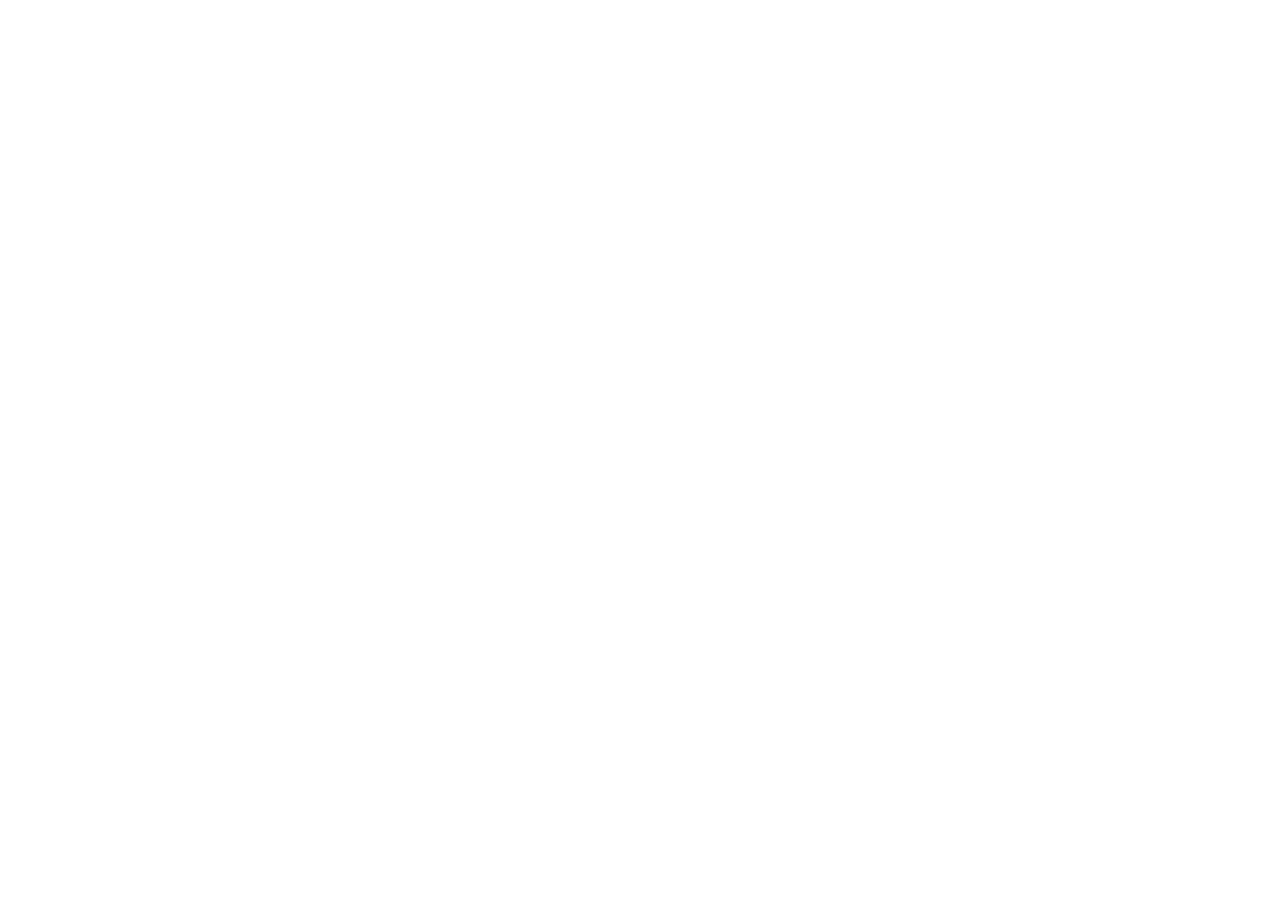
==== download.html @ 8cf6e0d8 "create github pages" ====
<!DOCTYPE html>
<html  >
<head>
  <!-- Site made with Mobirise Website Builder v4.10.1, https://mobirise.com -->
  <meta charset="UTF-8">
  <meta http-equiv="X-UA-Compatible" content="IE=edge">
  <meta name="generator" content="Mobirise v4.10.1, mobirise.com">
  <meta name="viewport" content="width=device-width, initial-scale=1, minimum-scale=1">
  <link rel="shortcut icon" href="assets/images/logo-wahidiyah-122x61.png" type="image/x-icon">
  <meta name="description" content="Halaman download file">
  
  <title>Download</title>
  <link rel="stylesheet" href="assets/tether/tether.min.css">
  <link rel="stylesheet" href="assets/bootstrap/css/bootstrap.min.css">
  <link rel="stylesheet" href="assets/bootstrap/css/bootstrap-grid.min.css">
  <link rel="stylesheet" href="assets/bootstrap/css/bootstrap-reboot.min.css">
  <link rel="stylesheet" href="assets/soundcloud-plugin/style.css">
  <link rel="stylesheet" href="assets/gdpr-plugin/gdpr-styles.css">
  <link rel="stylesheet" href="assets/theme/css/style.css">
  <link rel="stylesheet" href="assets/mobirise/css/mbr-additional.css" type="text/css">
  
  
  
</head>
<body>
  
  <script src="assets/web/assets/jquery/jquery.min.js"></script>
  <script src="assets/popper/popper.min.js"></script>
  <script src="assets/tether/tether.min.js"></script>
  <script src="assets/bootstrap/js/bootstrap.min.js"></script>
  <script src="assets/smoothscroll/smooth-scroll.js"></script>
  <script src="assets/cookies-alert-plugin/cookies-alert-core.js"></script>
  <script src="assets/cookies-alert-plugin/cookies-alert-script.js"></script>
  <script src="assets/theme/js/script.js"></script>
  
  
  <input name="animation" type="hidden">
   <div id="scrollToTop" class="scrollToTop mbr-arrow-up"><a style="text-align: center;"><i class="mbr-arrow-up-icon mbr-arrow-up-icon-cm cm-icon cm-icon-smallarrow-up"></i></a></div>
  <input name="cookieData" type="hidden" data-cookie-text="We use cookies to give you the best experience. Read our <a href='privacy.html'>cookie policy</a>.">
  </body>
</html>
---- assets/soundcloud-plugin/style.css ----
.addons-container {
  position: relative;
  margin-left: auto;
  margin-right: auto;
  padding-right: 15px;
  padding-left: 15px; }
  @media (min-width: 576px) {
    .addons-container {
      padding-right: 15px;
      padding-left: 15px; } }
  @media (min-width: 768px) {
    .addons-container {
      padding-right: 15px;
      padding-left: 15px; } }
  @media (min-width: 992px) {
    .addons-container {
      padding-right: 15px;
      padding-left: 15px; } }
  @media (min-width: 1200px) {
    .addons-container {
      padding-right: 15px;
      padding-left: 15px; } }
  @media (min-width: 576px) {
    .addons-container {
      width: 540px;
      max-width: 100%; } }
  @media (min-width: 768px) {
    .addons-container {
      width: 720px;
      max-width: 100%; } }
  @media (min-width: 992px) {
    .addons-container {
      width: 960px;
      max-width: 100%; } }
  @media (min-width: 1200px) {
    .addons-container {
      width: 1140px;
      max-width: 100%; } }

.addons-container-inner{
    position: relative;
    width: 100%;
    min-height: 1px;
    padding-right: 15px;
    padding-left: 15px;
}
@media (min-width: 567px) {
    .addons-container-inner{
        -ms-flex: 0 0 66.666667%;
        flex: 0 0 66.666667%;
        max-width: 66.666667%;
    }
}
.addons-row{
    display: flex;
    justify-content:center;
}
---- assets/gdpr-plugin/gdpr-styles.css ----
.gdpr-block {
    padding: 10px 0;
    font-size: 14px;
    display: block;
    text-align: center;
}
.gdpr-block.covert {
	display: none;
}
.gdpr-block label input {
    width: 15px;
    margin-right: 10px;
    vertical-align: middle;
}
.gdpr-block label {
    color: #a7a7a7;
    vertical-align: middle;
    user-select: none;
    margin-bottom: 0;
    display: inline;
}
---- assets/theme/css/style.css ----
/*!
 * Mobirise v4 theme (https://mobirise.com/)
 * Copyright 2017 Mobirise
 */section{background-color:#eeeeee}section,.container,.container-fluid{position:relative;word-wrap:break-word}a.mbr-iconfont:hover{text-decoration:none}.article .lead p,.article .lead ul,.article .lead ol,.article .lead pre,.article .lead blockquote{margin-bottom:0}a{font-style:normal;font-weight:400;cursor:pointer}a,a:hover{text-decoration:none}figure{margin-bottom:0}body{color:#232323}h1,h2,h3,h4,h5,h6,.h1,.h2,.h3,.h4,.h5,.h6,.display-1,.display-2,.display-3,.display-4{line-height:1;word-break:break-word;word-wrap:break-word}b,strong{font-weight:bold}blockquote{padding:10px 0 10px 20px;position:relative;border-left:2px solid;border-color:#ff3366}input:-webkit-autofill,input:-webkit-autofill:hover,input:-webkit-autofill:focus,input:-webkit-autofill:active{transition-delay:9999s;transition-property:background-color, color}textarea[type="hidden"]{display:none}body{position:relative}section{background-position:50% 50%;background-repeat:no-repeat;background-size:cover}section .mbr-background-video,section .mbr-background-video-preview{position:absolute;bottom:0;left:0;right:0;top:0}.hidden{visibility:hidden}.mbr-z-index20{z-index:20}/*! Base colors */.mbr-white{color:#ffffff}.mbr-black{color:#000000}.mbr-bg-white{background-color:#ffffff}.mbr-bg-black{background-color:#000000}/*! Text-aligns */.align-left{text-align:left}.align-center{text-align:center}.align-right{text-align:right}@media (max-width: 767px){.align-left,.align-center,.align-right,.mbr-section-btn,.mbr-section-title{text-align:center}}/*! Font-weight  */.mbr-light{font-weight:300}.mbr-regular{font-weight:400}.mbr-semibold{font-weight:500}.mbr-bold{font-weight:700}/*! Media  */.media-size-item{-webkit-flex:1 1 auto;-moz-flex:1 1 auto;-ms-flex:1 1 auto;-o-flex:1 1 auto;flex:1 1 auto}.media-content{-webkit-flex-basis:100%;flex-basis:100%}.media-container-row{display:-ms-flexbox;display:-webkit-flex;display:flex;-webkit-flex-direction:row;-ms-flex-direction:row;flex-direction:row;-webkit-flex-wrap:wrap;-ms-flex-wrap:wrap;flex-wrap:wrap;-webkit-justify-content:center;-ms-flex-pack:center;justify-content:center;-webkit-align-content:center;-ms-flex-line-pack:center;align-content:center;-webkit-align-items:start;-ms-flex-align:start;align-items:start}.media-container-row .media-size-item{width:400px}.media-container-column{display:-ms-flexbox;display:-webkit-flex;display:flex;-webkit-flex-direction:column;-ms-flex-direction:column;flex-direction:column;-webkit-flex-wrap:wrap;-ms-flex-wrap:wrap;flex-wrap:wrap;-webkit-justify-content:center;-ms-flex-pack:center;justify-content:center;-webkit-align-content:center;-ms-flex-line-pack:center;align-content:center;-webkit-align-items:stretch;-ms-flex-align:stretch;align-items:stretch}.media-container-column>*{width:100%}@media (min-width: 992px){.media-container-row{-webkit-flex-wrap:nowrap;-ms-flex-wrap:nowrap;flex-wrap:nowrap}}figure{overflow:hidden}figure[mbr-media-size]{transition:width 0.1s}.mbr-figure img,.mbr-figure iframe{display:block;width:100%}.card{background-color:transparent;border:none}.card-box{flex:0 0 100%}.card-img{text-align:center;flex-shrink:0;-webkit-flex-shrink:0}.media{max-width:100%;margin:0 auto}.mbr-figure{-ms-flex-item-align:center;-ms-grid-row-align:center;-webkit-align-self:center;align-self:center}.media-container>div{max-width:100%}.mbr-figure img,.card-img img{width:100%}@media (max-width: 991px){.media-size-item{width:auto !important}.media{width:auto}.mbr-figure{width:100% !important}}/*! Buttons */.mbr-section-btn{margin-left:-.25rem;margin-right:-.25rem;font-size:0}nav .mbr-section-btn{margin-left:0rem;margin-right:0rem}/*! Btn icon margin */.btn .mbr-iconfont,.btn.btn-sm .mbr-iconfont{cursor:pointer;margin-right:0.5rem}.btn.btn-md .mbr-iconfont,.btn.btn-md .mbr-iconfont{margin-right:0.8rem}.mbr-regular{font-weight:400}.mbr-semibold{font-weight:500}.mbr-bold{font-weight:700}[type="submit"]{-webkit-appearance:none}/*! Full-screen */.mbr-fullscreen .mbr-overlay{min-height:100vh}.mbr-fullscreen{display:flex;display:-webkit-flex;display:-moz-flex;display:-ms-flex;display:-o-flex;align-items:center;-webkit-align-items:center;min-height:100vh;padding-top:3rem;padding-bottom:3rem}/*! Map */.map{height:25rem;position:relative}.map iframe{width:100%;height:100%}.form-asterisk{font-family:initial;position:absolute;top:-2px;font-weight:normal}/*! Scroll to top arrow */.mbr-arrow-up{bottom:25px;right:90px;position:fixed;text-align:right;z-index:5000;color:#ffffff;font-size:32px;transform:rotate(180deg);-webkit-transform:rotate(180deg)}.mbr-arrow-up a{background:rgba(0,0,0,0.2);border-radius:3px;color:#fff;display:inline-block;height:60px;width:60px;outline-style:none !important;position:relative;text-decoration:none;transition:all .3s ease-in-out;cursor:pointer;text-align:center}.mbr-arrow-up a:hover{background-color:rgba(0,0,0,0.4)}.mbr-arrow-up a i{line-height:60px}.mbr-arrow-up-icon{display:block;color:#fff}.mbr-arrow-up-icon::before{content:"\203a";display:inline-block;font-family:serif;font-size:32px;line-height:1;font-style:normal;position:relative;top:6px;left:-4px;-webkit-transform:rotate(-90deg);transform:rotate(-90deg)}/*! Arrow Down */.mbr-arrow{position:absolute;bottom:45px;left:50%;width:60px;height:60px;cursor:pointer;background-color:rgba(80,80,80,0.5);border-radius:50%;-webkit-transform:translateX(-50%);transform:translateX(-50%)}.mbr-arrow>a{display:inline-block;text-decoration:none;outline-style:none;-webkit-animation:arrowdown 1.7s ease-in-out infinite;animation:arrowdown 1.7s ease-in-out infinite}.mbr-arrow>a>i{position:absolute;top:-2px;left:15px;font-size:2rem}@keyframes arrowdown{0%{transform:translateY(0px);-webkit-transform:translateY(0px)}50%{transform:translateY(-5px);-webkit-transform:translateY(-5px)}100%{transform:translateY(0px);-webkit-transform:translateY(0px)}}@-webkit-keyframes arrowdown{0%{transform:translateY(0px);-webkit-transform:translateY(0px)}50%{transform:translateY(-5px);-webkit-transform:translateY(-5px)}100%{transform:translateY(0px);-webkit-transform:translateY(0px)}}@media (max-width: 500px){.mbr-arrow-up{left:50%;right:auto;transform:translateX(-50%) rotate(180deg);-webkit-transform:translateX(-50%) rotate(180deg)}}@keyframes gradient-animation{from{background-position:0% 100%;animation-timing-function:ease-in-out}to{background-position:100% 0%;animation-timing-function:ease-in-out}}@-webkit-keyframes gradient-animation{from{background-position:0% 100%;animation-timing-function:ease-in-out}to{background-position:100% 0%;animation-timing-function:ease-in-out}}.bg-gradient{background-size:200% 200%;animation:gradient-animation 5s infinite alternate;-webkit-animation:gradient-animation 5s infinite alternate}.menu .navbar-brand{display:-webkit-flex}.menu .navbar-brand span{display:flex;display:-webkit-flex}.menu .navbar-brand .navbar-caption-wrap{display:-webkit-flex}.menu .navbar-brand .navbar-logo img{display:-webkit-flex}@media (min-width: 768px) and (max-width: 991px){.menu .navbar-toggleable-sm .navbar-nav{display:-webkit-box;display:-webkit-flex;display:-ms-flexbox}}@media (max-width: 991px){.menu .navbar-collapse{max-height:93.5vh}.menu .navbar-collapse.show{overflow:auto}}@media (min-width: 992px){.menu .navbar-nav.nav-dropdown{display:-webkit-flex}.menu .navbar-toggleable-sm .navbar-collapse{display:-webkit-flex !important}.menu .collapsed .navbar-collapse{max-height:93.5vh}.menu .collapsed .navbar-collapse.show{overflow:auto}}@media (max-width: 767px){.menu .navbar-collapse{max-height:80vh}}.navbar{display:-webkit-flex;-webkit-flex-wrap:wrap;-webkit-align-items:center;-webkit-justify-content:space-between}.navbar-collapse{-webkit-flex-basis:100%;-webkit-flex-grow:1;-webkit-align-items:center}.nav-dropdown .link{padding:.667em 1.667em !important;margin:0 !important}.nav{display:-webkit-flex;-webkit-flex-wrap:wrap}.row{display:-webkit-flex;-webkit-flex-wrap:wrap}.justify-content-center{-webkit-justify-content:center}.form-inline{display:-webkit-flex;-webkit-flex-flow:row wrap;-webkit-align-items:center}.card-wrapper{-webkit-flex:1}.carousel-control{z-index:10;display:-webkit-flex;-webkit-align-items:center;-webkit-justify-content:center}.carousel-controls{display:-webkit-flex}.media{display:-webkit-flex}.form-group:focus{outline:none}.jq-selectbox__select{padding:1.07em .5em;position:absolute;top:0;left:0;width:100%}.jq-selectbox__dropdown{position:absolute;top:100% !important;left:0 !important;width:100% !important}.jq-selectbox__trigger-arrow{transform:translateY(-50%)}.jq-selectbox li{padding:1.07em .5em}.modal-dialog,.modal-content{height:100%}.modal-dialog .carousel-inner{height:100%;height:-webkit-fill-available;height:fill-available}.carousel-item{text-align:center}.carousel-item img{margin:auto}
.engine {
	position: absolute;
	text-indent: -2400px;
	text-align: center;
	padding: 0;
	top: 0;
	left: -2400px;
}
---- assets/mobirise/css/mbr-additional.css ----
@import url(https://fonts.googleapis.com/css?family=Rubik:300,300i,400,400i,500,500i,700,700i,900,900i);





body {
  font-style: normal;
  line-height: 1.5;
}
.mbr-section-title {
  font-style: normal;
  line-height: 1.2;
}
.mbr-section-subtitle {
  line-height: 1.3;
}
.mbr-text {
  font-style: normal;
  line-height: 1.6;
}
.display-1 {
  font-family: 'Rubik', sans-serif;
  font-size: 4.25rem;
}
.display-1 > .mbr-iconfont {
  font-size: 6.8rem;
}
.display-2 {
  font-family: 'Rubik', sans-serif;
  font-size: 3rem;
}
.display-2 > .mbr-iconfont {
  font-size: 4.8rem;
}
.display-4 {
  font-family: 'Rubik', sans-serif;
  font-size: 1rem;
}
.display-4 > .mbr-iconfont {
  font-size: 1.6rem;
}
.display-5 {
  font-family: 'Rubik', sans-serif;
  font-size: 1.5rem;
}
.display-5 > .mbr-iconfont {
  font-size: 2.4rem;
}
.display-7 {
  font-family: 'Rubik', sans-serif;
  font-size: 1rem;
}
.display-7 > .mbr-iconfont {
  font-size: 1.6rem;
}
/* ---- Fluid typography for mobile devices ---- */
/* 1.4 - font scale ratio ( bootstrap == 1.42857 ) */
/* 100vw - current viewport width */
/* (48 - 20)  48 == 48rem == 768px, 20 == 20rem == 320px(minimal supported viewport) */
/* 0.65 - min scale variable, may vary */
@media (max-width: 768px) {
  .display-1 {
    font-size: 3.4rem;
    font-size: calc( 2.1374999999999997rem + (4.25 - 2.1374999999999997) * ((100vw - 20rem) / (48 - 20)));
    line-height: calc( 1.4 * (2.1374999999999997rem + (4.25 - 2.1374999999999997) * ((100vw - 20rem) / (48 - 20))));
  }
  .display-2 {
    font-size: 2.4rem;
    font-size: calc( 1.7rem + (3 - 1.7) * ((100vw - 20rem) / (48 - 20)));
    line-height: calc( 1.4 * (1.7rem + (3 - 1.7) * ((100vw - 20rem) / (48 - 20))));
  }
  .display-4 {
    font-size: 0.8rem;
    font-size: calc( 1rem + (1 - 1) * ((100vw - 20rem) / (48 - 20)));
    line-height: calc( 1.4 * (1rem + (1 - 1) * ((100vw - 20rem) / (48 - 20))));
  }
  .display-5 {
    font-size: 1.2rem;
    font-size: calc( 1.175rem + (1.5 - 1.175) * ((100vw - 20rem) / (48 - 20)));
    line-height: calc( 1.4 * (1.175rem + (1.5 - 1.175) * ((100vw - 20rem) / (48 - 20))));
  }
}
/* Buttons */
.btn {
  font-weight: 500;
  border-width: 2px;
  font-style: normal;
  letter-spacing: 1px;
  margin: .4rem .8rem;
  white-space: normal;
  -webkit-transition: all 0.3s ease-in-out;
  -moz-transition: all 0.3s ease-in-out;
  transition: all 0.3s ease-in-out;
  display: inline-flex;
  align-items: center;
  justify-content: center;
  word-break: break-word;
  -webkit-align-items: center;
  -webkit-justify-content: center;
  display: -webkit-inline-flex;
  padding: 1rem 3rem;
  border-radius: 3px;
}
.btn-sm {
  font-weight: 500;
  letter-spacing: 1px;
  -webkit-transition: all 0.3s ease-in-out;
  -moz-transition: all 0.3s ease-in-out;
  transition: all 0.3s ease-in-out;
  padding: 0.6rem 1.5rem;
  border-radius: 3px;
}
.btn-md {
  font-weight: 500;
  letter-spacing: 1px;
  margin: .4rem .8rem !important;
  -webkit-transition: all 0.3s ease-in-out;
  -moz-transition: all 0.3s ease-in-out;
  transition: all 0.3s ease-in-out;
  padding: 1rem 3rem;
  border-radius: 3px;
}
.btn-lg {
  font-weight: 500;
  letter-spacing: 1px;
  margin: .4rem .8rem !important;
  -webkit-transition: all 0.3s ease-in-out;
  -moz-transition: all 0.3s ease-in-out;
  transition: all 0.3s ease-in-out;
  padding: 1.2rem 3.2rem;
  border-radius: 3px;
}
.bg-primary {
  background-color: #f9f295 !important;
}
.bg-success {
  background-color: #f7ed4a !important;
}
.bg-info {
  background-color: #82786e !important;
}
.bg-warning {
  background-color: #879a9f !important;
}
.bg-danger {
  background-color: #b1a374 !important;
}
.btn-primary,
.btn-primary:active {
  background-color: #f9f295 !important;
  border-color: #f9f295 !important;
  color: #877e08 !important;
}
.btn-primary:hover,
.btn-primary:focus,
.btn-primary.focus,
.btn-primary.active {
  color: #877e08 !important;
  background-color: #f5e94d !important;
  border-color: #f5e94d !important;
}
.btn-primary.disabled,
.btn-primary:disabled {
  color: #877e08 !important;
  background-color: #f5e94d !important;
  border-color: #f5e94d !important;
}
.btn-secondary,
.btn-secondary:active {
  background-color: #ff3366 !important;
  border-color: #ff3366 !important;
  color: #ffffff !important;
}
.btn-secondary:hover,
.btn-secondary:focus,
.btn-secondary.focus,
.btn-secondary.active {
  color: #ffffff !important;
  background-color: #e50039 !important;
  border-color: #e50039 !important;
}
.btn-secondary.disabled,
.btn-secondary:disabled {
  color: #ffffff !important;
  background-color: #e50039 !important;
  border-color: #e50039 !important;
}
.btn-info,
.btn-info:active {
  background-color: #82786e !important;
  border-color: #82786e !important;
  color: #ffffff !important;
}
.btn-info:hover,
.btn-info:focus,
.btn-info.focus,
.btn-info.active {
  color: #ffffff !important;
  background-color: #59524b !important;
  border-color: #59524b !important;
}
.btn-info.disabled,
.btn-info:disabled {
  color: #ffffff !important;
  background-color: #59524b !important;
  border-color: #59524b !important;
}
.btn-success,
.btn-success:active {
  background-color: #f7ed4a !important;
  border-color: #f7ed4a !important;
  color: #3f3c03 !important;
}
.btn-success:hover,
.btn-success:focus,
.btn-success.focus,
.btn-success.active {
  color: #3f3c03 !important;
  background-color: #eadd0a !important;
  border-color: #eadd0a !important;
}
.btn-success.disabled,
.btn-success:disabled {
  color: #3f3c03 !important;
  background-color: #eadd0a !important;
  border-color: #eadd0a !important;
}
.btn-warning,
.btn-warning:active {
  background-color: #879a9f !important;
  border-color: #879a9f !important;
  color: #ffffff !important;
}
.btn-warning:hover,
.btn-warning:focus,
.btn-warning.focus,
.btn-warning.active {
  color: #ffffff !important;
  background-color: #617479 !important;
  border-color: #617479 !important;
}
.btn-warning.disabled,
.btn-warning:disabled {
  color: #ffffff !important;
  background-color: #617479 !important;
  border-color: #617479 !important;
}
.btn-danger,
.btn-danger:active {
  background-color: #b1a374 !important;
  border-color: #b1a374 !important;
  color: #ffffff !important;
}
.btn-danger:hover,
.btn-danger:focus,
.btn-danger.focus,
.btn-danger.active {
  color: #ffffff !important;
  background-color: #8b7d4e !important;
  border-color: #8b7d4e !important;
}
.btn-danger.disabled,
.btn-danger:disabled {
  color: #ffffff !important;
  background-color: #8b7d4e !important;
  border-color: #8b7d4e !important;
}
.btn-white {
  color: #333333 !important;
}
.btn-white,
.btn-white:active {
  background-color: #ffffff !important;
  border-color: #ffffff !important;
  color: #808080 !important;
}
.btn-white:hover,
.btn-white:focus,
.btn-white.focus,
.btn-white.active {
  color: #808080 !important;
  background-color: #d9d9d9 !important;
  border-color: #d9d9d9 !important;
}
.btn-white.disabled,
.btn-white:disabled {
  color: #808080 !important;
  background-color: #d9d9d9 !important;
  border-color: #d9d9d9 !important;
}
.btn-black,
.btn-black:active {
  background-color: #333333 !important;
  border-color: #333333 !important;
  color: #ffffff !important;
}
.btn-black:hover,
.btn-black:focus,
.btn-black.focus,
.btn-black.active {
  color: #ffffff !important;
  background-color: #0d0d0d !important;
  border-color: #0d0d0d !important;
}
.btn-black.disabled,
.btn-black:disabled {
  color: #ffffff !important;
  background-color: #0d0d0d !important;
  border-color: #0d0d0d !important;
}
.btn-primary-outline,
.btn-primary-outline:active {
  background: none;
  border-color: #f4e634;
  color: #f4e634;
}
.btn-primary-outline:hover,
.btn-primary-outline:focus,
.btn-primary-outline.focus,
.btn-primary-outline.active {
  color: #877e08;
  background-color: #f9f295;
  border-color: #f9f295;
}
.btn-primary-outline.disabled,
.btn-primary-outline:disabled {
  color: #877e08 !important;
  background-color: #f9f295 !important;
  border-color: #f9f295 !important;
}
.btn-secondary-outline,
.btn-secondary-outline:active {
  background: none;
  border-color: #cc0033;
  color: #cc0033;
}
.btn-secondary-outline:hover,
.btn-secondary-outline:focus,
.btn-secondary-outline.focus,
.btn-secondary-outline.active {
  color: #ffffff;
  background-color: #ff3366;
  border-color: #ff3366;
}
.btn-secondary-outline.disabled,
.btn-secondary-outline:disabled {
  color: #ffffff !important;
  background-color: #ff3366 !important;
  border-color: #ff3366 !important;
}
.btn-info-outline,
.btn-info-outline:active {
  background: none;
  border-color: #4b453f;
  color: #4b453f;
}
.btn-info-outline:hover,
.btn-info-outline:focus,
.btn-info-outline.focus,
.btn-info-outline.active {
  color: #ffffff;
  background-color: #82786e;
  border-color: #82786e;
}
.btn-info-outline.disabled,
.btn-info-outline:disabled {
  color: #ffffff !important;
  background-color: #82786e !important;
  border-color: #82786e !important;
}
.btn-success-outline,
.btn-success-outline:active {
  background: none;
  border-color: #d2c609;
  color: #d2c609;
}
.btn-success-outline:hover,
.btn-success-outline:focus,
.btn-success-outline.focus,
.btn-success-outline.active {
  color: #3f3c03;
  background-color: #f7ed4a;
  border-color: #f7ed4a;
}
.btn-success-outline.disabled,
.btn-success-outline:disabled {
  color: #3f3c03 !important;
  background-color: #f7ed4a !important;
  border-color: #f7ed4a !important;
}
.btn-warning-outline,
.btn-warning-outline:active {
  background: none;
  border-color: #55666b;
  color: #55666b;
}
.btn-warning-outline:hover,
.btn-warning-outline:focus,
.btn-warning-outline.focus,
.btn-warning-outline.active {
  color: #ffffff;
  background-color: #879a9f;
  border-color: #879a9f;
}
.btn-warning-outline.disabled,
.btn-warning-outline:disabled {
  color: #ffffff !important;
  background-color: #879a9f !important;
  border-color: #879a9f !important;
}
.btn-danger-outline,
.btn-danger-outline:active {
  background: none;
  border-color: #7a6e45;
  color: #7a6e45;
}
.btn-danger-outline:hover,
.btn-danger-outline:focus,
.btn-danger-outline.focus,
.btn-danger-outline.active {
  color: #ffffff;
  background-color: #b1a374;
  border-color: #b1a374;
}
.btn-danger-outline.disabled,
.btn-danger-outline:disabled {
  color: #ffffff !important;
  background-color: #b1a374 !important;
  border-color: #b1a374 !important;
}
.btn-black-outline,
.btn-black-outline:active {
  background: none;
  border-color: #000000;
  color: #000000;
}
.btn-black-outline:hover,
.btn-black-outline:focus,
.btn-black-outline.focus,
.btn-black-outline.active {
  color: #ffffff;
  background-color: #333333;
  border-color: #333333;
}
.btn-black-outline.disabled,
.btn-black-outline:disabled {
  color: #ffffff !important;
  background-color: #333333 !important;
  border-color: #333333 !important;
}
.btn-white-outline,
.btn-white-outline:active,
.btn-white-outline.active {
  background: none;
  border-color: #ffffff;
  color: #ffffff;
}
.btn-white-outline:hover,
.btn-white-outline:focus,
.btn-white-outline.focus {
  color: #333333;
  background-color: #ffffff;
  border-color: #ffffff;
}
.text-primary {
  color: #f9f295 !important;
}
.text-secondary {
  color: #ff3366 !important;
}
.text-success {
  color: #f7ed4a !important;
}
.text-info {
  color: #82786e !important;
}
.text-warning {
  color: #879a9f !important;
}
.text-danger {
  color: #b1a374 !important;
}
.text-white {
  color: #ffffff !important;
}
.text-black {
  color: #000000 !important;
}
a.text-primary:hover,
a.text-primary:focus {
  color: #f4e634 !important;
}
a.text-secondary:hover,
a.text-secondary:focus {
  color: #cc0033 !important;
}
a.text-success:hover,
a.text-success:focus {
  color: #d2c609 !important;
}
a.text-info:hover,
a.text-info:focus {
  color: #4b453f !important;
}
a.text-warning:hover,
a.text-warning:focus {
  color: #55666b !important;
}
a.text-danger:hover,
a.text-danger:focus {
  color: #7a6e45 !important;
}
a.text-white:hover,
a.text-white:focus {
  color: #b3b3b3 !important;
}
a.text-black:hover,
a.text-black:focus {
  color: #4d4d4d !important;
}
.alert-success {
  background-color: #70c770;
}
.alert-info {
  background-color: #82786e;
}
.alert-warning {
  background-color: #879a9f;
}
.alert-danger {
  background-color: #b1a374;
}
.mbr-section-btn a.btn:not(.btn-form) {
  border-radius: 100px;
}
.mbr-section-btn a.btn:not(.btn-form):hover,
.mbr-section-btn a.btn:not(.btn-form):focus {
  box-shadow: none !important;
}
.mbr-section-btn a.btn:not(.btn-form):hover,
.mbr-section-btn a.btn:not(.btn-form):focus {
  box-shadow: 0 10px 40px 0 rgba(0, 0, 0, 0.2) !important;
  -webkit-box-shadow: 0 10px 40px 0 rgba(0, 0, 0, 0.2) !important;
}
.mbr-gallery-filter li a {
  border-radius: 100px !important;
}
.mbr-gallery-filter li.active .btn {
  background-color: #f9f295;
  border-color: #f9f295;
  color: #9f9509;
}
.mbr-gallery-filter li.active .btn:focus {
  box-shadow: none;
}
.nav-tabs .nav-link {
  border-radius: 100px !important;
}
.btn-form {
  border-radius: 0;
}
.btn-form:hover {
  cursor: pointer;
}
a,
a:hover {
  color: #f9f295;
}
.mbr-plan-header.bg-primary .mbr-plan-subtitle,
.mbr-plan-header.bg-primary .mbr-plan-price-desc {
  color: #ffffff;
}
.mbr-plan-header.bg-success .mbr-plan-subtitle,
.mbr-plan-header.bg-success .mbr-plan-price-desc {
  color: #ffffff;
}
.mbr-plan-header.bg-info .mbr-plan-subtitle,
.mbr-plan-header.bg-info .mbr-plan-price-desc {
  color: #beb8b2;
}
.mbr-plan-header.bg-warning .mbr-plan-subtitle,
.mbr-plan-header.bg-warning .mbr-plan-price-desc {
  color: #ced6d8;
}
.mbr-plan-header.bg-danger .mbr-plan-subtitle,
.mbr-plan-header.bg-danger .mbr-plan-price-desc {
  color: #dfd9c6;
}
/* Scroll to top button*/
#scrollToTop a {
  border-radius: 100px;
}
#scrollToTop a i:before {
  content: '';
  position: absolute;
  height: 40%;
  top: 25%;
  background: #fff;
  width: 2px;
  left: calc(50% - 1px);
}
#scrollToTop a i:after {
  content: '';
  position: absolute;
  display: block;
  border-top: 2px solid #fff;
  border-right: 2px solid #fff;
  width: 40%;
  height: 40%;
  left: 30%;
  bottom: 30%;
  transform: rotate(135deg);
  -webkit-transform: rotate(135deg);
}
/* Others*/
.note-check a[data-value=Rubik] {
  font-style: normal;
}
.mbr-arrow a {
  color: #ffffff;
}
@media (max-width: 767px) {
  .mbr-arrow {
    display: none;
  }
}
.form-control-label {
  position: relative;
  cursor: pointer;
  margin-bottom: .357em;
  padding: 0;
}
.alert {
  color: #ffffff;
  border-radius: 0;
  border: 0;
  font-size: .875rem;
  line-height: 1.5;
  margin-bottom: 1.875rem;
  padding: 1.25rem;
  position: relative;
}
.alert.alert-form::after {
  background-color: inherit;
  bottom: -7px;
  content: "";
  display: block;
  height: 14px;
  left: 50%;
  margin-left: -7px;
  position: absolute;
  transform: rotate(45deg);
  width: 14px;
  -webkit-transform: rotate(45deg);
}
.form-control {
  background-color: #f5f5f5;
  box-shadow: none;
  color: #565656;
  font-family: 'Rubik', sans-serif;
  font-size: 1rem;
  line-height: 1.43;
  min-height: 3.5em;
  padding: 1.07em .5em;
}
.form-control > .mbr-iconfont {
  font-size: 1.6rem;
}
.form-control,
.form-control:focus {
  border: 1px solid #e8e8e8;
}
.form-active .form-control:invalid {
  border-color: red;
}
.mbr-overlay {
  background-color: #000;
  bottom: 0;
  left: 0;
  opacity: .5;
  position: absolute;
  right: 0;
  top: 0;
  z-index: 0;
  pointer-events: none;
}
blockquote {
  font-style: italic;
  padding: 10px 0 10px 20px;
  font-size: 1.09rem;
  position: relative;
  border-color: #f9f295;
  border-width: 3px;
}
ul,
ol,
pre,
blockquote {
  margin-bottom: 2.3125rem;
}
pre {
  background: #f4f4f4;
  padding: 10px 24px;
  white-space: pre-wrap;
}
.inactive {
  -webkit-user-select: none;
  -moz-user-select: none;
  -ms-user-select: none;
  user-select: none;
  pointer-events: none;
  -webkit-user-drag: none;
  user-drag: none;
}
.mbr-section__comments .row {
  justify-content: center;
  -webkit-justify-content: center;
}
/* Forms */
.mbr-form .btn {
  margin: .4rem 0;
}
.mbr-form .input-group-btn a.btn {
  border-radius: 100px !important;
}
.mbr-form .input-group-btn a.btn:hover {
  box-shadow: 0 10px 40px 0 rgba(0, 0, 0, 0.2);
}
.mbr-form .input-group-btn button[type="submit"] {
  border-radius: 100px !important;
  padding: 1rem 3rem;
}
.mbr-form .input-group-btn button[type="submit"]:hover {
  box-shadow: 0 10px 40px 0 rgba(0, 0, 0, 0.2);
}
.form2 .form-control {
  border-top-left-radius: 100px;
  border-bottom-left-radius: 100px;
}
.form2 .input-group-btn a.btn {
  border-top-left-radius: 0 !important;
  border-bottom-left-radius: 0 !important;
}
.form2 .input-group-btn button[type="submit"] {
  border-top-left-radius: 0 !important;
  border-bottom-left-radius: 0 !important;
}
.form3 input[type="email"] {
  border-radius: 100px !important;
}
@media (max-width: 349px) {
  .form2 input[type="email"] {
    border-radius: 100px !important;
  }
  .form2 .input-group-btn a.btn {
    border-radius: 100px !important;
  }
  .form2 .input-group-btn button[type="submit"] {
    border-radius: 100px !important;
  }
}
@media (max-width: 767px) {
  .btn {
    font-size: .75rem !important;
  }
  .btn .mbr-iconfont {
    font-size: 1rem !important;
  }
}
/* Social block */
.btn-social {
  font-size: 20px;
  border-radius: 50%;
  padding: 0;
  width: 44px;
  height: 44px;
  line-height: 44px;
  text-align: center;
  position: relative;
  border: 2px solid #c0a375;
  border-color: #f9f295;
  color: #232323;
  cursor: pointer;
}
.btn-social i {
  top: 0;
  line-height: 44px;
  width: 44px;
}
.btn-social:hover {
  color: #fff;
  background: #f9f295;
}
.btn-social + .btn {
  margin-left: .1rem;
}
/* Footer */
.mbr-footer-content li::before,
.mbr-footer .mbr-contacts li::before {
  background: #f9f295;
}
.mbr-footer-content li a:hover,
.mbr-footer .mbr-contacts li a:hover {
  color: #f9f295;
}
.footer3 input[type="email"],
.footer4 input[type="email"] {
  border-radius: 100px !important;
}
.footer3 .input-group-btn a.btn,
.footer4 .input-group-btn a.btn {
  border-radius: 100px !important;
}
.footer3 .input-group-btn button[type="submit"],
.footer4 .input-group-btn button[type="submit"] {
  border-radius: 100px !important;
}
/* Headers*/
.header13 .form-inline input[type="email"],
.header14 .form-inline input[type="email"] {
  border-radius: 100px;
}
.header13 .form-inline input[type="text"],
.header14 .form-inline input[type="text"] {
  border-radius: 100px;
}
.header13 .form-inline input[type="tel"],
.header14 .form-inline input[type="tel"] {
  border-radius: 100px;
}
.header13 .form-inline a.btn,
.header14 .form-inline a.btn {
  border-radius: 100px;
}
.header13 .form-inline button,
.header14 .form-inline button {
  border-radius: 100px !important;
}
.offset-1 {
  margin-left: 8.33333%;
}
.offset-2 {
  margin-left: 16.66667%;
}
.offset-3 {
  margin-left: 25%;
}
.offset-4 {
  margin-left: 33.33333%;
}
.offset-5 {
  margin-left: 41.66667%;
}
.offset-6 {
  margin-left: 50%;
}
.offset-7 {
  margin-left: 58.33333%;
}
.offset-8 {
  margin-left: 66.66667%;
}
.offset-9 {
  margin-left: 75%;
}
.offset-10 {
  margin-left: 83.33333%;
}
.offset-11 {
  margin-left: 91.66667%;
}
@media (min-width: 576px) {
  .offset-sm-0 {
    margin-left: 0%;
  }
  .offset-sm-1 {
    margin-left: 8.33333%;
  }
  .offset-sm-2 {
    margin-left: 16.66667%;
  }
  .offset-sm-3 {
    margin-left: 25%;
  }
  .offset-sm-4 {
    margin-left: 33.33333%;
  }
  .offset-sm-5 {
    margin-left: 41.66667%;
  }
  .offset-sm-6 {
    margin-left: 50%;
  }
  .offset-sm-7 {
    margin-left: 58.33333%;
  }
  .offset-sm-8 {
    margin-left: 66.66667%;
  }
  .offset-sm-9 {
    margin-left: 75%;
  }
  .offset-sm-10 {
    margin-left: 83.33333%;
  }
  .offset-sm-11 {
    margin-left: 91.66667%;
  }
}
@media (min-width: 768px) {
  .offset-md-0 {
    margin-left: 0%;
  }
  .offset-md-1 {
    margin-left: 8.33333%;
  }
  .offset-md-2 {
    margin-left: 16.66667%;
  }
  .offset-md-3 {
    margin-left: 25%;
  }
  .offset-md-4 {
    margin-left: 33.33333%;
  }
  .offset-md-5 {
    margin-left: 41.66667%;
  }
  .offset-md-6 {
    margin-left: 50%;
  }
  .offset-md-7 {
    margin-left: 58.33333%;
  }
  .offset-md-8 {
    margin-left: 66.66667%;
  }
  .offset-md-9 {
    margin-left: 75%;
  }
  .offset-md-10 {
    margin-left: 83.33333%;
  }
  .offset-md-11 {
    margin-left: 91.66667%;
  }
}
@media (min-width: 992px) {
  .offset-lg-0 {
    margin-left: 0%;
  }
  .offset-lg-1 {
    margin-left: 8.33333%;
  }
  .offset-lg-2 {
    margin-left: 16.66667%;
  }
  .offset-lg-3 {
    margin-left: 25%;
  }
  .offset-lg-4 {
    margin-left: 33.33333%;
  }
  .offset-lg-5 {
    margin-left: 41.66667%;
  }
  .offset-lg-6 {
    margin-left: 50%;
  }
  .offset-lg-7 {
    margin-left: 58.33333%;
  }
  .offset-lg-8 {
    margin-left: 66.66667%;
  }
  .offset-lg-9 {
    margin-left: 75%;
  }
  .offset-lg-10 {
    margin-left: 83.33333%;
  }
  .offset-lg-11 {
    margin-left: 91.66667%;
  }
}
@media (min-width: 1200px) {
  .offset-xl-0 {
    margin-left: 0%;
  }
  .offset-xl-1 {
    margin-left: 8.33333%;
  }
  .offset-xl-2 {
    margin-left: 16.66667%;
  }
  .offset-xl-3 {
    margin-left: 25%;
  }
  .offset-xl-4 {
    margin-left: 33.33333%;
  }
  .offset-xl-5 {
    margin-left: 41.66667%;
  }
  .offset-xl-6 {
    margin-left: 50%;
  }
  .offset-xl-7 {
    margin-left: 58.33333%;
  }
  .offset-xl-8 {
    margin-left: 66.66667%;
  }
  .offset-xl-9 {
    margin-left: 75%;
  }
  .offset-xl-10 {
    margin-left: 83.33333%;
  }
  .offset-xl-11 {
    margin-left: 91.66667%;
  }
}
.navbar-toggler {
  -webkit-align-self: flex-start;
  -ms-flex-item-align: start;
  align-self: flex-start;
  padding: 0.25rem 0.75rem;
  font-size: 1.25rem;
  line-height: 1;
  background: transparent;
  border: 1px solid transparent;
  -webkit-border-radius: 0.25rem;
  border-radius: 0.25rem;
}
.navbar-toggler:focus,
.navbar-toggler:hover {
  text-decoration: none;
}
.navbar-toggler-icon {
  display: inline-block;
  width: 1.5em;
  height: 1.5em;
  vertical-align: middle;
  content: "";
  background: no-repeat center center;
  -webkit-background-size: 100% 100%;
  -o-background-size: 100% 100%;
  background-size: 100% 100%;
}
.navbar-toggler-left {
  position: absolute;
  left: 1rem;
}
.navbar-toggler-right {
  position: absolute;
  right: 1rem;
}
@media (max-width: 575px) {
  .navbar-toggleable .navbar-nav .dropdown-menu {
    position: static;
    float: none;
  }
  .navbar-toggleable > .container {
    padding-right: 0;
    padding-left: 0;
  }
}
@media (min-width: 576px) {
  .navbar-toggleable {
    -webkit-box-orient: horizontal;
    -webkit-box-direction: normal;
    -webkit-flex-direction: row;
    -ms-flex-direction: row;
    flex-direction: row;
    -webkit-flex-wrap: nowrap;
    -ms-flex-wrap: nowrap;
    flex-wrap: nowrap;
    -webkit-box-align: center;
    -webkit-align-items: center;
    -ms-flex-align: center;
    align-items: center;
  }
  .navbar-toggleable .navbar-nav {
    -webkit-box-orient: horizontal;
    -webkit-box-direction: normal;
    -webkit-flex-direction: row;
    -ms-flex-direction: row;
    flex-direction: row;
  }
  .navbar-toggleable .navbar-nav .nav-link {
    padding-right: .5rem;
    padding-left: .5rem;
  }
  .navbar-toggleable > .container {
    display: -webkit-box;
    display: -webkit-flex;
    display: -ms-flexbox;
    display: flex;
    -webkit-flex-wrap: nowrap;
    -ms-flex-wrap: nowrap;
    flex-wrap: nowrap;
    -webkit-box-align: center;
    -webkit-align-items: center;
    -ms-flex-align: center;
    align-items: center;
  }
  .navbar-toggleable .navbar-collapse {
    display: -webkit-box !important;
    display: -webkit-flex !important;
    display: -ms-flexbox !important;
    display: flex !important;
    width: 100%;
  }
  .navbar-toggleable .navbar-toggler {
    display: none;
  }
}
@media (max-width: 767px) {
  .navbar-toggleable-sm .navbar-nav .dropdown-menu {
    position: static;
    float: none;
  }
  .navbar-toggleable-sm > .container {
    padding-right: 0;
    padding-left: 0;
  }
}
@media (min-width: 768px) {
  .navbar-toggleable-sm {
    -webkit-box-orient: horizontal;
    -webkit-box-direction: normal;
    -webkit-flex-direction: row;
    -ms-flex-direction: row;
    flex-direction: row;
    -webkit-flex-wrap: nowrap;
    -ms-flex-wrap: nowrap;
    flex-wrap: nowrap;
    -webkit-box-align: center;
    -webkit-align-items: center;
    -ms-flex-align: center;
    align-items: center;
  }
  .navbar-toggleable-sm .navbar-nav {
    -webkit-box-orient: horizontal;
    -webkit-box-direction: normal;
    -webkit-flex-direction: row;
    -ms-flex-direction: row;
    flex-direction: row;
  }
  .navbar-toggleable-sm .navbar-nav .nav-link {
    padding-right: .5rem;
    padding-left: .5rem;
  }
  .navbar-toggleable-sm > .container {
    display: -webkit-box;
    display: -webkit-flex;
    display: -ms-flexbox;
    display: flex;
    -webkit-flex-wrap: nowrap;
    -ms-flex-wrap: nowrap;
    flex-wrap: nowrap;
    -webkit-box-align: center;
    -webkit-align-items: center;
    -ms-flex-align: center;
    align-items: center;
  }
  .navbar-toggleable-sm .navbar-collapse {
    display: none;
    width: 100%;
  }
  .navbar-toggleable-sm .navbar-toggler {
    display: none;
  }
}
@media (max-width: 991px) {
  .navbar-toggleable-md .navbar-nav .dropdown-menu {
    position: static;
    float: none;
  }
  .navbar-toggleable-md > .container {
    padding-right: 0;
    padding-left: 0;
  }
}
@media (min-width: 992px) {
  .navbar-toggleable-md {
    -webkit-box-orient: horizontal;
    -webkit-box-direction: normal;
    -webkit-flex-direction: row;
    -ms-flex-direction: row;
    flex-direction: row;
    -webkit-flex-wrap: nowrap;
    -ms-flex-wrap: nowrap;
    flex-wrap: nowrap;
    -webkit-box-align: center;
    -webkit-align-items: center;
    -ms-flex-align: center;
    align-items: center;
  }
  .navbar-toggleable-md .navbar-nav {
    -webkit-box-orient: horizontal;
    -webkit-box-direction: normal;
    -webkit-flex-direction: row;
    -ms-flex-direction: row;
    flex-direction: row;
  }
  .navbar-toggleable-md .navbar-nav .nav-link {
    padding-right: .5rem;
    padding-left: .5rem;
  }
  .navbar-toggleable-md > .container {
    display: -webkit-box;
    display: -webkit-flex;
    display: -ms-flexbox;
    display: flex;
    -webkit-flex-wrap: nowrap;
    -ms-flex-wrap: nowrap;
    flex-wrap: nowrap;
    -webkit-box-align: center;
    -webkit-align-items: center;
    -ms-flex-align: center;
    align-items: center;
  }
  .navbar-toggleable-md .navbar-collapse {
    display: -webkit-box !important;
    display: -webkit-flex !important;
    display: -ms-flexbox !important;
    display: flex !important;
    width: 100%;
  }
  .navbar-toggleable-md .navbar-toggler {
    display: none;
  }
}
@media (max-width: 1199px) {
  .navbar-toggleable-lg .navbar-nav .dropdown-menu {
    position: static;
    float: none;
  }
  .navbar-toggleable-lg > .container {
    padding-right: 0;
    padding-left: 0;
  }
}
@media (min-width: 1200px) {
  .navbar-toggleable-lg {
    -webkit-box-orient: horizontal;
    -webkit-box-direction: normal;
    -webkit-flex-direction: row;
    -ms-flex-direction: row;
    flex-direction: row;
    -webkit-flex-wrap: nowrap;
    -ms-flex-wrap: nowrap;
    flex-wrap: nowrap;
    -webkit-box-align: center;
    -webkit-align-items: center;
    -ms-flex-align: center;
    align-items: center;
  }
  .navbar-toggleable-lg .navbar-nav {
    -webkit-box-orient: horizontal;
    -webkit-box-direction: normal;
    -webkit-flex-direction: row;
    -ms-flex-direction: row;
    flex-direction: row;
  }
  .navbar-toggleable-lg .navbar-nav .nav-link {
    padding-right: .5rem;
    padding-left: .5rem;
  }
  .navbar-toggleable-lg > .container {
    display: -webkit-box;
    display: -webkit-flex;
    display: -ms-flexbox;
    display: flex;
    -webkit-flex-wrap: nowrap;
    -ms-flex-wrap: nowrap;
    flex-wrap: nowrap;
    -webkit-box-align: center;
    -webkit-align-items: center;
    -ms-flex-align: center;
    align-items: center;
  }
  .navbar-toggleable-lg .navbar-collapse {
    display: -webkit-box !important;
    display: -webkit-flex !important;
    display: -ms-flexbox !important;
    display: flex !important;
    width: 100%;
  }
  .navbar-toggleable-lg .navbar-toggler {
    display: none;
  }
}
.navbar-toggleable-xl {
  -webkit-box-orient: horizontal;
  -webkit-box-direction: normal;
  -webkit-flex-direction: row;
  -ms-flex-direction: row;
  flex-direction: row;
  -webkit-flex-wrap: nowrap;
  -ms-flex-wrap: nowrap;
  flex-wrap: nowrap;
  -webkit-box-align: center;
  -webkit-align-items: center;
  -ms-flex-align: center;
  align-items: center;
}
.navbar-toggleable-xl .navbar-nav .dropdown-menu {
  position: static;
  float: none;
}
.navbar-toggleable-xl > .container {
  padding-right: 0;
  padding-left: 0;
}
.navbar-toggleable-xl .navbar-nav {
  -webkit-box-orient: horizontal;
  -webkit-box-direction: normal;
  -webkit-flex-direction: row;
  -ms-flex-direction: row;
  flex-direction: row;
}
.navbar-toggleable-xl .navbar-nav .nav-link {
  padding-right: .5rem;
  padding-left: .5rem;
}
.navbar-toggleable-xl > .container {
  display: -webkit-box;
  display: -webkit-flex;
  display: -ms-flexbox;
  display: flex;
  -webkit-flex-wrap: nowrap;
  -ms-flex-wrap: nowrap;
  flex-wrap: nowrap;
  -webkit-box-align: center;
  -webkit-align-items: center;
  -ms-flex-align: center;
  align-items: center;
}
.navbar-toggleable-xl .navbar-collapse {
  display: -webkit-box !important;
  display: -webkit-flex !important;
  display: -ms-flexbox !important;
  display: flex !important;
  width: 100%;
}
.navbar-toggleable-xl .navbar-toggler {
  display: none;
}
.card-img {
  width: auto;
}
.menu .navbar.collapsed:not(.beta-menu) {
  flex-direction: column;
  -webkit-flex-direction: column;
}
.carousel-item.active,
.carousel-item-next,
.carousel-item-prev {
  display: -webkit-box;
  display: -webkit-flex;
  display: -ms-flexbox;
  display: flex;
}
.note-air-layout .dropup .dropdown-menu,
.note-air-layout .navbar-fixed-bottom .dropdown .dropdown-menu {
  bottom: initial !important;
}
html,
body {
  height: auto;
  min-height: 100vh;
}
.dropup .dropdown-toggle::after {
  display: none;
}
@media screen and (-ms-high-contrast: active), (-ms-high-contrast: none) {
  .card-wrapper {
    flex: auto!important;
  }
}
.jq-selectbox li:hover,
.jq-selectbox li.selected {
  background-color: #f9f295;
  color: #000000;
}
.jq-selectbox .jq-selectbox__trigger-arrow,
.jq-number__spin.minus:after,
.jq-number__spin.plus:after {
  transition: 0.4s;
  border-top-color: currentColor;
  border-bottom-color: currentColor;
}
.jq-selectbox:hover .jq-selectbox__trigger-arrow,
.jq-number__spin.minus:hover:after,
.jq-number__spin.plus:hover:after {
  border-top-color: #f9f295;
  border-bottom-color: #f9f295;
}
.xdsoft_datetimepicker .xdsoft_calendar td.xdsoft_default,
.xdsoft_datetimepicker .xdsoft_calendar td.xdsoft_current,
.xdsoft_datetimepicker .xdsoft_timepicker .xdsoft_time_box > div > div.xdsoft_current {
  color: #000000 !important;
  background-color: #f9f295 !important;
  box-shadow: none!important;
}
.xdsoft_datetimepicker .xdsoft_calendar td:hover,
.xdsoft_datetimepicker .xdsoft_timepicker .xdsoft_time_box > div > div:hover {
  color: #ffffff !important;
  background: #ff3366 !important;
  box-shadow: none !important;
}
.cid-rrp64gVLOx .navbar {
  background: #ffffff;
  transition: none;
  min-height: 77px;
  padding: .5rem 0;
}
.cid-rrp64gVLOx .navbar-dropdown.bg-color.transparent.opened {
  background: #ffffff;
}
.cid-rrp64gVLOx a {
  font-style: normal;
}
.cid-rrp64gVLOx .nav-item span {
  padding-right: 0.4em;
  line-height: 0.5em;
  vertical-align: text-bottom;
  position: relative;
  text-decoration: none;
}
.cid-rrp64gVLOx .nav-item a {
  display: -webkit-flex;
  align-items: center;
  justify-content: center;
  padding: 0.7rem 0 !important;
  margin: 0rem .65rem !important;
  -webkit-align-items: center;
  -webkit-justify-content: center;
}
.cid-rrp64gVLOx .nav-item:focus,
.cid-rrp64gVLOx .nav-link:focus {
  outline: none;
}
.cid-rrp64gVLOx .btn {
  padding: 0.4rem 1.5rem;
  display: -webkit-inline-flex;
  align-items: center;
  -webkit-align-items: center;
}
.cid-rrp64gVLOx .btn .mbr-iconfont {
  font-size: 1.6rem;
}
.cid-rrp64gVLOx .menu-logo {
  margin-right: auto;
}
.cid-rrp64gVLOx .menu-logo .navbar-brand {
  display: flex;
  margin-left: 5rem;
  padding: 0;
  transition: padding .2s;
  min-height: 3.8rem;
  -webkit-align-items: center;
  align-items: center;
}
.cid-rrp64gVLOx .menu-logo .navbar-brand .navbar-caption-wrap {
  display: flex;
  -webkit-align-items: center;
  align-items: center;
  word-break: break-word;
  min-width: 7rem;
  margin: .3rem 0;
}
.cid-rrp64gVLOx .menu-logo .navbar-brand .navbar-caption-wrap .navbar-caption {
  line-height: 1.2rem !important;
  padding-right: 2rem;
}
.cid-rrp64gVLOx .menu-logo .navbar-brand .navbar-logo {
  font-size: 4rem;
  transition: font-size 0.25s;
}
.cid-rrp64gVLOx .menu-logo .navbar-brand .navbar-logo img {
  display: flex;
}
.cid-rrp64gVLOx .menu-logo .navbar-brand .navbar-logo .mbr-iconfont {
  transition: font-size 0.25s;
}
.cid-rrp64gVLOx .menu-logo .navbar-brand .navbar-logo a {
  display: inline-flex;
}
.cid-rrp64gVLOx .navbar-toggleable-sm .navbar-collapse {
  justify-content: flex-end;
  -webkit-justify-content: flex-end;
  padding-right: 5rem;
  width: auto;
}
.cid-rrp64gVLOx .navbar-toggleable-sm .navbar-collapse .navbar-nav {
  flex-wrap: wrap;
  -webkit-flex-wrap: wrap;
  padding-left: 0;
}
.cid-rrp64gVLOx .navbar-toggleable-sm .navbar-collapse .navbar-nav .nav-item {
  -webkit-align-self: center;
  align-self: center;
}
.cid-rrp64gVLOx .navbar-toggleable-sm .navbar-collapse .navbar-buttons {
  padding-left: 0;
  padding-bottom: 0;
}
.cid-rrp64gVLOx .dropdown .dropdown-menu {
  background: #ffffff;
  display: none;
  position: absolute;
  min-width: 5rem;
  padding-top: 1.4rem;
  padding-bottom: 1.4rem;
  text-align: left;
}
.cid-rrp64gVLOx .dropdown .dropdown-menu .dropdown-item {
  width: auto;
  padding: 0.235em 1.5385em 0.235em 1.5385em !important;
}
.cid-rrp64gVLOx .dropdown .dropdown-menu .dropdown-item::after {
  right: 0.5rem;
}
.cid-rrp64gVLOx .dropdown .dropdown-menu .dropdown-submenu {
  margin: 0;
}
.cid-rrp64gVLOx .dropdown.open > .dropdown-menu {
  display: block;
}
.cid-rrp64gVLOx .navbar-toggleable-sm.opened:after {
  position: absolute;
  width: 100vw;
  height: 100vh;
  content: '';
  background-color: rgba(0, 0, 0, 0.1);
  left: 0;
  bottom: 0;
  transform: translateY(100%);
  -webkit-transform: translateY(100%);
  z-index: 1000;
}
.cid-rrp64gVLOx .navbar.navbar-short {
  min-height: 60px;
  transition: all .2s;
}
.cid-rrp64gVLOx .navbar.navbar-short .navbar-toggler-right {
  top: 20px;
}
.cid-rrp64gVLOx .navbar.navbar-short .navbar-logo a {
  font-size: 2.5rem !important;
  line-height: 2.5rem;
  transition: font-size 0.25s;
}
.cid-rrp64gVLOx .navbar.navbar-short .navbar-logo a .mbr-iconfont {
  font-size: 2.5rem !important;
}
.cid-rrp64gVLOx .navbar.navbar-short .navbar-logo a img {
  height: 3rem !important;
}
.cid-rrp64gVLOx .navbar.navbar-short .navbar-brand {
  min-height: 3rem;
}
.cid-rrp64gVLOx button.navbar-toggler {
  width: 31px;
  height: 18px;
  cursor: pointer;
  transition: all .2s;
  top: 1.5rem;
  right: 1rem;
}
.cid-rrp64gVLOx button.navbar-toggler:focus {
  outline: none;
}
.cid-rrp64gVLOx button.navbar-toggler .hamburger span {
  position: absolute;
  right: 0;
  width: 30px;
  height: 2px;
  border-right: 5px;
  background-color: #333333;
}
.cid-rrp64gVLOx button.navbar-toggler .hamburger span:nth-child(1) {
  top: 0;
  transition: all .2s;
}
.cid-rrp64gVLOx button.navbar-toggler .hamburger span:nth-child(2) {
  top: 8px;
  transition: all .15s;
}
.cid-rrp64gVLOx button.navbar-toggler .hamburger span:nth-child(3) {
  top: 8px;
  transition: all .15s;
}
.cid-rrp64gVLOx button.navbar-toggler .hamburger span:nth-child(4) {
  top: 16px;
  transition: all .2s;
}
.cid-rrp64gVLOx nav.opened .hamburger span:nth-child(1) {
  top: 8px;
  width: 0;
  opacity: 0;
  right: 50%;
  transition: all .2s;
}
.cid-rrp64gVLOx nav.opened .hamburger span:nth-child(2) {
  -webkit-transform: rotate(45deg);
  transform: rotate(45deg);
  transition: all .25s;
}
.cid-rrp64gVLOx nav.opened .hamburger span:nth-child(3) {
  -webkit-transform: rotate(-45deg);
  transform: rotate(-45deg);
  transition: all .25s;
}
.cid-rrp64gVLOx nav.opened .hamburger span:nth-child(4) {
  top: 8px;
  width: 0;
  opacity: 0;
  right: 50%;
  transition: all .2s;
}
.cid-rrp64gVLOx .collapsed.navbar-expand {
  flex-direction: column;
  -webkit-flex-direction: column;
}
.cid-rrp64gVLOx .collapsed .btn {
  display: -webkit-flex;
}
.cid-rrp64gVLOx .collapsed .navbar-collapse {
  display: none !important;
  padding-right: 0 !important;
}
.cid-rrp64gVLOx .collapsed .navbar-collapse.collapsing,
.cid-rrp64gVLOx .collapsed .navbar-collapse.show {
  display: block !important;
}
.cid-rrp64gVLOx .collapsed .navbar-collapse.collapsing .navbar-nav,
.cid-rrp64gVLOx .collapsed .navbar-collapse.show .navbar-nav {
  display: block;
  text-align: center;
}
.cid-rrp64gVLOx .collapsed .navbar-collapse.collapsing .navbar-nav .nav-item,
.cid-rrp64gVLOx .collapsed .navbar-collapse.show .navbar-nav .nav-item {
  clear: both;
}
.cid-rrp64gVLOx .collapsed .navbar-collapse.collapsing .navbar-buttons,
.cid-rrp64gVLOx .collapsed .navbar-collapse.show .navbar-buttons {
  text-align: center;
}
.cid-rrp64gVLOx .collapsed .navbar-collapse.collapsing .navbar-buttons:last-child,
.cid-rrp64gVLOx .collapsed .navbar-collapse.show .navbar-buttons:last-child {
  margin-bottom: 1rem;
}
@media (min-width: 992px) {
  .cid-rrp64gVLOx .collapsed:not(.navbar-short) .navbar-collapse {
    max-height: calc(98.5vh - 3.8rem);
  }
}
.cid-rrp64gVLOx .collapsed button.navbar-toggler {
  display: block;
}
.cid-rrp64gVLOx .collapsed .navbar-brand {
  margin-left: 1rem !important;
}
.cid-rrp64gVLOx .collapsed .navbar-toggleable-sm {
  flex-direction: column;
  -webkit-flex-direction: column;
}
.cid-rrp64gVLOx .collapsed .dropdown .dropdown-menu {
  width: 100%;
  text-align: center;
  position: relative;
  opacity: 0;
  overflow: hidden;
  display: block;
  height: 0;
  visibility: hidden;
  padding: 0;
  transition-duration: .5s;
  transition-property: opacity,padding,height;
}
.cid-rrp64gVLOx .collapsed .dropdown.open > .dropdown-menu {
  position: relative;
  opacity: 1;
  height: auto;
  padding: 1.4rem 0;
  visibility: visible;
}
.cid-rrp64gVLOx .collapsed .dropdown .dropdown-submenu {
  left: 0;
  text-align: center;
  width: 100%;
}
.cid-rrp64gVLOx .collapsed .dropdown .dropdown-toggle[data-toggle="dropdown-submenu"]::after {
  margin-top: 0;
  position: inherit;
  right: 0;
  top: 50%;
  display: inline-block;
  width: 0;
  height: 0;
  margin-left: .3em;
  vertical-align: middle;
  content: "";
  border-top: .30em solid;
  border-right: .30em solid transparent;
  border-left: .30em solid transparent;
}
@media (max-width: 991px) {
  .cid-rrp64gVLOx.navbar-expand {
    flex-direction: column;
    -webkit-flex-direction: column;
  }
  .cid-rrp64gVLOx img {
    height: 3.8rem !important;
  }
  .cid-rrp64gVLOx .btn {
    display: -webkit-flex;
  }
  .cid-rrp64gVLOx button.navbar-toggler {
    display: block;
  }
  .cid-rrp64gVLOx .navbar-brand {
    margin-left: 1rem !important;
  }
  .cid-rrp64gVLOx .navbar-toggleable-sm {
    flex-direction: column;
    -webkit-flex-direction: column;
  }
  .cid-rrp64gVLOx .navbar-collapse {
    display: none !important;
    padding-right: 0 !important;
  }
  .cid-rrp64gVLOx .navbar-collapse.collapsing,
  .cid-rrp64gVLOx .navbar-collapse.show {
    display: block !important;
  }
  .cid-rrp64gVLOx .navbar-collapse.collapsing .navbar-nav,
  .cid-rrp64gVLOx .navbar-collapse.show .navbar-nav {
    display: block;
    text-align: center;
  }
  .cid-rrp64gVLOx .navbar-collapse.collapsing .navbar-nav .nav-item,
  .cid-rrp64gVLOx .navbar-collapse.show .navbar-nav .nav-item {
    clear: both;
  }
  .cid-rrp64gVLOx .navbar-collapse.collapsing .navbar-buttons,
  .cid-rrp64gVLOx .navbar-collapse.show .navbar-buttons {
    text-align: center;
  }
  .cid-rrp64gVLOx .navbar-collapse.collapsing .navbar-buttons:last-child,
  .cid-rrp64gVLOx .navbar-collapse.show .navbar-buttons:last-child {
    margin-bottom: 1rem;
  }
  .cid-rrp64gVLOx .dropdown .dropdown-menu {
    width: 100%;
    text-align: center;
    position: relative;
    opacity: 0;
    overflow: hidden;
    display: block;
    height: 0;
    visibility: hidden;
    padding: 0;
    transition-duration: .5s;
    transition-property: opacity,padding,height;
  }
  .cid-rrp64gVLOx .dropdown.open > .dropdown-menu {
    position: relative;
    opacity: 1;
    height: auto;
    padding: 1.4rem 0;
    visibility: visible;
  }
  .cid-rrp64gVLOx .dropdown .dropdown-submenu {
    left: 0;
    text-align: center;
    width: 100%;
  }
  .cid-rrp64gVLOx .dropdown .dropdown-toggle[data-toggle="dropdown-submenu"]::after {
    margin-top: 0;
    position: inherit;
    right: 0;
    top: 50%;
    display: inline-block;
    width: 0;
    height: 0;
    margin-left: .3em;
    vertical-align: middle;
    content: "";
    border-top: .30em solid;
    border-right: .30em solid transparent;
    border-left: .30em solid transparent;
  }
}
@media (min-width: 767px) {
  .cid-rrp64gVLOx .menu-logo {
    flex-shrink: 0;
    -webkit-flex-shrink: 0;
  }
}
.cid-rrp64gVLOx .navbar-collapse {
  flex-basis: auto;
  -webkit-flex-basis: auto;
}
.cid-rrp64gVLOx .nav-link:hover,
.cid-rrp64gVLOx .dropdown-item:hover {
  color: #767676 !important;
}
.cid-rroVj0NMau {
  padding-top: 90px;
  padding-bottom: 90px;
  background-image: url("../../../assets/images/2-900x375.jpg");
}
.cid-rroVj0NMau .mbr-figure {
  margin: 0 auto;
  width: 100%;
  display: -webkit-flex;
  justify-content: center;
  -webkit-justify-content: center;
}
.cid-rroVj0NMau .mbr-figure img {
  height: 100%;
  margin: 0 auto;
}
@media (max-width: 991px) {
  .cid-rroVj0NMau .mbr-figure img {
    width: 100% !important;
  }
}
.cid-rrpMe4FHqb {
  padding-top: 30px;
  padding-bottom: 30px;
  background-color: #2e2e2e;
}
.cid-rrpMe4FHqb .row-links {
  width: 100%;
  -webkit-justify-content: center;
  justify-content: center;
}
.cid-rrpMe4FHqb .social-row {
  width: 100%;
  -webkit-justify-content: center;
  justify-content: center;
}
.cid-rrpMe4FHqb .media-container-row {
  -webkit-flex-direction: column;
  flex-direction: column;
  -webkit-justify-content: center;
  justify-content: center;
  -webkit-align-items: center;
  align-items: center;
}
.cid-rrpMe4FHqb .media-container-row .foot-menu {
  list-style: none;
  display: flex;
  -webkit-justify-content: center;
  justify-content: center;
  -webkit-flex-wrap: wrap;
  flex-wrap: wrap;
  padding: 0;
  margin-bottom: 0;
}
.cid-rrpMe4FHqb .media-container-row .foot-menu li {
  padding: 0 1rem 1rem 1rem;
}
.cid-rrpMe4FHqb .media-container-row .foot-menu li p {
  margin: 0;
}
.cid-rrpMe4FHqb .media-container-row .social-list {
  padding-left: 0;
  margin-bottom: 0;
  list-style: none;
  display: flex;
  -webkit-flex-wrap: wrap;
  flex-wrap: wrap;
  -webkit-justify-content: flex-end;
  justify-content: flex-end;
}
.cid-rrpMe4FHqb .media-container-row .social-list .mbr-iconfont-social {
  font-size: 1.5rem;
  color: #ffffff;
}
.cid-rrpMe4FHqb .media-container-row .social-list .soc-item {
  margin: 0 .5rem;
}
.cid-rrpMe4FHqb .media-container-row .social-list a {
  margin: 0;
  opacity: .5;
  -webkit-transition: .2s linear;
  transition: .2s linear;
}
.cid-rrpMe4FHqb .media-container-row .social-list a:hover {
  opacity: 1;
}
@media (max-width: 767px) {
  .cid-rrpMe4FHqb .media-container-row .social-list {
    -webkit-justify-content: center;
    justify-content: center;
  }
}
.cid-rrpMe4FHqb .media-container-row .row-copirayt {
  word-break: break-word;
  width: 100%;
}
.cid-rrpMe4FHqb .media-container-row .row-copirayt p {
  width: 100%;
}
.cid-rrpMqNK31y .navbar {
  background: #ffffff;
  transition: none;
  min-height: 77px;
  padding: .5rem 0;
}
.cid-rrpMqNK31y .navbar-dropdown.bg-color.transparent.opened {
  background: #ffffff;
}
.cid-rrpMqNK31y a {
  font-style: normal;
}
.cid-rrpMqNK31y .nav-item span {
  padding-right: 0.4em;
  line-height: 0.5em;
  vertical-align: text-bottom;
  position: relative;
  text-decoration: none;
}
.cid-rrpMqNK31y .nav-item a {
  display: -webkit-flex;
  align-items: center;
  justify-content: center;
  padding: 0.7rem 0 !important;
  margin: 0rem .65rem !important;
  -webkit-align-items: center;
  -webkit-justify-content: center;
}
.cid-rrpMqNK31y .nav-item:focus,
.cid-rrpMqNK31y .nav-link:focus {
  outline: none;
}
.cid-rrpMqNK31y .btn {
  padding: 0.4rem 1.5rem;
  display: -webkit-inline-flex;
  align-items: center;
  -webkit-align-items: center;
}
.cid-rrpMqNK31y .btn .mbr-iconfont {
  font-size: 1.6rem;
}
.cid-rrpMqNK31y .menu-logo {
  margin-right: auto;
}
.cid-rrpMqNK31y .menu-logo .navbar-brand {
  display: flex;
  margin-left: 5rem;
  padding: 0;
  transition: padding .2s;
  min-height: 3.8rem;
  -webkit-align-items: center;
  align-items: center;
}
.cid-rrpMqNK31y .menu-logo .navbar-brand .navbar-caption-wrap {
  display: flex;
  -webkit-align-items: center;
  align-items: center;
  word-break: break-word;
  min-width: 7rem;
  margin: .3rem 0;
}
.cid-rrpMqNK31y .menu-logo .navbar-brand .navbar-caption-wrap .navbar-caption {
  line-height: 1.2rem !important;
  padding-right: 2rem;
}
.cid-rrpMqNK31y .menu-logo .navbar-brand .navbar-logo {
  font-size: 4rem;
  transition: font-size 0.25s;
}
.cid-rrpMqNK31y .menu-logo .navbar-brand .navbar-logo img {
  display: flex;
}
.cid-rrpMqNK31y .menu-logo .navbar-brand .navbar-logo .mbr-iconfont {
  transition: font-size 0.25s;
}
.cid-rrpMqNK31y .menu-logo .navbar-brand .navbar-logo a {
  display: inline-flex;
}
.cid-rrpMqNK31y .navbar-toggleable-sm .navbar-collapse {
  justify-content: flex-end;
  -webkit-justify-content: flex-end;
  padding-right: 5rem;
  width: auto;
}
.cid-rrpMqNK31y .navbar-toggleable-sm .navbar-collapse .navbar-nav {
  flex-wrap: wrap;
  -webkit-flex-wrap: wrap;
  padding-left: 0;
}
.cid-rrpMqNK31y .navbar-toggleable-sm .navbar-collapse .navbar-nav .nav-item {
  -webkit-align-self: center;
  align-self: center;
}
.cid-rrpMqNK31y .navbar-toggleable-sm .navbar-collapse .navbar-buttons {
  padding-left: 0;
  padding-bottom: 0;
}
.cid-rrpMqNK31y .dropdown .dropdown-menu {
  background: #ffffff;
  display: none;
  position: absolute;
  min-width: 5rem;
  padding-top: 1.4rem;
  padding-bottom: 1.4rem;
  text-align: left;
}
.cid-rrpMqNK31y .dropdown .dropdown-menu .dropdown-item {
  width: auto;
  padding: 0.235em 1.5385em 0.235em 1.5385em !important;
}
.cid-rrpMqNK31y .dropdown .dropdown-menu .dropdown-item::after {
  right: 0.5rem;
}
.cid-rrpMqNK31y .dropdown .dropdown-menu .dropdown-submenu {
  margin: 0;
}
.cid-rrpMqNK31y .dropdown.open > .dropdown-menu {
  display: block;
}
.cid-rrpMqNK31y .navbar-toggleable-sm.opened:after {
  position: absolute;
  width: 100vw;
  height: 100vh;
  content: '';
  background-color: rgba(0, 0, 0, 0.1);
  left: 0;
  bottom: 0;
  transform: translateY(100%);
  -webkit-transform: translateY(100%);
  z-index: 1000;
}
.cid-rrpMqNK31y .navbar.navbar-short {
  min-height: 60px;
  transition: all .2s;
}
.cid-rrpMqNK31y .navbar.navbar-short .navbar-toggler-right {
  top: 20px;
}
.cid-rrpMqNK31y .navbar.navbar-short .navbar-logo a {
  font-size: 2.5rem !important;
  line-height: 2.5rem;
  transition: font-size 0.25s;
}
.cid-rrpMqNK31y .navbar.navbar-short .navbar-logo a .mbr-iconfont {
  font-size: 2.5rem !important;
}
.cid-rrpMqNK31y .navbar.navbar-short .navbar-logo a img {
  height: 3rem !important;
}
.cid-rrpMqNK31y .navbar.navbar-short .navbar-brand {
  min-height: 3rem;
}
.cid-rrpMqNK31y button.navbar-toggler {
  width: 31px;
  height: 18px;
  cursor: pointer;
  transition: all .2s;
  top: 1.5rem;
  right: 1rem;
}
.cid-rrpMqNK31y button.navbar-toggler:focus {
  outline: none;
}
.cid-rrpMqNK31y button.navbar-toggler .hamburger span {
  position: absolute;
  right: 0;
  width: 30px;
  height: 2px;
  border-right: 5px;
  background-color: #333333;
}
.cid-rrpMqNK31y button.navbar-toggler .hamburger span:nth-child(1) {
  top: 0;
  transition: all .2s;
}
.cid-rrpMqNK31y button.navbar-toggler .hamburger span:nth-child(2) {
  top: 8px;
  transition: all .15s;
}
.cid-rrpMqNK31y button.navbar-toggler .hamburger span:nth-child(3) {
  top: 8px;
  transition: all .15s;
}
.cid-rrpMqNK31y button.navbar-toggler .hamburger span:nth-child(4) {
  top: 16px;
  transition: all .2s;
}
.cid-rrpMqNK31y nav.opened .hamburger span:nth-child(1) {
  top: 8px;
  width: 0;
  opacity: 0;
  right: 50%;
  transition: all .2s;
}
.cid-rrpMqNK31y nav.opened .hamburger span:nth-child(2) {
  -webkit-transform: rotate(45deg);
  transform: rotate(45deg);
  transition: all .25s;
}
.cid-rrpMqNK31y nav.opened .hamburger span:nth-child(3) {
  -webkit-transform: rotate(-45deg);
  transform: rotate(-45deg);
  transition: all .25s;
}
.cid-rrpMqNK31y nav.opened .hamburger span:nth-child(4) {
  top: 8px;
  width: 0;
  opacity: 0;
  right: 50%;
  transition: all .2s;
}
.cid-rrpMqNK31y .collapsed.navbar-expand {
  flex-direction: column;
  -webkit-flex-direction: column;
}
.cid-rrpMqNK31y .collapsed .btn {
  display: -webkit-flex;
}
.cid-rrpMqNK31y .collapsed .navbar-collapse {
  display: none !important;
  padding-right: 0 !important;
}
.cid-rrpMqNK31y .collapsed .navbar-collapse.collapsing,
.cid-rrpMqNK31y .collapsed .navbar-collapse.show {
  display: block !important;
}
.cid-rrpMqNK31y .collapsed .navbar-collapse.collapsing .navbar-nav,
.cid-rrpMqNK31y .collapsed .navbar-collapse.show .navbar-nav {
  display: block;
  text-align: center;
}
.cid-rrpMqNK31y .collapsed .navbar-collapse.collapsing .navbar-nav .nav-item,
.cid-rrpMqNK31y .collapsed .navbar-collapse.show .navbar-nav .nav-item {
  clear: both;
}
.cid-rrpMqNK31y .collapsed .navbar-collapse.collapsing .navbar-buttons,
.cid-rrpMqNK31y .collapsed .navbar-collapse.show .navbar-buttons {
  text-align: center;
}
.cid-rrpMqNK31y .collapsed .navbar-collapse.collapsing .navbar-buttons:last-child,
.cid-rrpMqNK31y .collapsed .navbar-collapse.show .navbar-buttons:last-child {
  margin-bottom: 1rem;
}
@media (min-width: 992px) {
  .cid-rrpMqNK31y .collapsed:not(.navbar-short) .navbar-collapse {
    max-height: calc(98.5vh - 3.8rem);
  }
}
.cid-rrpMqNK31y .collapsed button.navbar-toggler {
  display: block;
}
.cid-rrpMqNK31y .collapsed .navbar-brand {
  margin-left: 1rem !important;
}
.cid-rrpMqNK31y .collapsed .navbar-toggleable-sm {
  flex-direction: column;
  -webkit-flex-direction: column;
}
.cid-rrpMqNK31y .collapsed .dropdown .dropdown-menu {
  width: 100%;
  text-align: center;
  position: relative;
  opacity: 0;
  overflow: hidden;
  display: block;
  height: 0;
  visibility: hidden;
  padding: 0;
  transition-duration: .5s;
  transition-property: opacity,padding,height;
}
.cid-rrpMqNK31y .collapsed .dropdown.open > .dropdown-menu {
  position: relative;
  opacity: 1;
  height: auto;
  padding: 1.4rem 0;
  visibility: visible;
}
.cid-rrpMqNK31y .collapsed .dropdown .dropdown-submenu {
  left: 0;
  text-align: center;
  width: 100%;
}
.cid-rrpMqNK31y .collapsed .dropdown .dropdown-toggle[data-toggle="dropdown-submenu"]::after {
  margin-top: 0;
  position: inherit;
  right: 0;
  top: 50%;
  display: inline-block;
  width: 0;
  height: 0;
  margin-left: .3em;
  vertical-align: middle;
  content: "";
  border-top: .30em solid;
  border-right: .30em solid transparent;
  border-left: .30em solid transparent;
}
@media (max-width: 991px) {
  .cid-rrpMqNK31y.navbar-expand {
    flex-direction: column;
    -webkit-flex-direction: column;
  }
  .cid-rrpMqNK31y img {
    height: 3.8rem !important;
  }
  .cid-rrpMqNK31y .btn {
    display: -webkit-flex;
  }
  .cid-rrpMqNK31y button.navbar-toggler {
    display: block;
  }
  .cid-rrpMqNK31y .navbar-brand {
    margin-left: 1rem !important;
  }
  .cid-rrpMqNK31y .navbar-toggleable-sm {
    flex-direction: column;
    -webkit-flex-direction: column;
  }
  .cid-rrpMqNK31y .navbar-collapse {
    display: none !important;
    padding-right: 0 !important;
  }
  .cid-rrpMqNK31y .navbar-collapse.collapsing,
  .cid-rrpMqNK31y .navbar-collapse.show {
    display: block !important;
  }
  .cid-rrpMqNK31y .navbar-collapse.collapsing .navbar-nav,
  .cid-rrpMqNK31y .navbar-collapse.show .navbar-nav {
    display: block;
    text-align: center;
  }
  .cid-rrpMqNK31y .navbar-collapse.collapsing .navbar-nav .nav-item,
  .cid-rrpMqNK31y .navbar-collapse.show .navbar-nav .nav-item {
    clear: both;
  }
  .cid-rrpMqNK31y .navbar-collapse.collapsing .navbar-buttons,
  .cid-rrpMqNK31y .navbar-collapse.show .navbar-buttons {
    text-align: center;
  }
  .cid-rrpMqNK31y .navbar-collapse.collapsing .navbar-buttons:last-child,
  .cid-rrpMqNK31y .navbar-collapse.show .navbar-buttons:last-child {
    margin-bottom: 1rem;
  }
  .cid-rrpMqNK31y .dropdown .dropdown-menu {
    width: 100%;
    text-align: center;
    position: relative;
    opacity: 0;
    overflow: hidden;
    display: block;
    height: 0;
    visibility: hidden;
    padding: 0;
    transition-duration: .5s;
    transition-property: opacity,padding,height;
  }
  .cid-rrpMqNK31y .dropdown.open > .dropdown-menu {
    position: relative;
    opacity: 1;
    height: auto;
    padding: 1.4rem 0;
    visibility: visible;
  }
  .cid-rrpMqNK31y .dropdown .dropdown-submenu {
    left: 0;
    text-align: center;
    width: 100%;
  }
  .cid-rrpMqNK31y .dropdown .dropdown-toggle[data-toggle="dropdown-submenu"]::after {
    margin-top: 0;
    position: inherit;
    right: 0;
    top: 50%;
    display: inline-block;
    width: 0;
    height: 0;
    margin-left: .3em;
    vertical-align: middle;
    content: "";
    border-top: .30em solid;
    border-right: .30em solid transparent;
    border-left: .30em solid transparent;
  }
}
@media (min-width: 767px) {
  .cid-rrpMqNK31y .menu-logo {
    flex-shrink: 0;
    -webkit-flex-shrink: 0;
  }
}
.cid-rrpMqNK31y .navbar-collapse {
  flex-basis: auto;
  -webkit-flex-basis: auto;
}
.cid-rrpMqNK31y .nav-link:hover,
.cid-rrpMqNK31y .dropdown-item:hover {
  color: #767676 !important;
}
.cid-rrpMvs3s8X {
  background: #232323;
  padding-top: 120px;
  padding-bottom: 60px;
  background: linear-gradient(45deg, #232323, #7f1933);
}
.cid-rrpMvs3s8X .video-block {
  margin: auto;
}
@media (max-width: 768px) {
  .cid-rrpMvs3s8X .video-block {
    width: 100% !important;
  }
}
.cid-rrpMrgn8tb {
  padding-top: 30px;
  padding-bottom: 30px;
  background-color: #2e2e2e;
}
.cid-rrpMrgn8tb .row-links {
  width: 100%;
  -webkit-justify-content: center;
  justify-content: center;
}
.cid-rrpMrgn8tb .social-row {
  width: 100%;
  -webkit-justify-content: center;
  justify-content: center;
}
.cid-rrpMrgn8tb .media-container-row {
  -webkit-flex-direction: column;
  flex-direction: column;
  -webkit-justify-content: center;
  justify-content: center;
  -webkit-align-items: center;
  align-items: center;
}
.cid-rrpMrgn8tb .media-container-row .foot-menu {
  list-style: none;
  display: flex;
  -webkit-justify-content: center;
  justify-content: center;
  -webkit-flex-wrap: wrap;
  flex-wrap: wrap;
  padding: 0;
  margin-bottom: 0;
}
.cid-rrpMrgn8tb .media-container-row .foot-menu li {
  padding: 0 1rem 1rem 1rem;
}
.cid-rrpMrgn8tb .media-container-row .foot-menu li p {
  margin: 0;
}
.cid-rrpMrgn8tb .media-container-row .social-list {
  padding-left: 0;
  margin-bottom: 0;
  list-style: none;
  display: flex;
  -webkit-flex-wrap: wrap;
  flex-wrap: wrap;
  -webkit-justify-content: flex-end;
  justify-content: flex-end;
}
.cid-rrpMrgn8tb .media-container-row .social-list .mbr-iconfont-social {
  font-size: 1.5rem;
  color: #ffffff;
}
.cid-rrpMrgn8tb .media-container-row .social-list .soc-item {
  margin: 0 .5rem;
}
.cid-rrpMrgn8tb .media-container-row .social-list a {
  margin: 0;
  opacity: .5;
  -webkit-transition: .2s linear;
  transition: .2s linear;
}
.cid-rrpMrgn8tb .media-container-row .social-list a:hover {
  opacity: 1;
}
@media (max-width: 767px) {
  .cid-rrpMrgn8tb .media-container-row .social-list {
    -webkit-justify-content: center;
    justify-content: center;
  }
}
.cid-rrpMrgn8tb .media-container-row .row-copirayt {
  word-break: break-word;
  width: 100%;
}
.cid-rrpMrgn8tb .media-container-row .row-copirayt p {
  width: 100%;
}
.cid-rrpEJJn1tE .navbar {
  background: #ffffff;
  transition: none;
  min-height: 77px;
  padding: .5rem 0;
}
.cid-rrpEJJn1tE .navbar-dropdown.bg-color.transparent.opened {
  background: #ffffff;
}
.cid-rrpEJJn1tE a {
  font-style: normal;
}
.cid-rrpEJJn1tE .nav-item span {
  padding-right: 0.4em;
  line-height: 0.5em;
  vertical-align: text-bottom;
  position: relative;
  text-decoration: none;
}
.cid-rrpEJJn1tE .nav-item a {
  display: -webkit-flex;
  align-items: center;
  justify-content: center;
  padding: 0.7rem 0 !important;
  margin: 0rem .65rem !important;
  -webkit-align-items: center;
  -webkit-justify-content: center;
}
.cid-rrpEJJn1tE .nav-item:focus,
.cid-rrpEJJn1tE .nav-link:focus {
  outline: none;
}
.cid-rrpEJJn1tE .btn {
  padding: 0.4rem 1.5rem;
  display: -webkit-inline-flex;
  align-items: center;
  -webkit-align-items: center;
}
.cid-rrpEJJn1tE .btn .mbr-iconfont {
  font-size: 1.6rem;
}
.cid-rrpEJJn1tE .menu-logo {
  margin-right: auto;
}
.cid-rrpEJJn1tE .menu-logo .navbar-brand {
  display: flex;
  margin-left: 5rem;
  padding: 0;
  transition: padding .2s;
  min-height: 3.8rem;
  -webkit-align-items: center;
  align-items: center;
}
.cid-rrpEJJn1tE .menu-logo .navbar-brand .navbar-caption-wrap {
  display: flex;
  -webkit-align-items: center;
  align-items: center;
  word-break: break-word;
  min-width: 7rem;
  margin: .3rem 0;
}
.cid-rrpEJJn1tE .menu-logo .navbar-brand .navbar-caption-wrap .navbar-caption {
  line-height: 1.2rem !important;
  padding-right: 2rem;
}
.cid-rrpEJJn1tE .menu-logo .navbar-brand .navbar-logo {
  font-size: 4rem;
  transition: font-size 0.25s;
}
.cid-rrpEJJn1tE .menu-logo .navbar-brand .navbar-logo img {
  display: flex;
}
.cid-rrpEJJn1tE .menu-logo .navbar-brand .navbar-logo .mbr-iconfont {
  transition: font-size 0.25s;
}
.cid-rrpEJJn1tE .menu-logo .navbar-brand .navbar-logo a {
  display: inline-flex;
}
.cid-rrpEJJn1tE .navbar-toggleable-sm .navbar-collapse {
  justify-content: flex-end;
  -webkit-justify-content: flex-end;
  padding-right: 5rem;
  width: auto;
}
.cid-rrpEJJn1tE .navbar-toggleable-sm .navbar-collapse .navbar-nav {
  flex-wrap: wrap;
  -webkit-flex-wrap: wrap;
  padding-left: 0;
}
.cid-rrpEJJn1tE .navbar-toggleable-sm .navbar-collapse .navbar-nav .nav-item {
  -webkit-align-self: center;
  align-self: center;
}
.cid-rrpEJJn1tE .navbar-toggleable-sm .navbar-collapse .navbar-buttons {
  padding-left: 0;
  padding-bottom: 0;
}
.cid-rrpEJJn1tE .dropdown .dropdown-menu {
  background: #ffffff;
  display: none;
  position: absolute;
  min-width: 5rem;
  padding-top: 1.4rem;
  padding-bottom: 1.4rem;
  text-align: left;
}
.cid-rrpEJJn1tE .dropdown .dropdown-menu .dropdown-item {
  width: auto;
  padding: 0.235em 1.5385em 0.235em 1.5385em !important;
}
.cid-rrpEJJn1tE .dropdown .dropdown-menu .dropdown-item::after {
  right: 0.5rem;
}
.cid-rrpEJJn1tE .dropdown .dropdown-menu .dropdown-submenu {
  margin: 0;
}
.cid-rrpEJJn1tE .dropdown.open > .dropdown-menu {
  display: block;
}
.cid-rrpEJJn1tE .navbar-toggleable-sm.opened:after {
  position: absolute;
  width: 100vw;
  height: 100vh;
  content: '';
  background-color: rgba(0, 0, 0, 0.1);
  left: 0;
  bottom: 0;
  transform: translateY(100%);
  -webkit-transform: translateY(100%);
  z-index: 1000;
}
.cid-rrpEJJn1tE .navbar.navbar-short {
  min-height: 60px;
  transition: all .2s;
}
.cid-rrpEJJn1tE .navbar.navbar-short .navbar-toggler-right {
  top: 20px;
}
.cid-rrpEJJn1tE .navbar.navbar-short .navbar-logo a {
  font-size: 2.5rem !important;
  line-height: 2.5rem;
  transition: font-size 0.25s;
}
.cid-rrpEJJn1tE .navbar.navbar-short .navbar-logo a .mbr-iconfont {
  font-size: 2.5rem !important;
}
.cid-rrpEJJn1tE .navbar.navbar-short .navbar-logo a img {
  height: 3rem !important;
}
.cid-rrpEJJn1tE .navbar.navbar-short .navbar-brand {
  min-height: 3rem;
}
.cid-rrpEJJn1tE button.navbar-toggler {
  width: 31px;
  height: 18px;
  cursor: pointer;
  transition: all .2s;
  top: 1.5rem;
  right: 1rem;
}
.cid-rrpEJJn1tE button.navbar-toggler:focus {
  outline: none;
}
.cid-rrpEJJn1tE button.navbar-toggler .hamburger span {
  position: absolute;
  right: 0;
  width: 30px;
  height: 2px;
  border-right: 5px;
  background-color: #333333;
}
.cid-rrpEJJn1tE button.navbar-toggler .hamburger span:nth-child(1) {
  top: 0;
  transition: all .2s;
}
.cid-rrpEJJn1tE button.navbar-toggler .hamburger span:nth-child(2) {
  top: 8px;
  transition: all .15s;
}
.cid-rrpEJJn1tE button.navbar-toggler .hamburger span:nth-child(3) {
  top: 8px;
  transition: all .15s;
}
.cid-rrpEJJn1tE button.navbar-toggler .hamburger span:nth-child(4) {
  top: 16px;
  transition: all .2s;
}
.cid-rrpEJJn1tE nav.opened .hamburger span:nth-child(1) {
  top: 8px;
  width: 0;
  opacity: 0;
  right: 50%;
  transition: all .2s;
}
.cid-rrpEJJn1tE nav.opened .hamburger span:nth-child(2) {
  -webkit-transform: rotate(45deg);
  transform: rotate(45deg);
  transition: all .25s;
}
.cid-rrpEJJn1tE nav.opened .hamburger span:nth-child(3) {
  -webkit-transform: rotate(-45deg);
  transform: rotate(-45deg);
  transition: all .25s;
}
.cid-rrpEJJn1tE nav.opened .hamburger span:nth-child(4) {
  top: 8px;
  width: 0;
  opacity: 0;
  right: 50%;
  transition: all .2s;
}
.cid-rrpEJJn1tE .collapsed.navbar-expand {
  flex-direction: column;
  -webkit-flex-direction: column;
}
.cid-rrpEJJn1tE .collapsed .btn {
  display: -webkit-flex;
}
.cid-rrpEJJn1tE .collapsed .navbar-collapse {
  display: none !important;
  padding-right: 0 !important;
}
.cid-rrpEJJn1tE .collapsed .navbar-collapse.collapsing,
.cid-rrpEJJn1tE .collapsed .navbar-collapse.show {
  display: block !important;
}
.cid-rrpEJJn1tE .collapsed .navbar-collapse.collapsing .navbar-nav,
.cid-rrpEJJn1tE .collapsed .navbar-collapse.show .navbar-nav {
  display: block;
  text-align: center;
}
.cid-rrpEJJn1tE .collapsed .navbar-collapse.collapsing .navbar-nav .nav-item,
.cid-rrpEJJn1tE .collapsed .navbar-collapse.show .navbar-nav .nav-item {
  clear: both;
}
.cid-rrpEJJn1tE .collapsed .navbar-collapse.collapsing .navbar-buttons,
.cid-rrpEJJn1tE .collapsed .navbar-collapse.show .navbar-buttons {
  text-align: center;
}
.cid-rrpEJJn1tE .collapsed .navbar-collapse.collapsing .navbar-buttons:last-child,
.cid-rrpEJJn1tE .collapsed .navbar-collapse.show .navbar-buttons:last-child {
  margin-bottom: 1rem;
}
@media (min-width: 992px) {
  .cid-rrpEJJn1tE .collapsed:not(.navbar-short) .navbar-collapse {
    max-height: calc(98.5vh - 3.8rem);
  }
}
.cid-rrpEJJn1tE .collapsed button.navbar-toggler {
  display: block;
}
.cid-rrpEJJn1tE .collapsed .navbar-brand {
  margin-left: 1rem !important;
}
.cid-rrpEJJn1tE .collapsed .navbar-toggleable-sm {
  flex-direction: column;
  -webkit-flex-direction: column;
}
.cid-rrpEJJn1tE .collapsed .dropdown .dropdown-menu {
  width: 100%;
  text-align: center;
  position: relative;
  opacity: 0;
  overflow: hidden;
  display: block;
  height: 0;
  visibility: hidden;
  padding: 0;
  transition-duration: .5s;
  transition-property: opacity,padding,height;
}
.cid-rrpEJJn1tE .collapsed .dropdown.open > .dropdown-menu {
  position: relative;
  opacity: 1;
  height: auto;
  padding: 1.4rem 0;
  visibility: visible;
}
.cid-rrpEJJn1tE .collapsed .dropdown .dropdown-submenu {
  left: 0;
  text-align: center;
  width: 100%;
}
.cid-rrpEJJn1tE .collapsed .dropdown .dropdown-toggle[data-toggle="dropdown-submenu"]::after {
  margin-top: 0;
  position: inherit;
  right: 0;
  top: 50%;
  display: inline-block;
  width: 0;
  height: 0;
  margin-left: .3em;
  vertical-align: middle;
  content: "";
  border-top: .30em solid;
  border-right: .30em solid transparent;
  border-left: .30em solid transparent;
}
@media (max-width: 991px) {
  .cid-rrpEJJn1tE.navbar-expand {
    flex-direction: column;
    -webkit-flex-direction: column;
  }
  .cid-rrpEJJn1tE img {
    height: 3.8rem !important;
  }
  .cid-rrpEJJn1tE .btn {
    display: -webkit-flex;
  }
  .cid-rrpEJJn1tE button.navbar-toggler {
    display: block;
  }
  .cid-rrpEJJn1tE .navbar-brand {
    margin-left: 1rem !important;
  }
  .cid-rrpEJJn1tE .navbar-toggleable-sm {
    flex-direction: column;
    -webkit-flex-direction: column;
  }
  .cid-rrpEJJn1tE .navbar-collapse {
    display: none !important;
    padding-right: 0 !important;
  }
  .cid-rrpEJJn1tE .navbar-collapse.collapsing,
  .cid-rrpEJJn1tE .navbar-collapse.show {
    display: block !important;
  }
  .cid-rrpEJJn1tE .navbar-collapse.collapsing .navbar-nav,
  .cid-rrpEJJn1tE .navbar-collapse.show .navbar-nav {
    display: block;
    text-align: center;
  }
  .cid-rrpEJJn1tE .navbar-collapse.collapsing .navbar-nav .nav-item,
  .cid-rrpEJJn1tE .navbar-collapse.show .navbar-nav .nav-item {
    clear: both;
  }
  .cid-rrpEJJn1tE .navbar-collapse.collapsing .navbar-buttons,
  .cid-rrpEJJn1tE .navbar-collapse.show .navbar-buttons {
    text-align: center;
  }
  .cid-rrpEJJn1tE .navbar-collapse.collapsing .navbar-buttons:last-child,
  .cid-rrpEJJn1tE .navbar-collapse.show .navbar-buttons:last-child {
    margin-bottom: 1rem;
  }
  .cid-rrpEJJn1tE .dropdown .dropdown-menu {
    width: 100%;
    text-align: center;
    position: relative;
    opacity: 0;
    overflow: hidden;
    display: block;
    height: 0;
    visibility: hidden;
    padding: 0;
    transition-duration: .5s;
    transition-property: opacity,padding,height;
  }
  .cid-rrpEJJn1tE .dropdown.open > .dropdown-menu {
    position: relative;
    opacity: 1;
    height: auto;
    padding: 1.4rem 0;
    visibility: visible;
  }
  .cid-rrpEJJn1tE .dropdown .dropdown-submenu {
    left: 0;
    text-align: center;
    width: 100%;
  }
  .cid-rrpEJJn1tE .dropdown .dropdown-toggle[data-toggle="dropdown-submenu"]::after {
    margin-top: 0;
    position: inherit;
    right: 0;
    top: 50%;
    display: inline-block;
    width: 0;
    height: 0;
    margin-left: .3em;
    vertical-align: middle;
    content: "";
    border-top: .30em solid;
    border-right: .30em solid transparent;
    border-left: .30em solid transparent;
  }
}
@media (min-width: 767px) {
  .cid-rrpEJJn1tE .menu-logo {
    flex-shrink: 0;
    -webkit-flex-shrink: 0;
  }
}
.cid-rrpEJJn1tE .navbar-collapse {
  flex-basis: auto;
  -webkit-flex-basis: auto;
}
.cid-rrpEJJn1tE .nav-link:hover,
.cid-rrpEJJn1tE .dropdown-item:hover {
  color: #767676 !important;
}
.cid-rrpKcIk8Rd {
  padding-top: 120px;
  padding-bottom: 15px;
}
.cid-rrpKcIk8Rd P {
  color: #767676;
}
.cid-rrpKcIk8Rd .mbr-text,
.cid-rrpKcIk8Rd .mbr-section-btn {
  color: #f7ed4a;
}
.cid-rrpFenUmYu {
  padding-top: 90px;
  padding-bottom: 90px;
  background-color: #ffffff;
}
.cid-rrpFenUmYu .mbr-slider .carousel-control {
  background: #1b1b1b;
}
.cid-rrpFenUmYu .mbr-slider .carousel-control-prev {
  left: 0;
  margin-left: 2.5rem;
}
.cid-rrpFenUmYu .mbr-slider .carousel-control-next {
  right: 0;
  margin-right: 2.5rem;
}
.cid-rrpFenUmYu .mbr-slider .modal-body .close {
  background: #1b1b1b;
}
.cid-rrpFenUmYu .mbr-gallery-item > div::before {
  content: '';
  position: absolute;
  left: 0;
  top: 0;
  width: 100%;
  height: 100%;
  background: #554346;
  opacity: 0;
  -webkit-transition: 0.2s opacity ease-in-out;
  transition: 0.2s opacity ease-in-out;
  background: linear-gradient(to left, #554346, #45505b) !important;
}
.cid-rrpFenUmYu .mbr-gallery-item > div:hover .mbr-gallery-title::before {
  background: transparent !important;
}
.cid-rrpFenUmYu .mbr-gallery-item > div:hover:before {
  opacity: 0.7 !important;
}
.cid-rrpFenUmYu .mbr-gallery-title {
  font-size: .9em;
  position: absolute;
  display: block;
  width: 100%;
  bottom: 0;
  padding: 1rem;
  color: #fff;
  z-index: 2;
}
.cid-rrpFenUmYu .mbr-gallery-title:before {
  content: " ";
  width: 100%;
  height: 100%;
  top: 0;
  left: 0;
  z-index: -1;
  position: absolute;
  background: #554346 !important;
  opacity: 0.7;
  -webkit-transition: 0.2s background ease-in-out;
  transition: 0.2s background ease-in-out;
  background: linear-gradient(to left, #554346, #45505b) !important;
}
.cid-rrpFenUmYu .mbr-gallery-item > div > span {
  text-align: center;
}
.cid-rrpEKTgXl8 {
  padding-top: 30px;
  padding-bottom: 30px;
  background-color: #2e2e2e;
}
.cid-rrpEKTgXl8 .row-links {
  width: 100%;
  -webkit-justify-content: center;
  justify-content: center;
}
.cid-rrpEKTgXl8 .social-row {
  width: 100%;
  -webkit-justify-content: center;
  justify-content: center;
}
.cid-rrpEKTgXl8 .media-container-row {
  -webkit-flex-direction: column;
  flex-direction: column;
  -webkit-justify-content: center;
  justify-content: center;
  -webkit-align-items: center;
  align-items: center;
}
.cid-rrpEKTgXl8 .media-container-row .foot-menu {
  list-style: none;
  display: flex;
  -webkit-justify-content: center;
  justify-content: center;
  -webkit-flex-wrap: wrap;
  flex-wrap: wrap;
  padding: 0;
  margin-bottom: 0;
}
.cid-rrpEKTgXl8 .media-container-row .foot-menu li {
  padding: 0 1rem 1rem 1rem;
}
.cid-rrpEKTgXl8 .media-container-row .foot-menu li p {
  margin: 0;
}
.cid-rrpEKTgXl8 .media-container-row .social-list {
  padding-left: 0;
  margin-bottom: 0;
  list-style: none;
  display: flex;
  -webkit-flex-wrap: wrap;
  flex-wrap: wrap;
  -webkit-justify-content: flex-end;
  justify-content: flex-end;
}
.cid-rrpEKTgXl8 .media-container-row .social-list .mbr-iconfont-social {
  font-size: 1.5rem;
  color: #ffffff;
}
.cid-rrpEKTgXl8 .media-container-row .social-list .soc-item {
  margin: 0 .5rem;
}
.cid-rrpEKTgXl8 .media-container-row .social-list a {
  margin: 0;
  opacity: .5;
  -webkit-transition: .2s linear;
  transition: .2s linear;
}
.cid-rrpEKTgXl8 .media-container-row .social-list a:hover {
  opacity: 1;
}
@media (max-width: 767px) {
  .cid-rrpEKTgXl8 .media-container-row .social-list {
    -webkit-justify-content: center;
    justify-content: center;
  }
}
.cid-rrpEKTgXl8 .media-container-row .row-copirayt {
  word-break: break-word;
  width: 100%;
}
.cid-rrpEKTgXl8 .media-container-row .row-copirayt p {
  width: 100%;
}
.cid-rrpdaQexwu .navbar {
  background: #ffffff;
  transition: none;
  min-height: 77px;
  padding: .5rem 0;
}
.cid-rrpdaQexwu .navbar-dropdown.bg-color.transparent.opened {
  background: #ffffff;
}
.cid-rrpdaQexwu a {
  font-style: normal;
}
.cid-rrpdaQexwu .nav-item span {
  padding-right: 0.4em;
  line-height: 0.5em;
  vertical-align: text-bottom;
  position: relative;
  text-decoration: none;
}
.cid-rrpdaQexwu .nav-item a {
  display: -webkit-flex;
  align-items: center;
  justify-content: center;
  padding: 0.7rem 0 !important;
  margin: 0rem .65rem !important;
  -webkit-align-items: center;
  -webkit-justify-content: center;
}
.cid-rrpdaQexwu .nav-item:focus,
.cid-rrpdaQexwu .nav-link:focus {
  outline: none;
}
.cid-rrpdaQexwu .btn {
  padding: 0.4rem 1.5rem;
  display: -webkit-inline-flex;
  align-items: center;
  -webkit-align-items: center;
}
.cid-rrpdaQexwu .btn .mbr-iconfont {
  font-size: 1.6rem;
}
.cid-rrpdaQexwu .menu-logo {
  margin-right: auto;
}
.cid-rrpdaQexwu .menu-logo .navbar-brand {
  display: flex;
  margin-left: 5rem;
  padding: 0;
  transition: padding .2s;
  min-height: 3.8rem;
  -webkit-align-items: center;
  align-items: center;
}
.cid-rrpdaQexwu .menu-logo .navbar-brand .navbar-caption-wrap {
  display: flex;
  -webkit-align-items: center;
  align-items: center;
  word-break: break-word;
  min-width: 7rem;
  margin: .3rem 0;
}
.cid-rrpdaQexwu .menu-logo .navbar-brand .navbar-caption-wrap .navbar-caption {
  line-height: 1.2rem !important;
  padding-right: 2rem;
}
.cid-rrpdaQexwu .menu-logo .navbar-brand .navbar-logo {
  font-size: 4rem;
  transition: font-size 0.25s;
}
.cid-rrpdaQexwu .menu-logo .navbar-brand .navbar-logo img {
  display: flex;
}
.cid-rrpdaQexwu .menu-logo .navbar-brand .navbar-logo .mbr-iconfont {
  transition: font-size 0.25s;
}
.cid-rrpdaQexwu .menu-logo .navbar-brand .navbar-logo a {
  display: inline-flex;
}
.cid-rrpdaQexwu .navbar-toggleable-sm .navbar-collapse {
  justify-content: flex-end;
  -webkit-justify-content: flex-end;
  padding-right: 5rem;
  width: auto;
}
.cid-rrpdaQexwu .navbar-toggleable-sm .navbar-collapse .navbar-nav {
  flex-wrap: wrap;
  -webkit-flex-wrap: wrap;
  padding-left: 0;
}
.cid-rrpdaQexwu .navbar-toggleable-sm .navbar-collapse .navbar-nav .nav-item {
  -webkit-align-self: center;
  align-self: center;
}
.cid-rrpdaQexwu .navbar-toggleable-sm .navbar-collapse .navbar-buttons {
  padding-left: 0;
  padding-bottom: 0;
}
.cid-rrpdaQexwu .dropdown .dropdown-menu {
  background: #ffffff;
  display: none;
  position: absolute;
  min-width: 5rem;
  padding-top: 1.4rem;
  padding-bottom: 1.4rem;
  text-align: left;
}
.cid-rrpdaQexwu .dropdown .dropdown-menu .dropdown-item {
  width: auto;
  padding: 0.235em 1.5385em 0.235em 1.5385em !important;
}
.cid-rrpdaQexwu .dropdown .dropdown-menu .dropdown-item::after {
  right: 0.5rem;
}
.cid-rrpdaQexwu .dropdown .dropdown-menu .dropdown-submenu {
  margin: 0;
}
.cid-rrpdaQexwu .dropdown.open > .dropdown-menu {
  display: block;
}
.cid-rrpdaQexwu .navbar-toggleable-sm.opened:after {
  position: absolute;
  width: 100vw;
  height: 100vh;
  content: '';
  background-color: rgba(0, 0, 0, 0.1);
  left: 0;
  bottom: 0;
  transform: translateY(100%);
  -webkit-transform: translateY(100%);
  z-index: 1000;
}
.cid-rrpdaQexwu .navbar.navbar-short {
  min-height: 60px;
  transition: all .2s;
}
.cid-rrpdaQexwu .navbar.navbar-short .navbar-toggler-right {
  top: 20px;
}
.cid-rrpdaQexwu .navbar.navbar-short .navbar-logo a {
  font-size: 2.5rem !important;
  line-height: 2.5rem;
  transition: font-size 0.25s;
}
.cid-rrpdaQexwu .navbar.navbar-short .navbar-logo a .mbr-iconfont {
  font-size: 2.5rem !important;
}
.cid-rrpdaQexwu .navbar.navbar-short .navbar-logo a img {
  height: 3rem !important;
}
.cid-rrpdaQexwu .navbar.navbar-short .navbar-brand {
  min-height: 3rem;
}
.cid-rrpdaQexwu button.navbar-toggler {
  width: 31px;
  height: 18px;
  cursor: pointer;
  transition: all .2s;
  top: 1.5rem;
  right: 1rem;
}
.cid-rrpdaQexwu button.navbar-toggler:focus {
  outline: none;
}
.cid-rrpdaQexwu button.navbar-toggler .hamburger span {
  position: absolute;
  right: 0;
  width: 30px;
  height: 2px;
  border-right: 5px;
  background-color: #333333;
}
.cid-rrpdaQexwu button.navbar-toggler .hamburger span:nth-child(1) {
  top: 0;
  transition: all .2s;
}
.cid-rrpdaQexwu button.navbar-toggler .hamburger span:nth-child(2) {
  top: 8px;
  transition: all .15s;
}
.cid-rrpdaQexwu button.navbar-toggler .hamburger span:nth-child(3) {
  top: 8px;
  transition: all .15s;
}
.cid-rrpdaQexwu button.navbar-toggler .hamburger span:nth-child(4) {
  top: 16px;
  transition: all .2s;
}
.cid-rrpdaQexwu nav.opened .hamburger span:nth-child(1) {
  top: 8px;
  width: 0;
  opacity: 0;
  right: 50%;
  transition: all .2s;
}
.cid-rrpdaQexwu nav.opened .hamburger span:nth-child(2) {
  -webkit-transform: rotate(45deg);
  transform: rotate(45deg);
  transition: all .25s;
}
.cid-rrpdaQexwu nav.opened .hamburger span:nth-child(3) {
  -webkit-transform: rotate(-45deg);
  transform: rotate(-45deg);
  transition: all .25s;
}
.cid-rrpdaQexwu nav.opened .hamburger span:nth-child(4) {
  top: 8px;
  width: 0;
  opacity: 0;
  right: 50%;
  transition: all .2s;
}
.cid-rrpdaQexwu .collapsed.navbar-expand {
  flex-direction: column;
  -webkit-flex-direction: column;
}
.cid-rrpdaQexwu .collapsed .btn {
  display: -webkit-flex;
}
.cid-rrpdaQexwu .collapsed .navbar-collapse {
  display: none !important;
  padding-right: 0 !important;
}
.cid-rrpdaQexwu .collapsed .navbar-collapse.collapsing,
.cid-rrpdaQexwu .collapsed .navbar-collapse.show {
  display: block !important;
}
.cid-rrpdaQexwu .collapsed .navbar-collapse.collapsing .navbar-nav,
.cid-rrpdaQexwu .collapsed .navbar-collapse.show .navbar-nav {
  display: block;
  text-align: center;
}
.cid-rrpdaQexwu .collapsed .navbar-collapse.collapsing .navbar-nav .nav-item,
.cid-rrpdaQexwu .collapsed .navbar-collapse.show .navbar-nav .nav-item {
  clear: both;
}
.cid-rrpdaQexwu .collapsed .navbar-collapse.collapsing .navbar-buttons,
.cid-rrpdaQexwu .collapsed .navbar-collapse.show .navbar-buttons {
  text-align: center;
}
.cid-rrpdaQexwu .collapsed .navbar-collapse.collapsing .navbar-buttons:last-child,
.cid-rrpdaQexwu .collapsed .navbar-collapse.show .navbar-buttons:last-child {
  margin-bottom: 1rem;
}
@media (min-width: 992px) {
  .cid-rrpdaQexwu .collapsed:not(.navbar-short) .navbar-collapse {
    max-height: calc(98.5vh - 3.8rem);
  }
}
.cid-rrpdaQexwu .collapsed button.navbar-toggler {
  display: block;
}
.cid-rrpdaQexwu .collapsed .navbar-brand {
  margin-left: 1rem !important;
}
.cid-rrpdaQexwu .collapsed .navbar-toggleable-sm {
  flex-direction: column;
  -webkit-flex-direction: column;
}
.cid-rrpdaQexwu .collapsed .dropdown .dropdown-menu {
  width: 100%;
  text-align: center;
  position: relative;
  opacity: 0;
  overflow: hidden;
  display: block;
  height: 0;
  visibility: hidden;
  padding: 0;
  transition-duration: .5s;
  transition-property: opacity,padding,height;
}
.cid-rrpdaQexwu .collapsed .dropdown.open > .dropdown-menu {
  position: relative;
  opacity: 1;
  height: auto;
  padding: 1.4rem 0;
  visibility: visible;
}
.cid-rrpdaQexwu .collapsed .dropdown .dropdown-submenu {
  left: 0;
  text-align: center;
  width: 100%;
}
.cid-rrpdaQexwu .collapsed .dropdown .dropdown-toggle[data-toggle="dropdown-submenu"]::after {
  margin-top: 0;
  position: inherit;
  right: 0;
  top: 50%;
  display: inline-block;
  width: 0;
  height: 0;
  margin-left: .3em;
  vertical-align: middle;
  content: "";
  border-top: .30em solid;
  border-right: .30em solid transparent;
  border-left: .30em solid transparent;
}
@media (max-width: 991px) {
  .cid-rrpdaQexwu.navbar-expand {
    flex-direction: column;
    -webkit-flex-direction: column;
  }
  .cid-rrpdaQexwu img {
    height: 3.8rem !important;
  }
  .cid-rrpdaQexwu .btn {
    display: -webkit-flex;
  }
  .cid-rrpdaQexwu button.navbar-toggler {
    display: block;
  }
  .cid-rrpdaQexwu .navbar-brand {
    margin-left: 1rem !important;
  }
  .cid-rrpdaQexwu .navbar-toggleable-sm {
    flex-direction: column;
    -webkit-flex-direction: column;
  }
  .cid-rrpdaQexwu .navbar-collapse {
    display: none !important;
    padding-right: 0 !important;
  }
  .cid-rrpdaQexwu .navbar-collapse.collapsing,
  .cid-rrpdaQexwu .navbar-collapse.show {
    display: block !important;
  }
  .cid-rrpdaQexwu .navbar-collapse.collapsing .navbar-nav,
  .cid-rrpdaQexwu .navbar-collapse.show .navbar-nav {
    display: block;
    text-align: center;
  }
  .cid-rrpdaQexwu .navbar-collapse.collapsing .navbar-nav .nav-item,
  .cid-rrpdaQexwu .navbar-collapse.show .navbar-nav .nav-item {
    clear: both;
  }
  .cid-rrpdaQexwu .navbar-collapse.collapsing .navbar-buttons,
  .cid-rrpdaQexwu .navbar-collapse.show .navbar-buttons {
    text-align: center;
  }
  .cid-rrpdaQexwu .navbar-collapse.collapsing .navbar-buttons:last-child,
  .cid-rrpdaQexwu .navbar-collapse.show .navbar-buttons:last-child {
    margin-bottom: 1rem;
  }
  .cid-rrpdaQexwu .dropdown .dropdown-menu {
    width: 100%;
    text-align: center;
    position: relative;
    opacity: 0;
    overflow: hidden;
    display: block;
    height: 0;
    visibility: hidden;
    padding: 0;
    transition-duration: .5s;
    transition-property: opacity,padding,height;
  }
  .cid-rrpdaQexwu .dropdown.open > .dropdown-menu {
    position: relative;
    opacity: 1;
    height: auto;
    padding: 1.4rem 0;
    visibility: visible;
  }
  .cid-rrpdaQexwu .dropdown .dropdown-submenu {
    left: 0;
    text-align: center;
    width: 100%;
  }
  .cid-rrpdaQexwu .dropdown .dropdown-toggle[data-toggle="dropdown-submenu"]::after {
    margin-top: 0;
    position: inherit;
    right: 0;
    top: 50%;
    display: inline-block;
    width: 0;
    height: 0;
    margin-left: .3em;
    vertical-align: middle;
    content: "";
    border-top: .30em solid;
    border-right: .30em solid transparent;
    border-left: .30em solid transparent;
  }
}
@media (min-width: 767px) {
  .cid-rrpdaQexwu .menu-logo {
    flex-shrink: 0;
    -webkit-flex-shrink: 0;
  }
}
.cid-rrpdaQexwu .navbar-collapse {
  flex-basis: auto;
  -webkit-flex-basis: auto;
}
.cid-rrpdaQexwu .nav-link:hover,
.cid-rrpdaQexwu .dropdown-item:hover {
  color: #767676 !important;
}
.cid-rrpdhcDOY3 {
  padding-top: 120px;
  padding-bottom: 75px;
  background-image: url("../../../assets/images/cropped-header-dki-4-2000x547.jpg");
}
.cid-rrpdiZQDUV {
  padding-top: 60px;
  padding-bottom: 60px;
  background-color: #ffffff;
}
.cid-rrpdiZQDUV .line {
  background-color: #0f7699;
  color: #0f7699;
  align: center;
  height: 2px;
  margin: 0 auto;
}
.cid-rrpdiZQDUV .section-text {
  padding: 2rem 0;
  color: #232323;
}
.cid-rrpdiZQDUV .inner-container {
  margin: 0 auto;
}
@media (max-width: 768px) {
  .cid-rrpdiZQDUV .inner-container {
    width: 100% !important;
  }
}
.cid-rrpNwMUazT {
  padding-top: 0px;
  padding-bottom: 90px;
  background-color: #ffffff;
}
.cid-rrpNwMUazT h2 {
  text-align: left;
}
.cid-rrpNwMUazT h4 {
  text-align: left;
  font-weight: 500;
}
.cid-rrpNwMUazT p {
  color: #767676;
  text-align: left;
}
.cid-rrpNwMUazT .aside-content {
  flex-basis: 100%;
  -webkit-flex-basis: 100%;
}
.cid-rrpNwMUazT .block-content {
  display: -webkit-flex;
  flex-direction: column;
  -webkit-flex-direction: column;
  word-break: break-word;
}
.cid-rrpNwMUazT .media {
  margin: initial;
  align-items: center;
  -webkit-align-items: center;
}
.cid-rrpNwMUazT .mbr-figure {
  align-self: flex-start;
  -webkit-align-self: flex-start;
  -webkit-flex-shrink: 0;
  flex-shrink: 0;
}
.cid-rrpNwMUazT .card-img {
  padding-right: 2rem;
  width: auto;
}
.cid-rrpNwMUazT .card-img span {
  font-size: 72px;
  color: #707070;
}
@media (min-width: 992px) {
  .cid-rrpNwMUazT .mbr-figure {
    padding-right: 4rem;
  }
}
@media (max-width: 991px) {
  .cid-rrpNwMUazT .mbr-figure {
    padding-right: 0;
    padding-bottom: 1rem;
    margin-bottom: 2rem;
  }
}
@media (max-width: 300px) {
  .cid-rrpNwMUazT .card-img span {
    font-size: 40px !important;
  }
}
.cid-rrpAsIJj4W {
  padding-top: 60px;
  padding-bottom: 60px;
  background: linear-gradient(45deg, #0f7699, #f7ed4a);
}
@media (min-width: 992px) {
  .cid-rrpAsIJj4W .mbr-figure {
    padding-left: 4rem;
  }
}
@media (max-width: 991px) {
  .cid-rrpAsIJj4W .mbr-figure {
    padding-top: 3rem;
  }
}
.cid-rrpty37jW4 {
  padding-top: 30px;
  padding-bottom: 30px;
  background-color: #2e2e2e;
}
.cid-rrpty37jW4 .row-links {
  width: 100%;
  -webkit-justify-content: center;
  justify-content: center;
}
.cid-rrpty37jW4 .social-row {
  width: 100%;
  -webkit-justify-content: center;
  justify-content: center;
}
.cid-rrpty37jW4 .media-container-row {
  -webkit-flex-direction: column;
  flex-direction: column;
  -webkit-justify-content: center;
  justify-content: center;
  -webkit-align-items: center;
  align-items: center;
}
.cid-rrpty37jW4 .media-container-row .foot-menu {
  list-style: none;
  display: flex;
  -webkit-justify-content: center;
  justify-content: center;
  -webkit-flex-wrap: wrap;
  flex-wrap: wrap;
  padding: 0;
  margin-bottom: 0;
}
.cid-rrpty37jW4 .media-container-row .foot-menu li {
  padding: 0 1rem 1rem 1rem;
}
.cid-rrpty37jW4 .media-container-row .foot-menu li p {
  margin: 0;
}
.cid-rrpty37jW4 .media-container-row .social-list {
  padding-left: 0;
  margin-bottom: 0;
  list-style: none;
  display: flex;
  -webkit-flex-wrap: wrap;
  flex-wrap: wrap;
  -webkit-justify-content: flex-end;
  justify-content: flex-end;
}
.cid-rrpty37jW4 .media-container-row .social-list .mbr-iconfont-social {
  font-size: 1.5rem;
  color: #ffffff;
}
.cid-rrpty37jW4 .media-container-row .social-list .soc-item {
  margin: 0 .5rem;
}
.cid-rrpty37jW4 .media-container-row .social-list a {
  margin: 0;
  opacity: .5;
  -webkit-transition: .2s linear;
  transition: .2s linear;
}
.cid-rrpty37jW4 .media-container-row .social-list a:hover {
  opacity: 1;
}
@media (max-width: 767px) {
  .cid-rrpty37jW4 .media-container-row .social-list {
    -webkit-justify-content: center;
    justify-content: center;
  }
}
.cid-rrpty37jW4 .media-container-row .row-copirayt {
  word-break: break-word;
  width: 100%;
}
.cid-rrpty37jW4 .media-container-row .row-copirayt p {
  width: 100%;
}
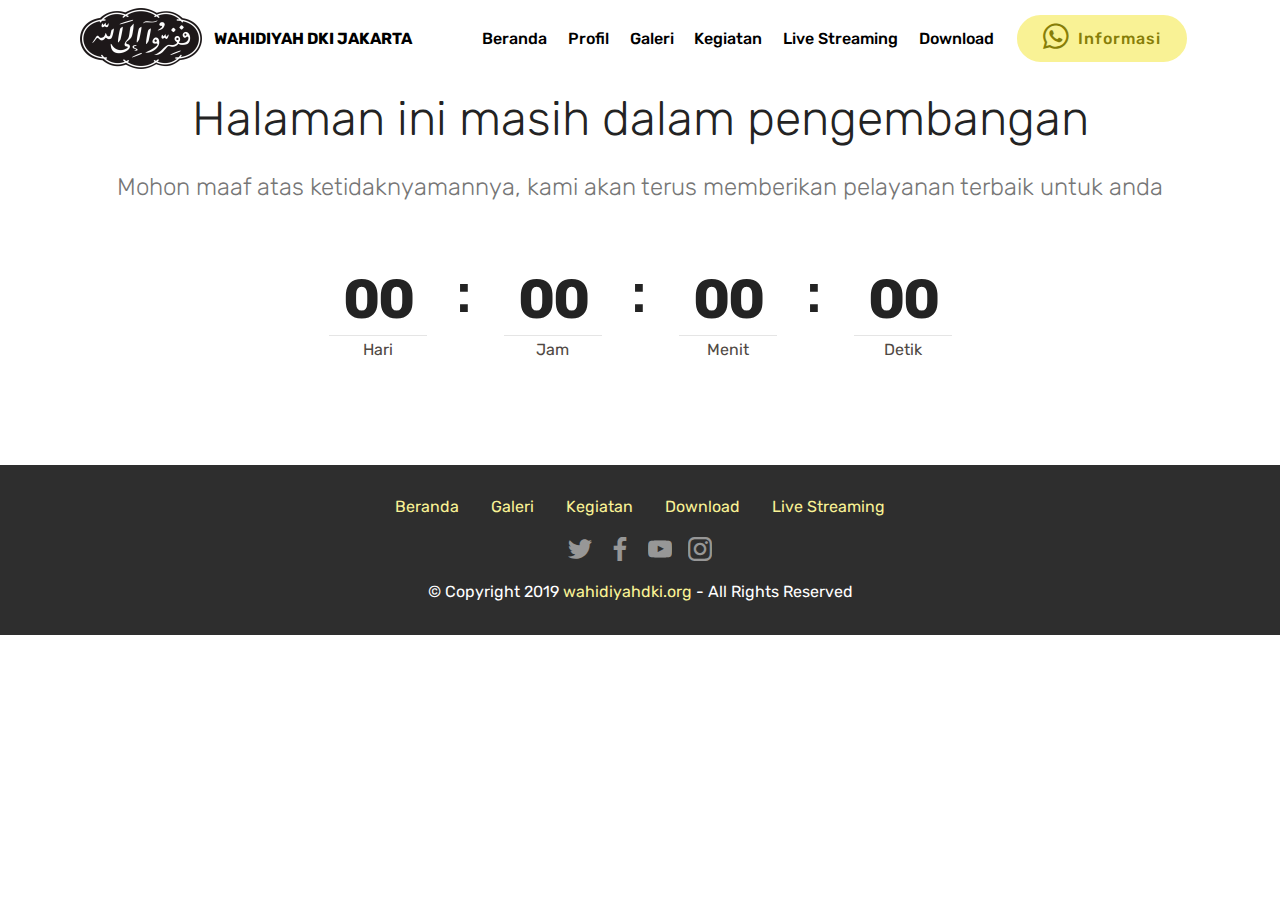
==== commit 85daefc6: "create github pages" ====
--- a/download.html
+++ b/download.html
@@ -15,6 +15,9 @@
   <link rel="stylesheet" href="assets/bootstrap/css/bootstrap-grid.min.css">
   <link rel="stylesheet" href="assets/bootstrap/css/bootstrap-reboot.min.css">
   <link rel="stylesheet" href="assets/soundcloud-plugin/style.css">
+  <link rel="stylesheet" href="assets/socicon/css/styles.css">
+  <link rel="stylesheet" href="assets/dropdown/css/style.css">
+  <link rel="stylesheet" href="assets/animatecss/animate.min.css">
   <link rel="stylesheet" href="assets/gdpr-plugin/gdpr-styles.css">
   <link rel="stylesheet" href="assets/theme/css/style.css">
   <link rel="stylesheet" href="assets/mobirise/css/mbr-additional.css" type="text/css">
@@ -23,7 +26,124 @@
   
 </head>
 <body>
-  
+  <section class="menu cid-rrsQcufXTk" once="menu" id="menu2-x">
+
+    
+
+    <nav class="navbar navbar-expand beta-menu navbar-dropdown align-items-center navbar-fixed-top navbar-toggleable-sm">
+        <button class="navbar-toggler navbar-toggler-right" type="button" data-toggle="collapse" data-target="#navbarSupportedContent" aria-controls="navbarSupportedContent" aria-expanded="false" aria-label="Toggle navigation">
+            <div class="hamburger">
+                <span></span>
+                <span></span>
+                <span></span>
+                <span></span>
+            </div>
+        </button>
+        <div class="menu-logo">
+            <div class="navbar-brand">
+                <span class="navbar-logo">
+                    <a href="index.html">
+                        <img src="assets/images/logo-wahidiyah-122x61.png" alt="Mobirise" title="" style="height: 3.8rem;">
+                    </a>
+                </span>
+                <span class="navbar-caption-wrap"><a class="navbar-caption text-black display-4" href="index.html">WAHIDIYAH DKI JAKARTA</a></span>
+            </div>
+        </div>
+        <div class="collapse navbar-collapse" id="navbarSupportedContent">
+            <ul class="navbar-nav nav-dropdown" data-app-modern-menu="true"><li class="nav-item">
+                    <a class="nav-link link text-black display-4" href="index.html">Beranda</a>
+                </li>
+                <li class="nav-item">
+                    <a class="nav-link link text-black display-4" href="profil.html">Profil</a>
+                </li><li class="nav-item"><a class="nav-link link text-black display-4" href="galeri.html">Galeri</a></li><li class="nav-item"><a class="nav-link link text-black display-4" href="kegiatan.html">Kegiatan</a></li><li class="nav-item"><a class="nav-link link text-black display-4" href="livestreaming.html">Live Streaming</a></li><li class="nav-item"><a class="nav-link link text-black display-4" href="download.html" target="_blank">Download</a></li></ul>
+            <div class="navbar-buttons mbr-section-btn"><a class="btn btn-sm btn-primary display-4" href="tel:+1-234-567-8901"><span class="socicon socicon-whatsapp mbr-iconfont mbr-iconfont-btn"></span>Informasi</a></div>
+        </div>
+    </nav>
+</section>
+
+<section class="engine"><a href="https://mobirise.info/h">how to create your own web page</a></section><section class="countdown1 cid-rrsQdegfBG" id="countdown1-y">
+    
+    
+    
+    <div class="container ">
+        <h2 class="mbr-section-title pb-3 align-center mbr-fonts-style display-2">
+            Halaman ini masih dalam pengembangan</h2>
+        <h3 class="mbr-section-subtitle align-center mbr-fonts-style display-5">
+            Mohon maaf atas ketidaknyamannya, kami akan terus memberikan pelayanan terbaik untuk anda</h3>
+        
+    </div>
+    <div class="container countdown-cont align-center">
+        <div class="daysCountdown" title="Hari"></div>
+        <div class="hoursCountdown" title="Jam"></div> 
+        <div class="minutesCountdown" title="Menit"></div> 
+        <div class="secondsCountdown" title="Detik"></div>
+        <div class="countdown pt-5 mt-2" data-due-date="2019/06/01"> 
+        </div>
+    </div>
+</section>
+
+<section once="footers" class="cid-rrsQe0M294" id="footer7-z">
+
+    
+
+    
+
+    <div class="container">
+        <div class="media-container-row align-center mbr-white">
+            <div class="row row-links">
+                <ul class="foot-menu">
+                    
+                    
+                    
+                    
+                    
+                <li class="foot-menu-item mbr-fonts-style display-7"><a href="index.html" target="_blank">
+                        Beranda
+                    </a></li><li class="foot-menu-item mbr-fonts-style display-7"><a href="galeri.html" target="_blank">
+                        Galeri
+                    </a></li><li class="foot-menu-item mbr-fonts-style display-7"><a href="kegiatan.html" target="_blank">
+                        Kegiatan
+                    </a></li><li class="foot-menu-item mbr-fonts-style display-7"><a href="download.html" target="_blank">
+                        Download
+                    </a></li><li class="foot-menu-item mbr-fonts-style display-7"><a href="livestreaming.html" target="_blank">
+                        Live Streaming</a></li></ul>
+            </div>
+            <div class="row social-row">
+                <div class="social-list align-right pb-2">
+                    
+                    
+                    
+                    
+                    
+                    
+                <div class="soc-item">
+                        <a href="https://twitter.com/wahidiyahdki" target="_blank">
+                            <span class="mbr-iconfont mbr-iconfont-social socicon-twitter socicon"></span>
+                        </a>
+                    </div><div class="soc-item">
+                        <a href="https://www.facebook.com/pages/wahidiyahdki" target="_blank">
+                            <span class="mbr-iconfont mbr-iconfont-social socicon-facebook socicon"></span>
+                        </a>
+                    </div><div class="soc-item">
+                        <a href="https://www.youtube.com/wahidiyahdki" target="_blank">
+                            <span class="mbr-iconfont mbr-iconfont-social socicon-youtube socicon"></span>
+                        </a>
+                    </div><div class="soc-item">
+                        <a href="https://instagram.com/wahidiyahdki" target="_blank">
+                            <span class="mbr-iconfont mbr-iconfont-social socicon-instagram socicon"></span>
+                        </a>
+                    </div></div>
+            </div>
+            <div class="row row-copirayt">
+                <p class="mbr-text mb-0 mbr-fonts-style mbr-white align-center display-7">
+                    © Copyright 2019 <a href="index.html">wahidiyahdki.org</a> - All Rights Reserved
+                </p>
+            </div>
+        </div>
+    </div>
+</section>
+
+
   <script src="assets/web/assets/jquery/jquery.min.js"></script>
   <script src="assets/popper/popper.min.js"></script>
   <script src="assets/tether/tether.min.js"></script>
@@ -31,11 +151,15 @@
   <script src="assets/smoothscroll/smooth-scroll.js"></script>
   <script src="assets/cookies-alert-plugin/cookies-alert-core.js"></script>
   <script src="assets/cookies-alert-plugin/cookies-alert-script.js"></script>
+  <script src="assets/countdown/jquery.countdown.min.js"></script>
+  <script src="assets/dropdown/js/script.min.js"></script>
+  <script src="assets/touchswipe/jquery.touch-swipe.min.js"></script>
+  <script src="assets/viewportchecker/jquery.viewportchecker.js"></script>
   <script src="assets/theme/js/script.js"></script>
   
   
-  <input name="animation" type="hidden">
-   <div id="scrollToTop" class="scrollToTop mbr-arrow-up"><a style="text-align: center;"><i class="mbr-arrow-up-icon mbr-arrow-up-icon-cm cm-icon cm-icon-smallarrow-up"></i></a></div>
+ <div id="scrollToTop" class="scrollToTop mbr-arrow-up"><a style="text-align: center;"><i class="mbr-arrow-up-icon mbr-arrow-up-icon-cm cm-icon cm-icon-smallarrow-up"></i></a></div>
+    <input name="animation" type="hidden">
   <input name="cookieData" type="hidden" data-cookie-text="We use cookies to give you the best experience. Read our <a href='privacy.html'>cookie policy</a>.">
   </body>
 </html>--- a/assets/socicon/css/styles.css
+++ b/assets/socicon/css/styles.css
@@ -0,0 +1,544 @@
+@charset "UTF-8";
+
+@font-face {
+  font-family: "socicon";
+  src:url("../fonts/socicon.eot");
+  src:url("../fonts/socicon.eot?#iefix") format("embedded-opentype"),
+    url("../fonts/socicon.woff") format("woff"),
+    url("../fonts/socicon.ttf") format("truetype"),
+    url("../fonts/socicon.svg#socicon") format("svg");
+  font-weight: normal;
+  font-style: normal;
+
+}
+
+[data-icon]:before {
+  font-family: "socicon" !important;
+  content: attr(data-icon);
+  font-style: normal !important;
+  font-weight: normal !important;
+  font-variant: normal !important;
+  text-transform: none !important;
+  speak: none;
+  line-height: 1;
+  -webkit-font-smoothing: antialiased;
+  -moz-osx-font-smoothing: grayscale;
+}
+
+[class^="socicon-"]:before,
+[class*=" socicon-"]:before {
+  font-family: "socicon" !important;
+  font-style: normal !important;
+  font-weight: normal !important;
+  font-variant: normal !important;
+  text-transform: none !important;
+  speak: none;
+  line-height: 1;
+  -webkit-font-smoothing: antialiased;
+  -moz-osx-font-smoothing: grayscale;
+}
+
+.socicon-modelmayhem:before {
+  content: "\e000";
+}
+.socicon-mixcloud:before {
+  content: "\e001";
+}
+.socicon-drupal:before {
+  content: "\e002";
+}
+.socicon-swarm:before {
+  content: "\e003";
+}
+.socicon-istock:before {
+  content: "\e004";
+}
+.socicon-yammer:before {
+  content: "\e005";
+}
+.socicon-ello:before {
+  content: "\e006";
+}
+.socicon-stackoverflow:before {
+  content: "\e007";
+}
+.socicon-persona:before {
+  content: "\e008";
+}
+.socicon-triplej:before {
+  content: "\e009";
+}
+.socicon-houzz:before {
+  content: "\e00a";
+}
+.socicon-rss:before {
+  content: "\e00b";
+}
+.socicon-paypal:before {
+  content: "\e00c";
+}
+.socicon-odnoklassniki:before {
+  content: "\e00d";
+}
+.socicon-airbnb:before {
+  content: "\e00e";
+}
+.socicon-periscope:before {
+  content: "\e00f";
+}
+.socicon-outlook:before {
+  content: "\e010";
+}
+.socicon-coderwall:before {
+  content: "\e011";
+}
+.socicon-tripadvisor:before {
+  content: "\e012";
+}
+.socicon-appnet:before {
+  content: "\e013";
+}
+.socicon-goodreads:before {
+  content: "\e014";
+}
+.socicon-tripit:before {
+  content: "\e015";
+}
+.socicon-lanyrd:before {
+  content: "\e016";
+}
+.socicon-slideshare:before {
+  content: "\e017";
+}
+.socicon-buffer:before {
+  content: "\e018";
+}
+.socicon-disqus:before {
+  content: "\e019";
+}
+.socicon-vkontakte:before {
+  content: "\e01a";
+}
+.socicon-whatsapp:before {
+  content: "\e01b";
+}
+.socicon-patreon:before {
+  content: "\e01c";
+}
+.socicon-storehouse:before {
+  content: "\e01d";
+}
+.socicon-pocket:before {
+  content: "\e01e";
+}
+.socicon-mail:before {
+  content: "\e01f";
+}
+.socicon-blogger:before {
+  content: "\e020";
+}
+.socicon-technorati:before {
+  content: "\e021";
+}
+.socicon-reddit:before {
+  content: "\e022";
+}
+.socicon-dribbble:before {
+  content: "\e023";
+}
+.socicon-stumbleupon:before {
+  content: "\e024";
+}
+.socicon-digg:before {
+  content: "\e025";
+}
+.socicon-envato:before {
+  content: "\e026";
+}
+.socicon-behance:before {
+  content: "\e027";
+}
+.socicon-delicious:before {
+  content: "\e028";
+}
+.socicon-deviantart:before {
+  content: "\e029";
+}
+.socicon-forrst:before {
+  content: "\e02a";
+}
+.socicon-play:before {
+  content: "\e02b";
+}
+.socicon-zerply:before {
+  content: "\e02c";
+}
+.socicon-wikipedia:before {
+  content: "\e02d";
+}
+.socicon-apple:before {
+  content: "\e02e";
+}
+.socicon-flattr:before {
+  content: "\e02f";
+}
+.socicon-github:before {
+  content: "\e030";
+}
+.socicon-renren:before {
+  content: "\e031";
+}
+.socicon-friendfeed:before {
+  content: "\e032";
+}
+.socicon-newsvine:before {
+  content: "\e033";
+}
+.socicon-identica:before {
+  content: "\e034";
+}
+.socicon-bebo:before {
+  content: "\e035";
+}
+.socicon-zynga:before {
+  content: "\e036";
+}
+.socicon-steam:before {
+  content: "\e037";
+}
+.socicon-xbox:before {
+  content: "\e038";
+}
+.socicon-windows:before {
+  content: "\e039";
+}
+.socicon-qq:before {
+  content: "\e03a";
+}
+.socicon-douban:before {
+  content: "\e03b";
+}
+.socicon-meetup:before {
+  content: "\e03c";
+}
+.socicon-playstation:before {
+  content: "\e03d";
+}
+.socicon-android:before {
+  content: "\e03e";
+}
+.socicon-snapchat:before {
+  content: "\e03f";
+}
+.socicon-twitter:before {
+  content: "\e040";
+}
+.socicon-facebook:before {
+  content: "\e041";
+}
+.socicon-googleplus:before {
+  content: "\e042";
+}
+.socicon-pinterest:before {
+  content: "\e043";
+}
+.socicon-foursquare:before {
+  content: "\e044";
+}
+.socicon-yahoo:before {
+  content: "\e045";
+}
+.socicon-skype:before {
+  content: "\e046";
+}
+.socicon-yelp:before {
+  content: "\e047";
+}
+.socicon-feedburner:before {
+  content: "\e048";
+}
+.socicon-linkedin:before {
+  content: "\e049";
+}
+.socicon-viadeo:before {
+  content: "\e04a";
+}
+.socicon-xing:before {
+  content: "\e04b";
+}
+.socicon-myspace:before {
+  content: "\e04c";
+}
+.socicon-soundcloud:before {
+  content: "\e04d";
+}
+.socicon-spotify:before {
+  content: "\e04e";
+}
+.socicon-grooveshark:before {
+  content: "\e04f";
+}
+.socicon-lastfm:before {
+  content: "\e050";
+}
+.socicon-youtube:before {
+  content: "\e051";
+}
+.socicon-vimeo:before {
+  content: "\e052";
+}
+.socicon-dailymotion:before {
+  content: "\e053";
+}
+.socicon-vine:before {
+  content: "\e054";
+}
+.socicon-flickr:before {
+  content: "\e055";
+}
+.socicon-500px:before {
+  content: "\e056";
+}
+.socicon-wordpress:before {
+  content: "\e058";
+}
+.socicon-tumblr:before {
+  content: "\e059";
+}
+.socicon-twitch:before {
+  content: "\e05a";
+}
+.socicon-8tracks:before {
+  content: "\e05b";
+}
+.socicon-amazon:before {
+  content: "\e05c";
+}
+.socicon-icq:before {
+  content: "\e05d";
+}
+.socicon-smugmug:before {
+  content: "\e05e";
+}
+.socicon-ravelry:before {
+  content: "\e05f";
+}
+.socicon-weibo:before {
+  content: "\e060";
+}
+.socicon-baidu:before {
+  content: "\e061";
+}
+.socicon-angellist:before {
+  content: "\e062";
+}
+.socicon-ebay:before {
+  content: "\e063";
+}
+.socicon-imdb:before {
+  content: "\e064";
+}
+.socicon-stayfriends:before {
+  content: "\e065";
+}
+.socicon-residentadvisor:before {
+  content: "\e066";
+}
+.socicon-google:before {
+  content: "\e067";
+}
+.socicon-yandex:before {
+  content: "\e068";
+}
+.socicon-sharethis:before {
+  content: "\e069";
+}
+.socicon-bandcamp:before {
+  content: "\e06a";
+}
+.socicon-itunes:before {
+  content: "\e06b";
+}
+.socicon-deezer:before {
+  content: "\e06c";
+}
+.socicon-telegram:before {
+  content: "\e06e";
+}
+.socicon-openid:before {
+  content: "\e06f";
+}
+.socicon-amplement:before {
+  content: "\e070";
+}
+.socicon-viber:before {
+  content: "\e071";
+}
+.socicon-zomato:before {
+  content: "\e072";
+}
+.socicon-draugiem:before {
+  content: "\e074";
+}
+.socicon-endomodo:before {
+  content: "\e075";
+}
+.socicon-filmweb:before {
+  content: "\e076";
+}
+.socicon-stackexchange:before {
+  content: "\e077";
+}
+.socicon-wykop:before {
+  content: "\e078";
+}
+.socicon-teamspeak:before {
+  content: "\e079";
+}
+.socicon-teamviewer:before {
+  content: "\e07a";
+}
+.socicon-ventrilo:before {
+  content: "\e07b";
+}
+.socicon-younow:before {
+  content: "\e07c";
+}
+.socicon-raidcall:before {
+  content: "\e07d";
+}
+.socicon-mumble:before {
+  content: "\e07e";
+}
+.socicon-medium:before {
+  content: "\e06d";
+}
+.socicon-bebee:before {
+  content: "\e07f";
+}
+.socicon-hitbox:before {
+  content: "\e080";
+}
+.socicon-reverbnation:before {
+  content: "\e081";
+}
+.socicon-formulr:before {
+  content: "\e082";
+}
+.socicon-instagram:before {
+  content: "\e057";
+}
+.socicon-battlenet:before {
+  content: "\e083";
+}
+.socicon-chrome:before {
+  content: "\e084";
+}
+.socicon-discord:before {
+  content: "\e086";
+}
+.socicon-issuu:before {
+  content: "\e087";
+}
+.socicon-macos:before {
+  content: "\e088";
+}
+.socicon-firefox:before {
+  content: "\e089";
+}
+.socicon-opera:before {
+  content: "\e08d";
+}
+.socicon-keybase:before {
+  content: "\e090";
+}
+.socicon-alliance:before {
+  content: "\e091";
+}
+.socicon-livejournal:before {
+  content: "\e092";
+}
+.socicon-googlephotos:before {
+  content: "\e093";
+}
+.socicon-horde:before {
+  content: "\e094";
+}
+.socicon-etsy:before {
+  content: "\e095";
+}
+.socicon-zapier:before {
+  content: "\e096";
+}
+.socicon-google-scholar:before {
+  content: "\e097";
+}
+.socicon-researchgate:before {
+  content: "\e098";
+}
+.socicon-wechat:before {
+  content: "\e099";
+}
+.socicon-strava:before {
+  content: "\e09a";
+}
+.socicon-line:before {
+  content: "\e09b";
+}
+.socicon-lyft:before {
+  content: "\e09c";
+}
+.socicon-uber:before {
+  content: "\e09d";
+}
+.socicon-songkick:before {
+  content: "\e09e";
+}
+.socicon-viewbug:before {
+  content: "\e09f";
+}
+.socicon-googlegroups:before {
+  content: "\e0a0";
+}
+.socicon-quora:before {
+  content: "\e073";
+}
+.socicon-diablo:before {
+  content: "\e085";
+}
+.socicon-blizzard:before {
+  content: "\e0a1";
+}
+.socicon-hearthstone:before {
+  content: "\e08b";
+}
+.socicon-heroes:before {
+  content: "\e08a";
+}
+.socicon-overwatch:before {
+  content: "\e08c";
+}
+.socicon-warcraft:before {
+  content: "\e08e";
+}
+.socicon-starcraft:before {
+  content: "\e08f";
+}
+.socicon-beam:before {
+  content: "\e0a2";
+}
+.socicon-curse:before {
+  content: "\e0a3";
+}
+.socicon-player:before {
+  content: "\e0a4";
+}
+.socicon-streamjar:before {
+  content: "\e0a5";
+}
+.socicon-nintendo:before {
+  content: "\e0a6";
+}
+.socicon-hellocoton:before {
+  content: "\e0a7";
+}
--- a/assets/dropdown/css/style.css
+++ b/assets/dropdown/css/style.css
@@ -0,0 +1,265 @@
+.navbar-dropdown {
+  left: 0;
+  padding: 0;
+  position: absolute;
+  right: 0;
+  top: 0;
+  transition: all 0.45s ease;
+  z-index: 1030;
+  background: #282828; }
+  .navbar-dropdown .navbar-logo {
+    margin-right: 0.8rem;
+    transition: margin 0.3s ease-in-out;
+    vertical-align: middle; }
+    .navbar-dropdown .navbar-logo img {
+      height: 3.125rem;
+      transition: all 0.3s ease-in-out; }
+    .navbar-dropdown .navbar-logo.mbr-iconfont {
+      font-size: 3.125rem;
+      line-height: 3.125rem; }
+  .navbar-dropdown .navbar-caption {
+    font-weight: 700;
+    white-space: normal;
+    vertical-align: -4px;
+    line-height: 3.125rem !important; }
+    .navbar-dropdown .navbar-caption, .navbar-dropdown .navbar-caption:hover {
+      color: inherit;
+      text-decoration: none; }
+  .navbar-dropdown .mbr-iconfont + .navbar-caption {
+    vertical-align: -1px; }
+  .navbar-dropdown.navbar-fixed-top {
+    position: fixed; }
+  .navbar-dropdown .navbar-brand span {
+    vertical-align: -4px; }
+  .navbar-dropdown.bg-color.transparent {
+    background: none; }
+  .navbar-dropdown.navbar-short .navbar-brand {
+    padding: 0.625rem 0; }
+    .navbar-dropdown.navbar-short .navbar-brand span {
+      vertical-align: -1px; }
+  .navbar-dropdown.navbar-short .navbar-caption {
+    line-height: 2.375rem !important;
+    vertical-align: -2px; }
+  .navbar-dropdown.navbar-short .navbar-logo {
+    margin-right: 0.5rem; }
+    .navbar-dropdown.navbar-short .navbar-logo img {
+      height: 2.375rem; }
+    .navbar-dropdown.navbar-short .navbar-logo.mbr-iconfont {
+      font-size: 2.375rem;
+      line-height: 2.375rem; }
+  .navbar-dropdown.navbar-short .mbr-table-cell {
+    height: 3.625rem; }
+  .navbar-dropdown .navbar-close {
+    left: 0.6875rem;
+    position: fixed;
+    top: 0.75rem;
+    z-index: 1000; }
+  .navbar-dropdown .hamburger-icon {
+    content: "";
+    display: inline-block;
+    vertical-align: middle;
+    width: 16px;
+    -webkit-box-shadow: 0 -6px 0 1px #282828,0 0 0 1px #282828,0 6px 0 1px #282828;
+    -moz-box-shadow: 0 -6px 0 1px #282828,0 0 0 1px #282828,0 6px 0 1px #282828;
+    box-shadow: 0 -6px 0 1px #282828,0 0 0 1px #282828,0 6px 0 1px #282828; }
+
+.dropdown-menu .dropdown-toggle[data-toggle="dropdown-submenu"]::after {
+  border-bottom: 0.35em solid transparent;
+  border-left: 0.35em solid;
+  border-right: 0;
+  border-top: 0.35em solid transparent;
+  margin-left: 0.3rem; }
+
+.dropdown-menu .dropdown-item:focus {
+  outline: 0; }
+
+.nav-dropdown {
+  font-size: 0.75rem;
+  font-weight: 500;
+  height: auto !important; }
+  .nav-dropdown .nav-btn {
+    padding-left: 1rem; }
+  .nav-dropdown .link {
+    margin: .667em 1.667em;
+    font-weight: 500;
+    padding: 0;
+    transition: color .2s ease-in-out; }
+    .nav-dropdown .link.dropdown-toggle {
+      margin-right: 2.583em; }
+      .nav-dropdown .link.dropdown-toggle::after {
+        margin-left: .25rem;
+        border-top: 0.35em solid;
+        border-right: 0.35em solid transparent;
+        border-left: 0.35em solid transparent;
+        border-bottom: 0; }
+      .nav-dropdown .link.dropdown-toggle[aria-expanded="true"] {
+        margin: 0;
+        padding: 0.667em 3.263em  0.667em 1.667em; }
+  .nav-dropdown .link::after,
+  .nav-dropdown .dropdown-item::after {
+    color: inherit; }
+  .nav-dropdown .btn {
+    font-size: 0.75rem;
+    font-weight: 700;
+    letter-spacing: 0;
+    margin-bottom: 0;
+    padding-left: 1.25rem;
+    padding-right: 1.25rem; }
+  .nav-dropdown .dropdown-menu {
+    border-radius: 0;
+    border: 0;
+    left: 0;
+    margin: 0;
+    padding-bottom: 1.25rem;
+    padding-top: 1.25rem;
+    position: relative; }
+  .nav-dropdown .dropdown-submenu {
+    margin-left: 0.125rem;
+    top: 0; }
+  .nav-dropdown .dropdown-item {
+    font-weight: 500;
+    line-height: 2;
+    padding: 0.3846em 4.615em 0.3846em 1.5385em;
+    position: relative;
+    transition: color .2s ease-in-out, background-color .2s ease-in-out; }
+    .nav-dropdown .dropdown-item::after {
+      margin-top: -0.3077em;
+      position: absolute;
+      right: 1.1538em;
+      top: 50%; }
+    .nav-dropdown .dropdown-item:focus, .nav-dropdown .dropdown-item:hover {
+      background: none; }
+
+@media (max-width: 767px) {
+  .nav-dropdown.navbar-toggleable-sm {
+    bottom: 0;
+    display: none;
+    left: 0;
+    overflow-x: hidden;
+    position: fixed;
+    top: 0;
+    transform: translateX(-100%);
+    -ms-transform: translateX(-100%);
+    -webkit-transform: translateX(-100%);
+    width: 18.75rem;
+    z-index: 999; } }
+.nav-dropdown.navbar-toggleable-xl {
+  bottom: 0;
+  display: none;
+  left: 0;
+  overflow-x: hidden;
+  position: fixed;
+  top: 0;
+  transform: translateX(-100%);
+  -ms-transform: translateX(-100%);
+  -webkit-transform: translateX(-100%);
+  width: 18.75rem;
+  z-index: 999; }
+
+.nav-dropdown-sm {
+  display: block !important;
+  overflow-x: hidden;
+  overflow: auto;
+  padding-top: 3.875rem; }
+  .nav-dropdown-sm::after {
+    content: "";
+    display: block;
+    height: 3rem;
+    width: 100%; }
+  .nav-dropdown-sm.collapse.in ~ .navbar-close {
+    display: block !important; }
+  .nav-dropdown-sm.collapsing, .nav-dropdown-sm.collapse.in {
+    transform: translateX(0);
+    -ms-transform: translateX(0);
+    -webkit-transform: translateX(0);
+    transition: all 0.25s ease-out;
+    -webkit-transition: all 0.25s ease-out;
+    background: #282828; }
+  .nav-dropdown-sm.collapsing[aria-expanded="false"] {
+    transform: translateX(-100%);
+    -ms-transform: translateX(-100%);
+    -webkit-transform: translateX(-100%); }
+  .nav-dropdown-sm .nav-item {
+    display: block;
+    margin-left: 0 !important;
+    padding-left: 0; }
+  .nav-dropdown-sm .link,
+  .nav-dropdown-sm .dropdown-item {
+    border-top: 1px dotted rgba(255, 255, 255, 0.1);
+    font-size: 0.8125rem;
+    line-height: 1.6;
+    margin: 0 !important;
+    padding: 0.875rem 2.4rem 0.875rem 1.5625rem !important;
+    position: relative;
+    white-space: normal; }
+    .nav-dropdown-sm .link:focus, .nav-dropdown-sm .link:hover,
+    .nav-dropdown-sm .dropdown-item:focus,
+    .nav-dropdown-sm .dropdown-item:hover {
+      background: rgba(0, 0, 0, 0.2) !important;
+      color: #c0a375; }
+  .nav-dropdown-sm .nav-btn {
+    position: relative;
+    padding: 1.5625rem 1.5625rem 0 1.5625rem; }
+    .nav-dropdown-sm .nav-btn::before {
+      border-top: 1px dotted rgba(255, 255, 255, 0.1);
+      content: "";
+      left: 0;
+      position: absolute;
+      top: 0;
+      width: 100%; }
+    .nav-dropdown-sm .nav-btn + .nav-btn {
+      padding-top: 0.625rem; }
+      .nav-dropdown-sm .nav-btn + .nav-btn::before {
+        display: none; }
+  .nav-dropdown-sm .btn {
+    padding: 0.625rem 0; }
+  .nav-dropdown-sm .dropdown-toggle[data-toggle="dropdown-submenu"]::after {
+    margin-left: .25rem;
+    border-top: 0.35em solid;
+    border-right: 0.35em solid transparent;
+    border-left: 0.35em solid transparent;
+    border-bottom: 0; }
+  .nav-dropdown-sm .dropdown-toggle[data-toggle="dropdown-submenu"][aria-expanded="true"]::after {
+    border-top: 0;
+    border-right: 0.35em solid transparent;
+    border-left: 0.35em solid transparent;
+    border-bottom: 0.35em solid; }
+  .nav-dropdown-sm .dropdown-menu {
+    margin: 0;
+    padding: 0;
+    position: relative;
+    top: 0;
+    left: 0;
+    width: 100%;
+    border: 0;
+    float: none;
+    border-radius: 0;
+    background: none; }
+  .nav-dropdown-sm .dropdown-submenu {
+    left: 100%;
+    margin-left: 0.125rem;
+    margin-top: -1.25rem;
+    top: 0; }
+
+.navbar-toggleable-sm .nav-dropdown .dropdown-menu {
+  position: absolute; }
+
+.navbar-toggleable-sm .nav-dropdown .dropdown-submenu {
+  left: 100%;
+  margin-left: 0.125rem;
+  margin-top: -1.25rem;
+  top: 0; }
+
+.navbar-toggleable-sm.opened .nav-dropdown .dropdown-menu {
+  position: relative; }
+
+.navbar-toggleable-sm.opened .nav-dropdown .dropdown-submenu {
+  left: 0;
+  margin-left: 00rem;
+  margin-top: 0rem;
+  top: 0; }
+
+.is-builder .nav-dropdown.collapsing {
+  transition: none !important; }
+
+/*# sourceMappingURL=style.css.map */
--- a/assets/mobirise/css/mbr-additional.css
+++ b/assets/mobirise/css/mbr-additional.css
@@ -1833,6 +1833,114 @@
     width: 100% !important;
   }
 }
+.cid-rrsQN2CEKk {
+  padding-top: 15px;
+  padding-bottom: 15px;
+  background-color: #7f1933;
+}
+.cid-rrsQqpFfrj {
+  background: #232323;
+  padding-top: 15px;
+  padding-bottom: 15px;
+  background: linear-gradient(45deg, #232323, #7f1933);
+}
+.cid-rrsQqpFfrj .video-block {
+  margin: auto;
+}
+@media (max-width: 768px) {
+  .cid-rrsQqpFfrj .video-block {
+    width: 100% !important;
+  }
+}
+.cid-rrsPjfefWI {
+  padding-top: 90px;
+  padding-bottom: 90px;
+  background-color: #ffffff;
+}
+.cid-rrsPjfefWI .mbr-section-subtitle {
+  color: #767676;
+  font-weight: 300;
+}
+.cid-rrsPjfefWI .number-wrap {
+  color: #4f4943;
+  border-color: rgba(255, 255, 255, 0.15);
+  position: relative;
+  display: inline-block;
+  text-align: center;
+  padding: 5px 10px 13px 10px;
+  margin: 0;
+  min-width: 118px;
+  border-radius: 2px;
+  max-width: 100%;
+}
+.cid-rrsPjfefWI .number {
+  font-style: normal;
+  font-weight: 700;
+  font-size: 55px;
+  text-transform: none;
+  letter-spacing: -2px;
+  word-spacing: 0;
+  line-height: 1.3;
+  color: #232323;
+}
+.cid-rrsPjfefWI .period {
+  display: block;
+  padding-top: 2px;
+  border-top: 1px solid rgba(0, 0, 0, 0.1);
+}
+.cid-rrsPjfefWI .dot {
+  position: absolute;
+  top: -10px;
+  right: -1em;
+  width: 1em;
+  display: block;
+  height: 83%;
+  overflow: hidden;
+  font-style: normal;
+  font-weight: 700;
+  font-size: 55px;
+  line-height: 89.65px;
+  text-transform: none;
+  letter-spacing: 0;
+  word-spacing: 0;
+  color: #232323;
+}
+.cid-rrsPjfefWI .countdown-cont {
+  max-width: 700px;
+  margin: 0 auto;
+}
+@media (max-width: 768px) {
+  .cid-rrsPjfefWI .dot {
+    display: none;
+  }
+}
+@media (max-width: 543px) {
+  .cid-rrsPjfefWI .number-wrap {
+    margin-bottom: 15px;
+  }
+}
+@media (max-width: 550px) {
+  .cid-rrsPjfefWI .col-xs-3 {
+    padding-left: 0;
+    padding-right: 0;
+    max-width: 25%;
+    flex: 0 0 25%;
+  }
+  .cid-rrsPjfefWI .number-wrap {
+    min-width: auto;
+  }
+}
+@media (max-width: 440px) {
+  .cid-rrsPjfefWI .number,
+  .cid-rrsPjfefWI .dot {
+    font-size: 40px;
+  }
+}
+@media (max-width: 380px) {
+  .cid-rrsPjfefWI .period {
+    font-size: 0.8rem;
+  }
+}
 .cid-rrpMe4FHqb {
   padding-top: 30px;
   padding-bottom: 30px;
@@ -1909,6 +2017,572 @@
   width: 100%;
 }
 .cid-rrpMe4FHqb .media-container-row .row-copirayt p {
+  width: 100%;
+}
+.cid-rrsOElXXwf {
+  padding-top: 90px;
+  padding-bottom: 90px;
+  background-color: #ffffff;
+}
+.cid-rrsOElXXwf .mbr-section-subtitle {
+  color: #767676;
+  font-weight: 300;
+}
+.cid-rrsOElXXwf .number-wrap {
+  color: #4f4943;
+  border-color: rgba(255, 255, 255, 0.15);
+  position: relative;
+  display: inline-block;
+  text-align: center;
+  padding: 5px 10px 13px 10px;
+  margin: 0;
+  min-width: 118px;
+  border-radius: 2px;
+  max-width: 100%;
+}
+.cid-rrsOElXXwf .number {
+  font-style: normal;
+  font-weight: 700;
+  font-size: 55px;
+  text-transform: none;
+  letter-spacing: -2px;
+  word-spacing: 0;
+  line-height: 1.3;
+  color: #232323;
+}
+.cid-rrsOElXXwf .period {
+  display: block;
+  padding-top: 2px;
+  border-top: 1px solid rgba(0, 0, 0, 0.1);
+}
+.cid-rrsOElXXwf .dot {
+  position: absolute;
+  top: -10px;
+  right: -1em;
+  width: 1em;
+  display: block;
+  height: 83%;
+  overflow: hidden;
+  font-style: normal;
+  font-weight: 700;
+  font-size: 55px;
+  line-height: 89.65px;
+  text-transform: none;
+  letter-spacing: 0;
+  word-spacing: 0;
+  color: #232323;
+}
+.cid-rrsOElXXwf .countdown-cont {
+  max-width: 700px;
+  margin: 0 auto;
+}
+@media (max-width: 768px) {
+  .cid-rrsOElXXwf .dot {
+    display: none;
+  }
+}
+@media (max-width: 543px) {
+  .cid-rrsOElXXwf .number-wrap {
+    margin-bottom: 15px;
+  }
+}
+@media (max-width: 550px) {
+  .cid-rrsOElXXwf .col-xs-3 {
+    padding-left: 0;
+    padding-right: 0;
+    max-width: 25%;
+    flex: 0 0 25%;
+  }
+  .cid-rrsOElXXwf .number-wrap {
+    min-width: auto;
+  }
+}
+@media (max-width: 440px) {
+  .cid-rrsOElXXwf .number,
+  .cid-rrsOElXXwf .dot {
+    font-size: 40px;
+  }
+}
+@media (max-width: 380px) {
+  .cid-rrsOElXXwf .period {
+    font-size: 0.8rem;
+  }
+}
+.cid-rrsOzy4ECt .navbar {
+  background: #ffffff;
+  transition: none;
+  min-height: 77px;
+  padding: .5rem 0;
+}
+.cid-rrsOzy4ECt .navbar-dropdown.bg-color.transparent.opened {
+  background: #ffffff;
+}
+.cid-rrsOzy4ECt a {
+  font-style: normal;
+}
+.cid-rrsOzy4ECt .nav-item span {
+  padding-right: 0.4em;
+  line-height: 0.5em;
+  vertical-align: text-bottom;
+  position: relative;
+  text-decoration: none;
+}
+.cid-rrsOzy4ECt .nav-item a {
+  display: -webkit-flex;
+  align-items: center;
+  justify-content: center;
+  padding: 0.7rem 0 !important;
+  margin: 0rem .65rem !important;
+  -webkit-align-items: center;
+  -webkit-justify-content: center;
+}
+.cid-rrsOzy4ECt .nav-item:focus,
+.cid-rrsOzy4ECt .nav-link:focus {
+  outline: none;
+}
+.cid-rrsOzy4ECt .btn {
+  padding: 0.4rem 1.5rem;
+  display: -webkit-inline-flex;
+  align-items: center;
+  -webkit-align-items: center;
+}
+.cid-rrsOzy4ECt .btn .mbr-iconfont {
+  font-size: 1.6rem;
+}
+.cid-rrsOzy4ECt .menu-logo {
+  margin-right: auto;
+}
+.cid-rrsOzy4ECt .menu-logo .navbar-brand {
+  display: flex;
+  margin-left: 5rem;
+  padding: 0;
+  transition: padding .2s;
+  min-height: 3.8rem;
+  -webkit-align-items: center;
+  align-items: center;
+}
+.cid-rrsOzy4ECt .menu-logo .navbar-brand .navbar-caption-wrap {
+  display: flex;
+  -webkit-align-items: center;
+  align-items: center;
+  word-break: break-word;
+  min-width: 7rem;
+  margin: .3rem 0;
+}
+.cid-rrsOzy4ECt .menu-logo .navbar-brand .navbar-caption-wrap .navbar-caption {
+  line-height: 1.2rem !important;
+  padding-right: 2rem;
+}
+.cid-rrsOzy4ECt .menu-logo .navbar-brand .navbar-logo {
+  font-size: 4rem;
+  transition: font-size 0.25s;
+}
+.cid-rrsOzy4ECt .menu-logo .navbar-brand .navbar-logo img {
+  display: flex;
+}
+.cid-rrsOzy4ECt .menu-logo .navbar-brand .navbar-logo .mbr-iconfont {
+  transition: font-size 0.25s;
+}
+.cid-rrsOzy4ECt .menu-logo .navbar-brand .navbar-logo a {
+  display: inline-flex;
+}
+.cid-rrsOzy4ECt .navbar-toggleable-sm .navbar-collapse {
+  justify-content: flex-end;
+  -webkit-justify-content: flex-end;
+  padding-right: 5rem;
+  width: auto;
+}
+.cid-rrsOzy4ECt .navbar-toggleable-sm .navbar-collapse .navbar-nav {
+  flex-wrap: wrap;
+  -webkit-flex-wrap: wrap;
+  padding-left: 0;
+}
+.cid-rrsOzy4ECt .navbar-toggleable-sm .navbar-collapse .navbar-nav .nav-item {
+  -webkit-align-self: center;
+  align-self: center;
+}
+.cid-rrsOzy4ECt .navbar-toggleable-sm .navbar-collapse .navbar-buttons {
+  padding-left: 0;
+  padding-bottom: 0;
+}
+.cid-rrsOzy4ECt .dropdown .dropdown-menu {
+  background: #ffffff;
+  display: none;
+  position: absolute;
+  min-width: 5rem;
+  padding-top: 1.4rem;
+  padding-bottom: 1.4rem;
+  text-align: left;
+}
+.cid-rrsOzy4ECt .dropdown .dropdown-menu .dropdown-item {
+  width: auto;
+  padding: 0.235em 1.5385em 0.235em 1.5385em !important;
+}
+.cid-rrsOzy4ECt .dropdown .dropdown-menu .dropdown-item::after {
+  right: 0.5rem;
+}
+.cid-rrsOzy4ECt .dropdown .dropdown-menu .dropdown-submenu {
+  margin: 0;
+}
+.cid-rrsOzy4ECt .dropdown.open > .dropdown-menu {
+  display: block;
+}
+.cid-rrsOzy4ECt .navbar-toggleable-sm.opened:after {
+  position: absolute;
+  width: 100vw;
+  height: 100vh;
+  content: '';
+  background-color: rgba(0, 0, 0, 0.1);
+  left: 0;
+  bottom: 0;
+  transform: translateY(100%);
+  -webkit-transform: translateY(100%);
+  z-index: 1000;
+}
+.cid-rrsOzy4ECt .navbar.navbar-short {
+  min-height: 60px;
+  transition: all .2s;
+}
+.cid-rrsOzy4ECt .navbar.navbar-short .navbar-toggler-right {
+  top: 20px;
+}
+.cid-rrsOzy4ECt .navbar.navbar-short .navbar-logo a {
+  font-size: 2.5rem !important;
+  line-height: 2.5rem;
+  transition: font-size 0.25s;
+}
+.cid-rrsOzy4ECt .navbar.navbar-short .navbar-logo a .mbr-iconfont {
+  font-size: 2.5rem !important;
+}
+.cid-rrsOzy4ECt .navbar.navbar-short .navbar-logo a img {
+  height: 3rem !important;
+}
+.cid-rrsOzy4ECt .navbar.navbar-short .navbar-brand {
+  min-height: 3rem;
+}
+.cid-rrsOzy4ECt button.navbar-toggler {
+  width: 31px;
+  height: 18px;
+  cursor: pointer;
+  transition: all .2s;
+  top: 1.5rem;
+  right: 1rem;
+}
+.cid-rrsOzy4ECt button.navbar-toggler:focus {
+  outline: none;
+}
+.cid-rrsOzy4ECt button.navbar-toggler .hamburger span {
+  position: absolute;
+  right: 0;
+  width: 30px;
+  height: 2px;
+  border-right: 5px;
+  background-color: #333333;
+}
+.cid-rrsOzy4ECt button.navbar-toggler .hamburger span:nth-child(1) {
+  top: 0;
+  transition: all .2s;
+}
+.cid-rrsOzy4ECt button.navbar-toggler .hamburger span:nth-child(2) {
+  top: 8px;
+  transition: all .15s;
+}
+.cid-rrsOzy4ECt button.navbar-toggler .hamburger span:nth-child(3) {
+  top: 8px;
+  transition: all .15s;
+}
+.cid-rrsOzy4ECt button.navbar-toggler .hamburger span:nth-child(4) {
+  top: 16px;
+  transition: all .2s;
+}
+.cid-rrsOzy4ECt nav.opened .hamburger span:nth-child(1) {
+  top: 8px;
+  width: 0;
+  opacity: 0;
+  right: 50%;
+  transition: all .2s;
+}
+.cid-rrsOzy4ECt nav.opened .hamburger span:nth-child(2) {
+  -webkit-transform: rotate(45deg);
+  transform: rotate(45deg);
+  transition: all .25s;
+}
+.cid-rrsOzy4ECt nav.opened .hamburger span:nth-child(3) {
+  -webkit-transform: rotate(-45deg);
+  transform: rotate(-45deg);
+  transition: all .25s;
+}
+.cid-rrsOzy4ECt nav.opened .hamburger span:nth-child(4) {
+  top: 8px;
+  width: 0;
+  opacity: 0;
+  right: 50%;
+  transition: all .2s;
+}
+.cid-rrsOzy4ECt .collapsed.navbar-expand {
+  flex-direction: column;
+  -webkit-flex-direction: column;
+}
+.cid-rrsOzy4ECt .collapsed .btn {
+  display: -webkit-flex;
+}
+.cid-rrsOzy4ECt .collapsed .navbar-collapse {
+  display: none !important;
+  padding-right: 0 !important;
+}
+.cid-rrsOzy4ECt .collapsed .navbar-collapse.collapsing,
+.cid-rrsOzy4ECt .collapsed .navbar-collapse.show {
+  display: block !important;
+}
+.cid-rrsOzy4ECt .collapsed .navbar-collapse.collapsing .navbar-nav,
+.cid-rrsOzy4ECt .collapsed .navbar-collapse.show .navbar-nav {
+  display: block;
+  text-align: center;
+}
+.cid-rrsOzy4ECt .collapsed .navbar-collapse.collapsing .navbar-nav .nav-item,
+.cid-rrsOzy4ECt .collapsed .navbar-collapse.show .navbar-nav .nav-item {
+  clear: both;
+}
+.cid-rrsOzy4ECt .collapsed .navbar-collapse.collapsing .navbar-buttons,
+.cid-rrsOzy4ECt .collapsed .navbar-collapse.show .navbar-buttons {
+  text-align: center;
+}
+.cid-rrsOzy4ECt .collapsed .navbar-collapse.collapsing .navbar-buttons:last-child,
+.cid-rrsOzy4ECt .collapsed .navbar-collapse.show .navbar-buttons:last-child {
+  margin-bottom: 1rem;
+}
+@media (min-width: 992px) {
+  .cid-rrsOzy4ECt .collapsed:not(.navbar-short) .navbar-collapse {
+    max-height: calc(98.5vh - 3.8rem);
+  }
+}
+.cid-rrsOzy4ECt .collapsed button.navbar-toggler {
+  display: block;
+}
+.cid-rrsOzy4ECt .collapsed .navbar-brand {
+  margin-left: 1rem !important;
+}
+.cid-rrsOzy4ECt .collapsed .navbar-toggleable-sm {
+  flex-direction: column;
+  -webkit-flex-direction: column;
+}
+.cid-rrsOzy4ECt .collapsed .dropdown .dropdown-menu {
+  width: 100%;
+  text-align: center;
+  position: relative;
+  opacity: 0;
+  overflow: hidden;
+  display: block;
+  height: 0;
+  visibility: hidden;
+  padding: 0;
+  transition-duration: .5s;
+  transition-property: opacity,padding,height;
+}
+.cid-rrsOzy4ECt .collapsed .dropdown.open > .dropdown-menu {
+  position: relative;
+  opacity: 1;
+  height: auto;
+  padding: 1.4rem 0;
+  visibility: visible;
+}
+.cid-rrsOzy4ECt .collapsed .dropdown .dropdown-submenu {
+  left: 0;
+  text-align: center;
+  width: 100%;
+}
+.cid-rrsOzy4ECt .collapsed .dropdown .dropdown-toggle[data-toggle="dropdown-submenu"]::after {
+  margin-top: 0;
+  position: inherit;
+  right: 0;
+  top: 50%;
+  display: inline-block;
+  width: 0;
+  height: 0;
+  margin-left: .3em;
+  vertical-align: middle;
+  content: "";
+  border-top: .30em solid;
+  border-right: .30em solid transparent;
+  border-left: .30em solid transparent;
+}
+@media (max-width: 991px) {
+  .cid-rrsOzy4ECt.navbar-expand {
+    flex-direction: column;
+    -webkit-flex-direction: column;
+  }
+  .cid-rrsOzy4ECt img {
+    height: 3.8rem !important;
+  }
+  .cid-rrsOzy4ECt .btn {
+    display: -webkit-flex;
+  }
+  .cid-rrsOzy4ECt button.navbar-toggler {
+    display: block;
+  }
+  .cid-rrsOzy4ECt .navbar-brand {
+    margin-left: 1rem !important;
+  }
+  .cid-rrsOzy4ECt .navbar-toggleable-sm {
+    flex-direction: column;
+    -webkit-flex-direction: column;
+  }
+  .cid-rrsOzy4ECt .navbar-collapse {
+    display: none !important;
+    padding-right: 0 !important;
+  }
+  .cid-rrsOzy4ECt .navbar-collapse.collapsing,
+  .cid-rrsOzy4ECt .navbar-collapse.show {
+    display: block !important;
+  }
+  .cid-rrsOzy4ECt .navbar-collapse.collapsing .navbar-nav,
+  .cid-rrsOzy4ECt .navbar-collapse.show .navbar-nav {
+    display: block;
+    text-align: center;
+  }
+  .cid-rrsOzy4ECt .navbar-collapse.collapsing .navbar-nav .nav-item,
+  .cid-rrsOzy4ECt .navbar-collapse.show .navbar-nav .nav-item {
+    clear: both;
+  }
+  .cid-rrsOzy4ECt .navbar-collapse.collapsing .navbar-buttons,
+  .cid-rrsOzy4ECt .navbar-collapse.show .navbar-buttons {
+    text-align: center;
+  }
+  .cid-rrsOzy4ECt .navbar-collapse.collapsing .navbar-buttons:last-child,
+  .cid-rrsOzy4ECt .navbar-collapse.show .navbar-buttons:last-child {
+    margin-bottom: 1rem;
+  }
+  .cid-rrsOzy4ECt .dropdown .dropdown-menu {
+    width: 100%;
+    text-align: center;
+    position: relative;
+    opacity: 0;
+    overflow: hidden;
+    display: block;
+    height: 0;
+    visibility: hidden;
+    padding: 0;
+    transition-duration: .5s;
+    transition-property: opacity,padding,height;
+  }
+  .cid-rrsOzy4ECt .dropdown.open > .dropdown-menu {
+    position: relative;
+    opacity: 1;
+    height: auto;
+    padding: 1.4rem 0;
+    visibility: visible;
+  }
+  .cid-rrsOzy4ECt .dropdown .dropdown-submenu {
+    left: 0;
+    text-align: center;
+    width: 100%;
+  }
+  .cid-rrsOzy4ECt .dropdown .dropdown-toggle[data-toggle="dropdown-submenu"]::after {
+    margin-top: 0;
+    position: inherit;
+    right: 0;
+    top: 50%;
+    display: inline-block;
+    width: 0;
+    height: 0;
+    margin-left: .3em;
+    vertical-align: middle;
+    content: "";
+    border-top: .30em solid;
+    border-right: .30em solid transparent;
+    border-left: .30em solid transparent;
+  }
+}
+@media (min-width: 767px) {
+  .cid-rrsOzy4ECt .menu-logo {
+    flex-shrink: 0;
+    -webkit-flex-shrink: 0;
+  }
+}
+.cid-rrsOzy4ECt .navbar-collapse {
+  flex-basis: auto;
+  -webkit-flex-basis: auto;
+}
+.cid-rrsOzy4ECt .nav-link:hover,
+.cid-rrsOzy4ECt .dropdown-item:hover {
+  color: #767676 !important;
+}
+.cid-rrsOAt6TW7 {
+  padding-top: 30px;
+  padding-bottom: 30px;
+  background-color: #2e2e2e;
+}
+.cid-rrsOAt6TW7 .row-links {
+  width: 100%;
+  -webkit-justify-content: center;
+  justify-content: center;
+}
+.cid-rrsOAt6TW7 .social-row {
+  width: 100%;
+  -webkit-justify-content: center;
+  justify-content: center;
+}
+.cid-rrsOAt6TW7 .media-container-row {
+  -webkit-flex-direction: column;
+  flex-direction: column;
+  -webkit-justify-content: center;
+  justify-content: center;
+  -webkit-align-items: center;
+  align-items: center;
+}
+.cid-rrsOAt6TW7 .media-container-row .foot-menu {
+  list-style: none;
+  display: flex;
+  -webkit-justify-content: center;
+  justify-content: center;
+  -webkit-flex-wrap: wrap;
+  flex-wrap: wrap;
+  padding: 0;
+  margin-bottom: 0;
+}
+.cid-rrsOAt6TW7 .media-container-row .foot-menu li {
+  padding: 0 1rem 1rem 1rem;
+}
+.cid-rrsOAt6TW7 .media-container-row .foot-menu li p {
+  margin: 0;
+}
+.cid-rrsOAt6TW7 .media-container-row .social-list {
+  padding-left: 0;
+  margin-bottom: 0;
+  list-style: none;
+  display: flex;
+  -webkit-flex-wrap: wrap;
+  flex-wrap: wrap;
+  -webkit-justify-content: flex-end;
+  justify-content: flex-end;
+}
+.cid-rrsOAt6TW7 .media-container-row .social-list .mbr-iconfont-social {
+  font-size: 1.5rem;
+  color: #ffffff;
+}
+.cid-rrsOAt6TW7 .media-container-row .social-list .soc-item {
+  margin: 0 .5rem;
+}
+.cid-rrsOAt6TW7 .media-container-row .social-list a {
+  margin: 0;
+  opacity: .5;
+  -webkit-transition: .2s linear;
+  transition: .2s linear;
+}
+.cid-rrsOAt6TW7 .media-container-row .social-list a:hover {
+  opacity: 1;
+}
+@media (max-width: 767px) {
+  .cid-rrsOAt6TW7 .media-container-row .social-list {
+    -webkit-justify-content: center;
+    justify-content: center;
+  }
+}
+.cid-rrsOAt6TW7 .media-container-row .row-copirayt {
+  word-break: break-word;
+  width: 100%;
+}
+.cid-rrsOAt6TW7 .media-container-row .row-copirayt p {
   width: 100%;
 }
 .cid-rrpMqNK31y .navbar {
@@ -2310,6 +2984,11 @@
 .cid-rrpMqNK31y .dropdown-item:hover {
   color: #767676 !important;
 }
+.cid-rrsPymRFaZ {
+  padding-top: 120px;
+  padding-bottom: 0px;
+  background-image: url("../../../assets/images/cropped-header-dki-4-2000x547.jpg");
+}
 .cid-rrpMvs3s8X {
   background: #232323;
   padding-top: 120px;
@@ -2955,6 +3634,572 @@
 .cid-rrpEKTgXl8 .media-container-row .row-copirayt p {
   width: 100%;
 }
+.cid-rrsQcufXTk .navbar {
+  background: #ffffff;
+  transition: none;
+  min-height: 77px;
+  padding: .5rem 0;
+}
+.cid-rrsQcufXTk .navbar-dropdown.bg-color.transparent.opened {
+  background: #ffffff;
+}
+.cid-rrsQcufXTk a {
+  font-style: normal;
+}
+.cid-rrsQcufXTk .nav-item span {
+  padding-right: 0.4em;
+  line-height: 0.5em;
+  vertical-align: text-bottom;
+  position: relative;
+  text-decoration: none;
+}
+.cid-rrsQcufXTk .nav-item a {
+  display: -webkit-flex;
+  align-items: center;
+  justify-content: center;
+  padding: 0.7rem 0 !important;
+  margin: 0rem .65rem !important;
+  -webkit-align-items: center;
+  -webkit-justify-content: center;
+}
+.cid-rrsQcufXTk .nav-item:focus,
+.cid-rrsQcufXTk .nav-link:focus {
+  outline: none;
+}
+.cid-rrsQcufXTk .btn {
+  padding: 0.4rem 1.5rem;
+  display: -webkit-inline-flex;
+  align-items: center;
+  -webkit-align-items: center;
+}
+.cid-rrsQcufXTk .btn .mbr-iconfont {
+  font-size: 1.6rem;
+}
+.cid-rrsQcufXTk .menu-logo {
+  margin-right: auto;
+}
+.cid-rrsQcufXTk .menu-logo .navbar-brand {
+  display: flex;
+  margin-left: 5rem;
+  padding: 0;
+  transition: padding .2s;
+  min-height: 3.8rem;
+  -webkit-align-items: center;
+  align-items: center;
+}
+.cid-rrsQcufXTk .menu-logo .navbar-brand .navbar-caption-wrap {
+  display: flex;
+  -webkit-align-items: center;
+  align-items: center;
+  word-break: break-word;
+  min-width: 7rem;
+  margin: .3rem 0;
+}
+.cid-rrsQcufXTk .menu-logo .navbar-brand .navbar-caption-wrap .navbar-caption {
+  line-height: 1.2rem !important;
+  padding-right: 2rem;
+}
+.cid-rrsQcufXTk .menu-logo .navbar-brand .navbar-logo {
+  font-size: 4rem;
+  transition: font-size 0.25s;
+}
+.cid-rrsQcufXTk .menu-logo .navbar-brand .navbar-logo img {
+  display: flex;
+}
+.cid-rrsQcufXTk .menu-logo .navbar-brand .navbar-logo .mbr-iconfont {
+  transition: font-size 0.25s;
+}
+.cid-rrsQcufXTk .menu-logo .navbar-brand .navbar-logo a {
+  display: inline-flex;
+}
+.cid-rrsQcufXTk .navbar-toggleable-sm .navbar-collapse {
+  justify-content: flex-end;
+  -webkit-justify-content: flex-end;
+  padding-right: 5rem;
+  width: auto;
+}
+.cid-rrsQcufXTk .navbar-toggleable-sm .navbar-collapse .navbar-nav {
+  flex-wrap: wrap;
+  -webkit-flex-wrap: wrap;
+  padding-left: 0;
+}
+.cid-rrsQcufXTk .navbar-toggleable-sm .navbar-collapse .navbar-nav .nav-item {
+  -webkit-align-self: center;
+  align-self: center;
+}
+.cid-rrsQcufXTk .navbar-toggleable-sm .navbar-collapse .navbar-buttons {
+  padding-left: 0;
+  padding-bottom: 0;
+}
+.cid-rrsQcufXTk .dropdown .dropdown-menu {
+  background: #ffffff;
+  display: none;
+  position: absolute;
+  min-width: 5rem;
+  padding-top: 1.4rem;
+  padding-bottom: 1.4rem;
+  text-align: left;
+}
+.cid-rrsQcufXTk .dropdown .dropdown-menu .dropdown-item {
+  width: auto;
+  padding: 0.235em 1.5385em 0.235em 1.5385em !important;
+}
+.cid-rrsQcufXTk .dropdown .dropdown-menu .dropdown-item::after {
+  right: 0.5rem;
+}
+.cid-rrsQcufXTk .dropdown .dropdown-menu .dropdown-submenu {
+  margin: 0;
+}
+.cid-rrsQcufXTk .dropdown.open > .dropdown-menu {
+  display: block;
+}
+.cid-rrsQcufXTk .navbar-toggleable-sm.opened:after {
+  position: absolute;
+  width: 100vw;
+  height: 100vh;
+  content: '';
+  background-color: rgba(0, 0, 0, 0.1);
+  left: 0;
+  bottom: 0;
+  transform: translateY(100%);
+  -webkit-transform: translateY(100%);
+  z-index: 1000;
+}
+.cid-rrsQcufXTk .navbar.navbar-short {
+  min-height: 60px;
+  transition: all .2s;
+}
+.cid-rrsQcufXTk .navbar.navbar-short .navbar-toggler-right {
+  top: 20px;
+}
+.cid-rrsQcufXTk .navbar.navbar-short .navbar-logo a {
+  font-size: 2.5rem !important;
+  line-height: 2.5rem;
+  transition: font-size 0.25s;
+}
+.cid-rrsQcufXTk .navbar.navbar-short .navbar-logo a .mbr-iconfont {
+  font-size: 2.5rem !important;
+}
+.cid-rrsQcufXTk .navbar.navbar-short .navbar-logo a img {
+  height: 3rem !important;
+}
+.cid-rrsQcufXTk .navbar.navbar-short .navbar-brand {
+  min-height: 3rem;
+}
+.cid-rrsQcufXTk button.navbar-toggler {
+  width: 31px;
+  height: 18px;
+  cursor: pointer;
+  transition: all .2s;
+  top: 1.5rem;
+  right: 1rem;
+}
+.cid-rrsQcufXTk button.navbar-toggler:focus {
+  outline: none;
+}
+.cid-rrsQcufXTk button.navbar-toggler .hamburger span {
+  position: absolute;
+  right: 0;
+  width: 30px;
+  height: 2px;
+  border-right: 5px;
+  background-color: #333333;
+}
+.cid-rrsQcufXTk button.navbar-toggler .hamburger span:nth-child(1) {
+  top: 0;
+  transition: all .2s;
+}
+.cid-rrsQcufXTk button.navbar-toggler .hamburger span:nth-child(2) {
+  top: 8px;
+  transition: all .15s;
+}
+.cid-rrsQcufXTk button.navbar-toggler .hamburger span:nth-child(3) {
+  top: 8px;
+  transition: all .15s;
+}
+.cid-rrsQcufXTk button.navbar-toggler .hamburger span:nth-child(4) {
+  top: 16px;
+  transition: all .2s;
+}
+.cid-rrsQcufXTk nav.opened .hamburger span:nth-child(1) {
+  top: 8px;
+  width: 0;
+  opacity: 0;
+  right: 50%;
+  transition: all .2s;
+}
+.cid-rrsQcufXTk nav.opened .hamburger span:nth-child(2) {
+  -webkit-transform: rotate(45deg);
+  transform: rotate(45deg);
+  transition: all .25s;
+}
+.cid-rrsQcufXTk nav.opened .hamburger span:nth-child(3) {
+  -webkit-transform: rotate(-45deg);
+  transform: rotate(-45deg);
+  transition: all .25s;
+}
+.cid-rrsQcufXTk nav.opened .hamburger span:nth-child(4) {
+  top: 8px;
+  width: 0;
+  opacity: 0;
+  right: 50%;
+  transition: all .2s;
+}
+.cid-rrsQcufXTk .collapsed.navbar-expand {
+  flex-direction: column;
+  -webkit-flex-direction: column;
+}
+.cid-rrsQcufXTk .collapsed .btn {
+  display: -webkit-flex;
+}
+.cid-rrsQcufXTk .collapsed .navbar-collapse {
+  display: none !important;
+  padding-right: 0 !important;
+}
+.cid-rrsQcufXTk .collapsed .navbar-collapse.collapsing,
+.cid-rrsQcufXTk .collapsed .navbar-collapse.show {
+  display: block !important;
+}
+.cid-rrsQcufXTk .collapsed .navbar-collapse.collapsing .navbar-nav,
+.cid-rrsQcufXTk .collapsed .navbar-collapse.show .navbar-nav {
+  display: block;
+  text-align: center;
+}
+.cid-rrsQcufXTk .collapsed .navbar-collapse.collapsing .navbar-nav .nav-item,
+.cid-rrsQcufXTk .collapsed .navbar-collapse.show .navbar-nav .nav-item {
+  clear: both;
+}
+.cid-rrsQcufXTk .collapsed .navbar-collapse.collapsing .navbar-buttons,
+.cid-rrsQcufXTk .collapsed .navbar-collapse.show .navbar-buttons {
+  text-align: center;
+}
+.cid-rrsQcufXTk .collapsed .navbar-collapse.collapsing .navbar-buttons:last-child,
+.cid-rrsQcufXTk .collapsed .navbar-collapse.show .navbar-buttons:last-child {
+  margin-bottom: 1rem;
+}
+@media (min-width: 992px) {
+  .cid-rrsQcufXTk .collapsed:not(.navbar-short) .navbar-collapse {
+    max-height: calc(98.5vh - 3.8rem);
+  }
+}
+.cid-rrsQcufXTk .collapsed button.navbar-toggler {
+  display: block;
+}
+.cid-rrsQcufXTk .collapsed .navbar-brand {
+  margin-left: 1rem !important;
+}
+.cid-rrsQcufXTk .collapsed .navbar-toggleable-sm {
+  flex-direction: column;
+  -webkit-flex-direction: column;
+}
+.cid-rrsQcufXTk .collapsed .dropdown .dropdown-menu {
+  width: 100%;
+  text-align: center;
+  position: relative;
+  opacity: 0;
+  overflow: hidden;
+  display: block;
+  height: 0;
+  visibility: hidden;
+  padding: 0;
+  transition-duration: .5s;
+  transition-property: opacity,padding,height;
+}
+.cid-rrsQcufXTk .collapsed .dropdown.open > .dropdown-menu {
+  position: relative;
+  opacity: 1;
+  height: auto;
+  padding: 1.4rem 0;
+  visibility: visible;
+}
+.cid-rrsQcufXTk .collapsed .dropdown .dropdown-submenu {
+  left: 0;
+  text-align: center;
+  width: 100%;
+}
+.cid-rrsQcufXTk .collapsed .dropdown .dropdown-toggle[data-toggle="dropdown-submenu"]::after {
+  margin-top: 0;
+  position: inherit;
+  right: 0;
+  top: 50%;
+  display: inline-block;
+  width: 0;
+  height: 0;
+  margin-left: .3em;
+  vertical-align: middle;
+  content: "";
+  border-top: .30em solid;
+  border-right: .30em solid transparent;
+  border-left: .30em solid transparent;
+}
+@media (max-width: 991px) {
+  .cid-rrsQcufXTk.navbar-expand {
+    flex-direction: column;
+    -webkit-flex-direction: column;
+  }
+  .cid-rrsQcufXTk img {
+    height: 3.8rem !important;
+  }
+  .cid-rrsQcufXTk .btn {
+    display: -webkit-flex;
+  }
+  .cid-rrsQcufXTk button.navbar-toggler {
+    display: block;
+  }
+  .cid-rrsQcufXTk .navbar-brand {
+    margin-left: 1rem !important;
+  }
+  .cid-rrsQcufXTk .navbar-toggleable-sm {
+    flex-direction: column;
+    -webkit-flex-direction: column;
+  }
+  .cid-rrsQcufXTk .navbar-collapse {
+    display: none !important;
+    padding-right: 0 !important;
+  }
+  .cid-rrsQcufXTk .navbar-collapse.collapsing,
+  .cid-rrsQcufXTk .navbar-collapse.show {
+    display: block !important;
+  }
+  .cid-rrsQcufXTk .navbar-collapse.collapsing .navbar-nav,
+  .cid-rrsQcufXTk .navbar-collapse.show .navbar-nav {
+    display: block;
+    text-align: center;
+  }
+  .cid-rrsQcufXTk .navbar-collapse.collapsing .navbar-nav .nav-item,
+  .cid-rrsQcufXTk .navbar-collapse.show .navbar-nav .nav-item {
+    clear: both;
+  }
+  .cid-rrsQcufXTk .navbar-collapse.collapsing .navbar-buttons,
+  .cid-rrsQcufXTk .navbar-collapse.show .navbar-buttons {
+    text-align: center;
+  }
+  .cid-rrsQcufXTk .navbar-collapse.collapsing .navbar-buttons:last-child,
+  .cid-rrsQcufXTk .navbar-collapse.show .navbar-buttons:last-child {
+    margin-bottom: 1rem;
+  }
+  .cid-rrsQcufXTk .dropdown .dropdown-menu {
+    width: 100%;
+    text-align: center;
+    position: relative;
+    opacity: 0;
+    overflow: hidden;
+    display: block;
+    height: 0;
+    visibility: hidden;
+    padding: 0;
+    transition-duration: .5s;
+    transition-property: opacity,padding,height;
+  }
+  .cid-rrsQcufXTk .dropdown.open > .dropdown-menu {
+    position: relative;
+    opacity: 1;
+    height: auto;
+    padding: 1.4rem 0;
+    visibility: visible;
+  }
+  .cid-rrsQcufXTk .dropdown .dropdown-submenu {
+    left: 0;
+    text-align: center;
+    width: 100%;
+  }
+  .cid-rrsQcufXTk .dropdown .dropdown-toggle[data-toggle="dropdown-submenu"]::after {
+    margin-top: 0;
+    position: inherit;
+    right: 0;
+    top: 50%;
+    display: inline-block;
+    width: 0;
+    height: 0;
+    margin-left: .3em;
+    vertical-align: middle;
+    content: "";
+    border-top: .30em solid;
+    border-right: .30em solid transparent;
+    border-left: .30em solid transparent;
+  }
+}
+@media (min-width: 767px) {
+  .cid-rrsQcufXTk .menu-logo {
+    flex-shrink: 0;
+    -webkit-flex-shrink: 0;
+  }
+}
+.cid-rrsQcufXTk .navbar-collapse {
+  flex-basis: auto;
+  -webkit-flex-basis: auto;
+}
+.cid-rrsQcufXTk .nav-link:hover,
+.cid-rrsQcufXTk .dropdown-item:hover {
+  color: #767676 !important;
+}
+.cid-rrsQdegfBG {
+  padding-top: 90px;
+  padding-bottom: 90px;
+  background-color: #ffffff;
+}
+.cid-rrsQdegfBG .mbr-section-subtitle {
+  color: #767676;
+  font-weight: 300;
+}
+.cid-rrsQdegfBG .number-wrap {
+  color: #4f4943;
+  border-color: rgba(255, 255, 255, 0.15);
+  position: relative;
+  display: inline-block;
+  text-align: center;
+  padding: 5px 10px 13px 10px;
+  margin: 0;
+  min-width: 118px;
+  border-radius: 2px;
+  max-width: 100%;
+}
+.cid-rrsQdegfBG .number {
+  font-style: normal;
+  font-weight: 700;
+  font-size: 55px;
+  text-transform: none;
+  letter-spacing: -2px;
+  word-spacing: 0;
+  line-height: 1.3;
+  color: #232323;
+}
+.cid-rrsQdegfBG .period {
+  display: block;
+  padding-top: 2px;
+  border-top: 1px solid rgba(0, 0, 0, 0.1);
+}
+.cid-rrsQdegfBG .dot {
+  position: absolute;
+  top: -10px;
+  right: -1em;
+  width: 1em;
+  display: block;
+  height: 83%;
+  overflow: hidden;
+  font-style: normal;
+  font-weight: 700;
+  font-size: 55px;
+  line-height: 89.65px;
+  text-transform: none;
+  letter-spacing: 0;
+  word-spacing: 0;
+  color: #232323;
+}
+.cid-rrsQdegfBG .countdown-cont {
+  max-width: 700px;
+  margin: 0 auto;
+}
+@media (max-width: 768px) {
+  .cid-rrsQdegfBG .dot {
+    display: none;
+  }
+}
+@media (max-width: 543px) {
+  .cid-rrsQdegfBG .number-wrap {
+    margin-bottom: 15px;
+  }
+}
+@media (max-width: 550px) {
+  .cid-rrsQdegfBG .col-xs-3 {
+    padding-left: 0;
+    padding-right: 0;
+    max-width: 25%;
+    flex: 0 0 25%;
+  }
+  .cid-rrsQdegfBG .number-wrap {
+    min-width: auto;
+  }
+}
+@media (max-width: 440px) {
+  .cid-rrsQdegfBG .number,
+  .cid-rrsQdegfBG .dot {
+    font-size: 40px;
+  }
+}
+@media (max-width: 380px) {
+  .cid-rrsQdegfBG .period {
+    font-size: 0.8rem;
+  }
+}
+.cid-rrsQe0M294 {
+  padding-top: 30px;
+  padding-bottom: 30px;
+  background-color: #2e2e2e;
+}
+.cid-rrsQe0M294 .row-links {
+  width: 100%;
+  -webkit-justify-content: center;
+  justify-content: center;
+}
+.cid-rrsQe0M294 .social-row {
+  width: 100%;
+  -webkit-justify-content: center;
+  justify-content: center;
+}
+.cid-rrsQe0M294 .media-container-row {
+  -webkit-flex-direction: column;
+  flex-direction: column;
+  -webkit-justify-content: center;
+  justify-content: center;
+  -webkit-align-items: center;
+  align-items: center;
+}
+.cid-rrsQe0M294 .media-container-row .foot-menu {
+  list-style: none;
+  display: flex;
+  -webkit-justify-content: center;
+  justify-content: center;
+  -webkit-flex-wrap: wrap;
+  flex-wrap: wrap;
+  padding: 0;
+  margin-bottom: 0;
+}
+.cid-rrsQe0M294 .media-container-row .foot-menu li {
+  padding: 0 1rem 1rem 1rem;
+}
+.cid-rrsQe0M294 .media-container-row .foot-menu li p {
+  margin: 0;
+}
+.cid-rrsQe0M294 .media-container-row .social-list {
+  padding-left: 0;
+  margin-bottom: 0;
+  list-style: none;
+  display: flex;
+  -webkit-flex-wrap: wrap;
+  flex-wrap: wrap;
+  -webkit-justify-content: flex-end;
+  justify-content: flex-end;
+}
+.cid-rrsQe0M294 .media-container-row .social-list .mbr-iconfont-social {
+  font-size: 1.5rem;
+  color: #ffffff;
+}
+.cid-rrsQe0M294 .media-container-row .social-list .soc-item {
+  margin: 0 .5rem;
+}
+.cid-rrsQe0M294 .media-container-row .social-list a {
+  margin: 0;
+  opacity: .5;
+  -webkit-transition: .2s linear;
+  transition: .2s linear;
+}
+.cid-rrsQe0M294 .media-container-row .social-list a:hover {
+  opacity: 1;
+}
+@media (max-width: 767px) {
+  .cid-rrsQe0M294 .media-container-row .social-list {
+    -webkit-justify-content: center;
+    justify-content: center;
+  }
+}
+.cid-rrsQe0M294 .media-container-row .row-copirayt {
+  word-break: break-word;
+  width: 100%;
+}
+.cid-rrsQe0M294 .media-container-row .row-copirayt p {
+  width: 100%;
+}
 .cid-rrpdaQexwu .navbar {
   background: #ffffff;
   transition: none;
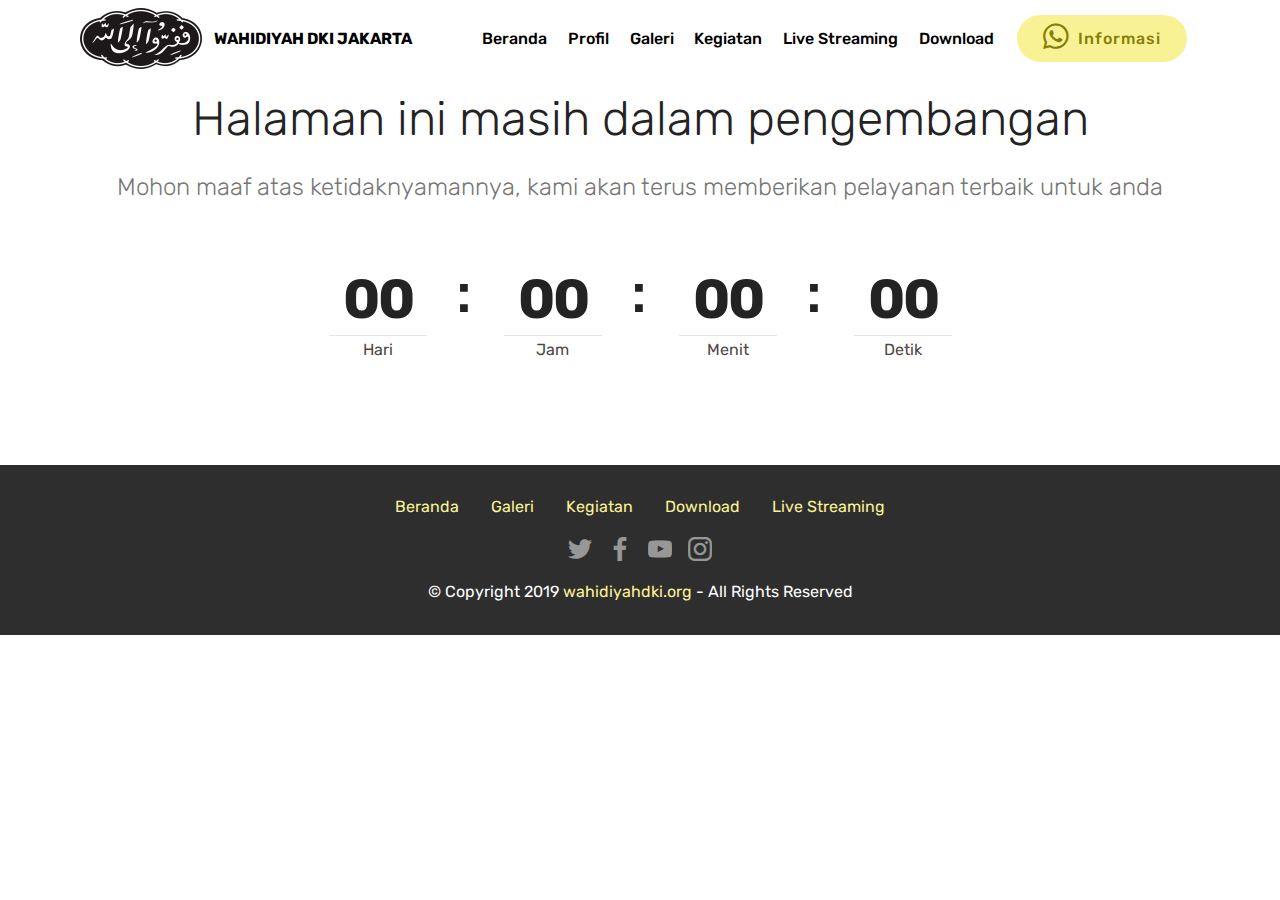
==== commit 700ddc2d: "create github pages" ====
--- a/download.html
+++ b/download.html
@@ -61,7 +61,7 @@
     </nav>
 </section>
 
-<section class="engine"><a href="https://mobirise.info/h">how to create your own web page</a></section><section class="countdown1 cid-rrsQdegfBG" id="countdown1-y">
+<section class="engine"><a href="https://mobirise.info/o">free portfolio site templates</a></section><section class="countdown1 cid-rrsQdegfBG" id="countdown1-y">
     
     
     
--- a/assets/mobirise/css/mbr-additional.css
+++ b/assets/mobirise/css/mbr-additional.css
@@ -1941,6 +1941,17 @@
     font-size: 0.8rem;
   }
 }
+.cid-rruZflIon2 {
+  padding-top: 30px;
+  padding-bottom: 30px;
+  background-color: #ffffff;
+}
+.cid-rruZflIon2 .mbr-section-subtitle {
+  color: #767676;
+}
+.cid-rruZflIon2 .btn {
+  margin: 0 0 .5rem 0;
+}
 .cid-rrpMe4FHqb {
   padding-top: 30px;
   padding-bottom: 30px;
@@ -4601,8 +4612,8 @@
 }
 .cid-rrpdhcDOY3 {
   padding-top: 120px;
-  padding-bottom: 75px;
-  background-image: url("../../../assets/images/cropped-header-dki-4-2000x547.jpg");
+  padding-bottom: 15px;
+  background-color: #c4bc3b;
 }
 .cid-rrpdiZQDUV {
   padding-top: 60px;
@@ -4783,3 +4794,516 @@
 .cid-rrpty37jW4 .media-container-row .row-copirayt p {
   width: 100%;
 }
+.cid-rrp64gVLOx .navbar {
+  background: #ffffff;
+  transition: none;
+  min-height: 77px;
+  padding: .5rem 0;
+}
+.cid-rrp64gVLOx .navbar-dropdown.bg-color.transparent.opened {
+  background: #ffffff;
+}
+.cid-rrp64gVLOx a {
+  font-style: normal;
+}
+.cid-rrp64gVLOx .nav-item span {
+  padding-right: 0.4em;
+  line-height: 0.5em;
+  vertical-align: text-bottom;
+  position: relative;
+  text-decoration: none;
+}
+.cid-rrp64gVLOx .nav-item a {
+  display: -webkit-flex;
+  align-items: center;
+  justify-content: center;
+  padding: 0.7rem 0 !important;
+  margin: 0rem .65rem !important;
+  -webkit-align-items: center;
+  -webkit-justify-content: center;
+}
+.cid-rrp64gVLOx .nav-item:focus,
+.cid-rrp64gVLOx .nav-link:focus {
+  outline: none;
+}
+.cid-rrp64gVLOx .btn {
+  padding: 0.4rem 1.5rem;
+  display: -webkit-inline-flex;
+  align-items: center;
+  -webkit-align-items: center;
+}
+.cid-rrp64gVLOx .btn .mbr-iconfont {
+  font-size: 1.6rem;
+}
+.cid-rrp64gVLOx .menu-logo {
+  margin-right: auto;
+}
+.cid-rrp64gVLOx .menu-logo .navbar-brand {
+  display: flex;
+  margin-left: 5rem;
+  padding: 0;
+  transition: padding .2s;
+  min-height: 3.8rem;
+  -webkit-align-items: center;
+  align-items: center;
+}
+.cid-rrp64gVLOx .menu-logo .navbar-brand .navbar-caption-wrap {
+  display: flex;
+  -webkit-align-items: center;
+  align-items: center;
+  word-break: break-word;
+  min-width: 7rem;
+  margin: .3rem 0;
+}
+.cid-rrp64gVLOx .menu-logo .navbar-brand .navbar-caption-wrap .navbar-caption {
+  line-height: 1.2rem !important;
+  padding-right: 2rem;
+}
+.cid-rrp64gVLOx .menu-logo .navbar-brand .navbar-logo {
+  font-size: 4rem;
+  transition: font-size 0.25s;
+}
+.cid-rrp64gVLOx .menu-logo .navbar-brand .navbar-logo img {
+  display: flex;
+}
+.cid-rrp64gVLOx .menu-logo .navbar-brand .navbar-logo .mbr-iconfont {
+  transition: font-size 0.25s;
+}
+.cid-rrp64gVLOx .menu-logo .navbar-brand .navbar-logo a {
+  display: inline-flex;
+}
+.cid-rrp64gVLOx .navbar-toggleable-sm .navbar-collapse {
+  justify-content: flex-end;
+  -webkit-justify-content: flex-end;
+  padding-right: 5rem;
+  width: auto;
+}
+.cid-rrp64gVLOx .navbar-toggleable-sm .navbar-collapse .navbar-nav {
+  flex-wrap: wrap;
+  -webkit-flex-wrap: wrap;
+  padding-left: 0;
+}
+.cid-rrp64gVLOx .navbar-toggleable-sm .navbar-collapse .navbar-nav .nav-item {
+  -webkit-align-self: center;
+  align-self: center;
+}
+.cid-rrp64gVLOx .navbar-toggleable-sm .navbar-collapse .navbar-buttons {
+  padding-left: 0;
+  padding-bottom: 0;
+}
+.cid-rrp64gVLOx .dropdown .dropdown-menu {
+  background: #ffffff;
+  display: none;
+  position: absolute;
+  min-width: 5rem;
+  padding-top: 1.4rem;
+  padding-bottom: 1.4rem;
+  text-align: left;
+}
+.cid-rrp64gVLOx .dropdown .dropdown-menu .dropdown-item {
+  width: auto;
+  padding: 0.235em 1.5385em 0.235em 1.5385em !important;
+}
+.cid-rrp64gVLOx .dropdown .dropdown-menu .dropdown-item::after {
+  right: 0.5rem;
+}
+.cid-rrp64gVLOx .dropdown .dropdown-menu .dropdown-submenu {
+  margin: 0;
+}
+.cid-rrp64gVLOx .dropdown.open > .dropdown-menu {
+  display: block;
+}
+.cid-rrp64gVLOx .navbar-toggleable-sm.opened:after {
+  position: absolute;
+  width: 100vw;
+  height: 100vh;
+  content: '';
+  background-color: rgba(0, 0, 0, 0.1);
+  left: 0;
+  bottom: 0;
+  transform: translateY(100%);
+  -webkit-transform: translateY(100%);
+  z-index: 1000;
+}
+.cid-rrp64gVLOx .navbar.navbar-short {
+  min-height: 60px;
+  transition: all .2s;
+}
+.cid-rrp64gVLOx .navbar.navbar-short .navbar-toggler-right {
+  top: 20px;
+}
+.cid-rrp64gVLOx .navbar.navbar-short .navbar-logo a {
+  font-size: 2.5rem !important;
+  line-height: 2.5rem;
+  transition: font-size 0.25s;
+}
+.cid-rrp64gVLOx .navbar.navbar-short .navbar-logo a .mbr-iconfont {
+  font-size: 2.5rem !important;
+}
+.cid-rrp64gVLOx .navbar.navbar-short .navbar-logo a img {
+  height: 3rem !important;
+}
+.cid-rrp64gVLOx .navbar.navbar-short .navbar-brand {
+  min-height: 3rem;
+}
+.cid-rrp64gVLOx button.navbar-toggler {
+  width: 31px;
+  height: 18px;
+  cursor: pointer;
+  transition: all .2s;
+  top: 1.5rem;
+  right: 1rem;
+}
+.cid-rrp64gVLOx button.navbar-toggler:focus {
+  outline: none;
+}
+.cid-rrp64gVLOx button.navbar-toggler .hamburger span {
+  position: absolute;
+  right: 0;
+  width: 30px;
+  height: 2px;
+  border-right: 5px;
+  background-color: #333333;
+}
+.cid-rrp64gVLOx button.navbar-toggler .hamburger span:nth-child(1) {
+  top: 0;
+  transition: all .2s;
+}
+.cid-rrp64gVLOx button.navbar-toggler .hamburger span:nth-child(2) {
+  top: 8px;
+  transition: all .15s;
+}
+.cid-rrp64gVLOx button.navbar-toggler .hamburger span:nth-child(3) {
+  top: 8px;
+  transition: all .15s;
+}
+.cid-rrp64gVLOx button.navbar-toggler .hamburger span:nth-child(4) {
+  top: 16px;
+  transition: all .2s;
+}
+.cid-rrp64gVLOx nav.opened .hamburger span:nth-child(1) {
+  top: 8px;
+  width: 0;
+  opacity: 0;
+  right: 50%;
+  transition: all .2s;
+}
+.cid-rrp64gVLOx nav.opened .hamburger span:nth-child(2) {
+  -webkit-transform: rotate(45deg);
+  transform: rotate(45deg);
+  transition: all .25s;
+}
+.cid-rrp64gVLOx nav.opened .hamburger span:nth-child(3) {
+  -webkit-transform: rotate(-45deg);
+  transform: rotate(-45deg);
+  transition: all .25s;
+}
+.cid-rrp64gVLOx nav.opened .hamburger span:nth-child(4) {
+  top: 8px;
+  width: 0;
+  opacity: 0;
+  right: 50%;
+  transition: all .2s;
+}
+.cid-rrp64gVLOx .collapsed.navbar-expand {
+  flex-direction: column;
+  -webkit-flex-direction: column;
+}
+.cid-rrp64gVLOx .collapsed .btn {
+  display: -webkit-flex;
+}
+.cid-rrp64gVLOx .collapsed .navbar-collapse {
+  display: none !important;
+  padding-right: 0 !important;
+}
+.cid-rrp64gVLOx .collapsed .navbar-collapse.collapsing,
+.cid-rrp64gVLOx .collapsed .navbar-collapse.show {
+  display: block !important;
+}
+.cid-rrp64gVLOx .collapsed .navbar-collapse.collapsing .navbar-nav,
+.cid-rrp64gVLOx .collapsed .navbar-collapse.show .navbar-nav {
+  display: block;
+  text-align: center;
+}
+.cid-rrp64gVLOx .collapsed .navbar-collapse.collapsing .navbar-nav .nav-item,
+.cid-rrp64gVLOx .collapsed .navbar-collapse.show .navbar-nav .nav-item {
+  clear: both;
+}
+.cid-rrp64gVLOx .collapsed .navbar-collapse.collapsing .navbar-buttons,
+.cid-rrp64gVLOx .collapsed .navbar-collapse.show .navbar-buttons {
+  text-align: center;
+}
+.cid-rrp64gVLOx .collapsed .navbar-collapse.collapsing .navbar-buttons:last-child,
+.cid-rrp64gVLOx .collapsed .navbar-collapse.show .navbar-buttons:last-child {
+  margin-bottom: 1rem;
+}
+@media (min-width: 992px) {
+  .cid-rrp64gVLOx .collapsed:not(.navbar-short) .navbar-collapse {
+    max-height: calc(98.5vh - 3.8rem);
+  }
+}
+.cid-rrp64gVLOx .collapsed button.navbar-toggler {
+  display: block;
+}
+.cid-rrp64gVLOx .collapsed .navbar-brand {
+  margin-left: 1rem !important;
+}
+.cid-rrp64gVLOx .collapsed .navbar-toggleable-sm {
+  flex-direction: column;
+  -webkit-flex-direction: column;
+}
+.cid-rrp64gVLOx .collapsed .dropdown .dropdown-menu {
+  width: 100%;
+  text-align: center;
+  position: relative;
+  opacity: 0;
+  overflow: hidden;
+  display: block;
+  height: 0;
+  visibility: hidden;
+  padding: 0;
+  transition-duration: .5s;
+  transition-property: opacity,padding,height;
+}
+.cid-rrp64gVLOx .collapsed .dropdown.open > .dropdown-menu {
+  position: relative;
+  opacity: 1;
+  height: auto;
+  padding: 1.4rem 0;
+  visibility: visible;
+}
+.cid-rrp64gVLOx .collapsed .dropdown .dropdown-submenu {
+  left: 0;
+  text-align: center;
+  width: 100%;
+}
+.cid-rrp64gVLOx .collapsed .dropdown .dropdown-toggle[data-toggle="dropdown-submenu"]::after {
+  margin-top: 0;
+  position: inherit;
+  right: 0;
+  top: 50%;
+  display: inline-block;
+  width: 0;
+  height: 0;
+  margin-left: .3em;
+  vertical-align: middle;
+  content: "";
+  border-top: .30em solid;
+  border-right: .30em solid transparent;
+  border-left: .30em solid transparent;
+}
+@media (max-width: 991px) {
+  .cid-rrp64gVLOx.navbar-expand {
+    flex-direction: column;
+    -webkit-flex-direction: column;
+  }
+  .cid-rrp64gVLOx img {
+    height: 3.8rem !important;
+  }
+  .cid-rrp64gVLOx .btn {
+    display: -webkit-flex;
+  }
+  .cid-rrp64gVLOx button.navbar-toggler {
+    display: block;
+  }
+  .cid-rrp64gVLOx .navbar-brand {
+    margin-left: 1rem !important;
+  }
+  .cid-rrp64gVLOx .navbar-toggleable-sm {
+    flex-direction: column;
+    -webkit-flex-direction: column;
+  }
+  .cid-rrp64gVLOx .navbar-collapse {
+    display: none !important;
+    padding-right: 0 !important;
+  }
+  .cid-rrp64gVLOx .navbar-collapse.collapsing,
+  .cid-rrp64gVLOx .navbar-collapse.show {
+    display: block !important;
+  }
+  .cid-rrp64gVLOx .navbar-collapse.collapsing .navbar-nav,
+  .cid-rrp64gVLOx .navbar-collapse.show .navbar-nav {
+    display: block;
+    text-align: center;
+  }
+  .cid-rrp64gVLOx .navbar-collapse.collapsing .navbar-nav .nav-item,
+  .cid-rrp64gVLOx .navbar-collapse.show .navbar-nav .nav-item {
+    clear: both;
+  }
+  .cid-rrp64gVLOx .navbar-collapse.collapsing .navbar-buttons,
+  .cid-rrp64gVLOx .navbar-collapse.show .navbar-buttons {
+    text-align: center;
+  }
+  .cid-rrp64gVLOx .navbar-collapse.collapsing .navbar-buttons:last-child,
+  .cid-rrp64gVLOx .navbar-collapse.show .navbar-buttons:last-child {
+    margin-bottom: 1rem;
+  }
+  .cid-rrp64gVLOx .dropdown .dropdown-menu {
+    width: 100%;
+    text-align: center;
+    position: relative;
+    opacity: 0;
+    overflow: hidden;
+    display: block;
+    height: 0;
+    visibility: hidden;
+    padding: 0;
+    transition-duration: .5s;
+    transition-property: opacity,padding,height;
+  }
+  .cid-rrp64gVLOx .dropdown.open > .dropdown-menu {
+    position: relative;
+    opacity: 1;
+    height: auto;
+    padding: 1.4rem 0;
+    visibility: visible;
+  }
+  .cid-rrp64gVLOx .dropdown .dropdown-submenu {
+    left: 0;
+    text-align: center;
+    width: 100%;
+  }
+  .cid-rrp64gVLOx .dropdown .dropdown-toggle[data-toggle="dropdown-submenu"]::after {
+    margin-top: 0;
+    position: inherit;
+    right: 0;
+    top: 50%;
+    display: inline-block;
+    width: 0;
+    height: 0;
+    margin-left: .3em;
+    vertical-align: middle;
+    content: "";
+    border-top: .30em solid;
+    border-right: .30em solid transparent;
+    border-left: .30em solid transparent;
+  }
+}
+@media (min-width: 767px) {
+  .cid-rrp64gVLOx .menu-logo {
+    flex-shrink: 0;
+    -webkit-flex-shrink: 0;
+  }
+}
+.cid-rrp64gVLOx .navbar-collapse {
+  flex-basis: auto;
+  -webkit-flex-basis: auto;
+}
+.cid-rrp64gVLOx .nav-link:hover,
+.cid-rrp64gVLOx .dropdown-item:hover {
+  color: #767676 !important;
+}
+.cid-rruUuexjhK {
+  padding-top: 135px;
+  padding-bottom: 90px;
+  background-color: #ffffff;
+}
+.cid-rruUuexjhK h4 {
+  font-weight: 500;
+  margin-bottom: 0;
+  text-align: left;
+  padding-top: 2rem;
+}
+.cid-rruUuexjhK p {
+  margin-bottom: 0;
+  text-align: left;
+  padding-top: 1.5rem;
+}
+.cid-rruUuexjhK .mbr-section-btn {
+  padding-top: 2.5rem;
+}
+.cid-rruUuexjhK .mbr-section-btn a {
+  margin: 0;
+}
+.cid-rruUuexjhK .mbr-text {
+  color: #767676;
+}
+.cid-rruUuexjhK .card-wrapper {
+  height: 100%;
+}
+@media (max-width: 767px) {
+  .cid-rruUuexjhK .card:not(.last-child) {
+    padding-bottom: 2rem;
+  }
+}
+.cid-rruUuexjhK H2 {
+  text-align: center;
+}
+.cid-rrpMe4FHqb {
+  padding-top: 30px;
+  padding-bottom: 30px;
+  background-color: #2e2e2e;
+}
+.cid-rrpMe4FHqb .row-links {
+  width: 100%;
+  -webkit-justify-content: center;
+  justify-content: center;
+}
+.cid-rrpMe4FHqb .social-row {
+  width: 100%;
+  -webkit-justify-content: center;
+  justify-content: center;
+}
+.cid-rrpMe4FHqb .media-container-row {
+  -webkit-flex-direction: column;
+  flex-direction: column;
+  -webkit-justify-content: center;
+  justify-content: center;
+  -webkit-align-items: center;
+  align-items: center;
+}
+.cid-rrpMe4FHqb .media-container-row .foot-menu {
+  list-style: none;
+  display: flex;
+  -webkit-justify-content: center;
+  justify-content: center;
+  -webkit-flex-wrap: wrap;
+  flex-wrap: wrap;
+  padding: 0;
+  margin-bottom: 0;
+}
+.cid-rrpMe4FHqb .media-container-row .foot-menu li {
+  padding: 0 1rem 1rem 1rem;
+}
+.cid-rrpMe4FHqb .media-container-row .foot-menu li p {
+  margin: 0;
+}
+.cid-rrpMe4FHqb .media-container-row .social-list {
+  padding-left: 0;
+  margin-bottom: 0;
+  list-style: none;
+  display: flex;
+  -webkit-flex-wrap: wrap;
+  flex-wrap: wrap;
+  -webkit-justify-content: flex-end;
+  justify-content: flex-end;
+}
+.cid-rrpMe4FHqb .media-container-row .social-list .mbr-iconfont-social {
+  font-size: 1.5rem;
+  color: #ffffff;
+}
+.cid-rrpMe4FHqb .media-container-row .social-list .soc-item {
+  margin: 0 .5rem;
+}
+.cid-rrpMe4FHqb .media-container-row .social-list a {
+  margin: 0;
+  opacity: .5;
+  -webkit-transition: .2s linear;
+  transition: .2s linear;
+}
+.cid-rrpMe4FHqb .media-container-row .social-list a:hover {
+  opacity: 1;
+}
+@media (max-width: 767px) {
+  .cid-rrpMe4FHqb .media-container-row .social-list {
+    -webkit-justify-content: center;
+    justify-content: center;
+  }
+}
+.cid-rrpMe4FHqb .media-container-row .row-copirayt {
+  word-break: break-word;
+  width: 100%;
+}
+.cid-rrpMe4FHqb .media-container-row .row-copirayt p {
+  width: 100%;
+}
